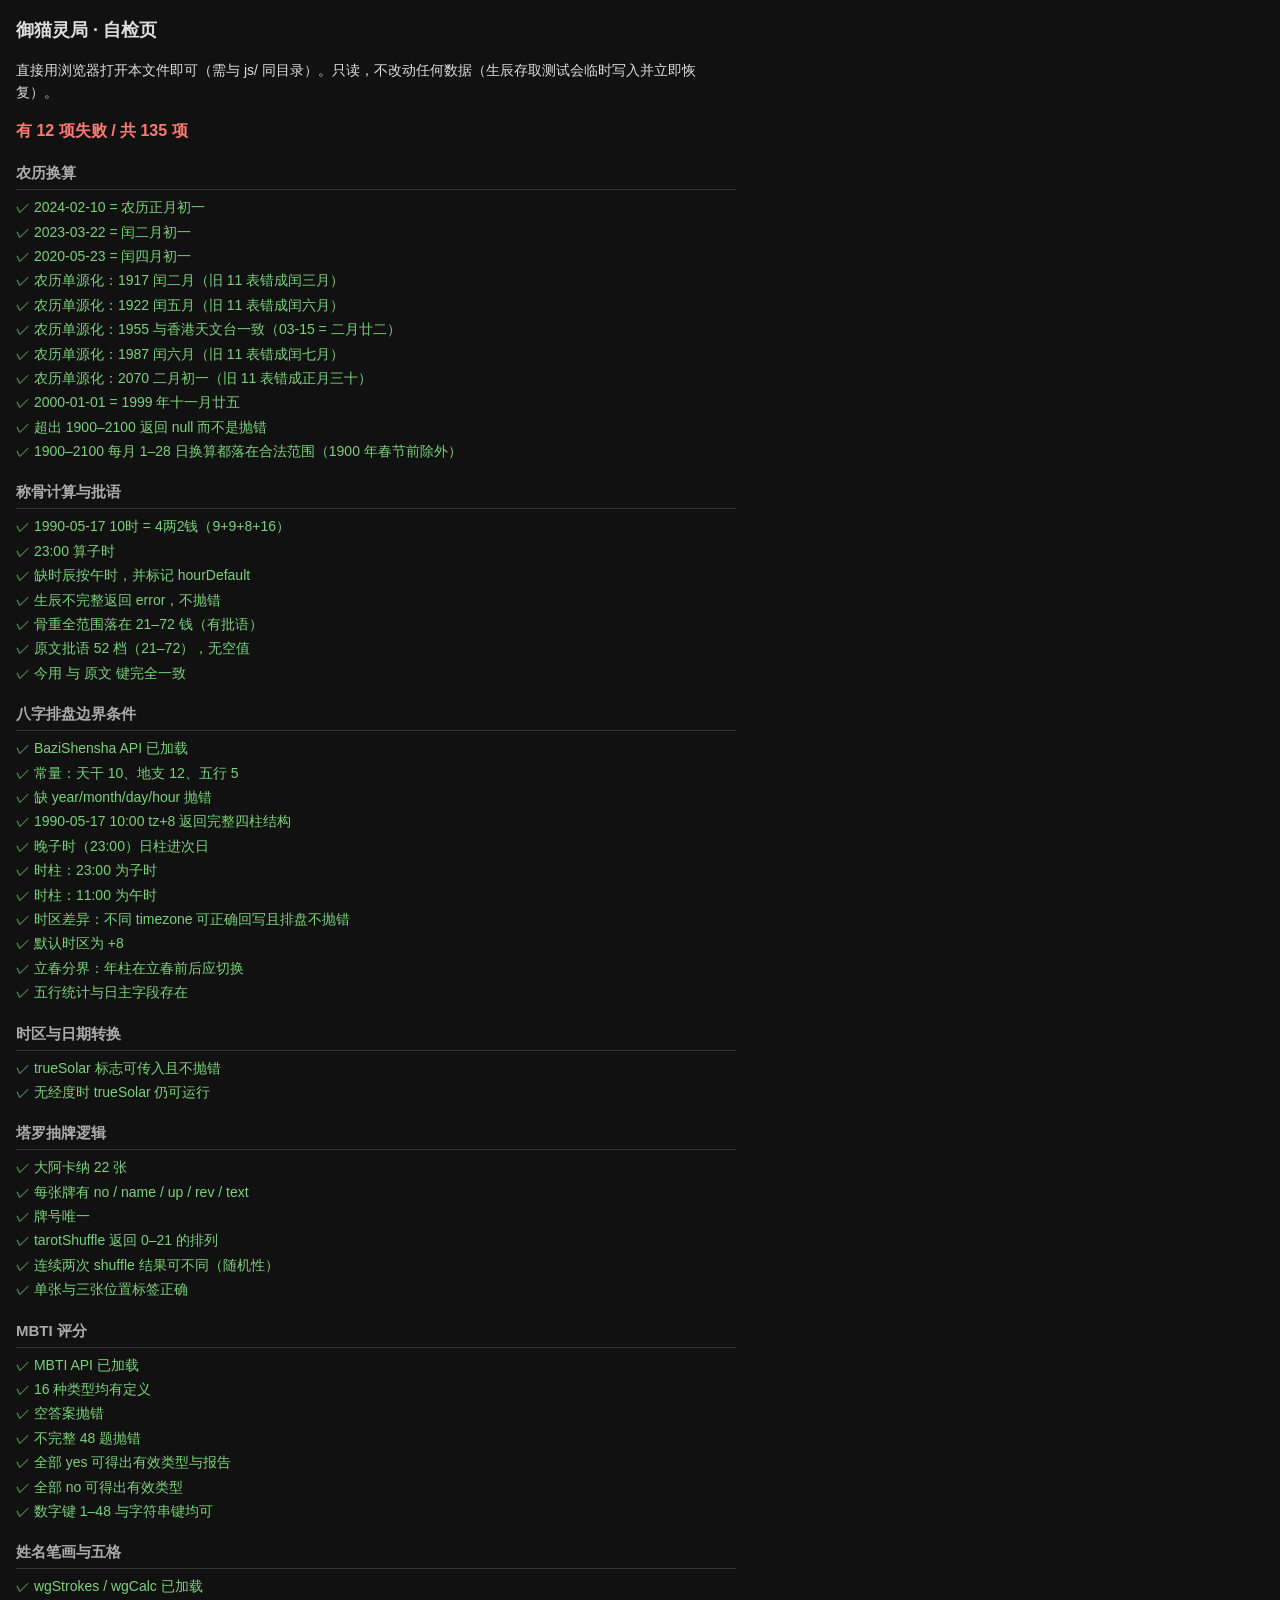
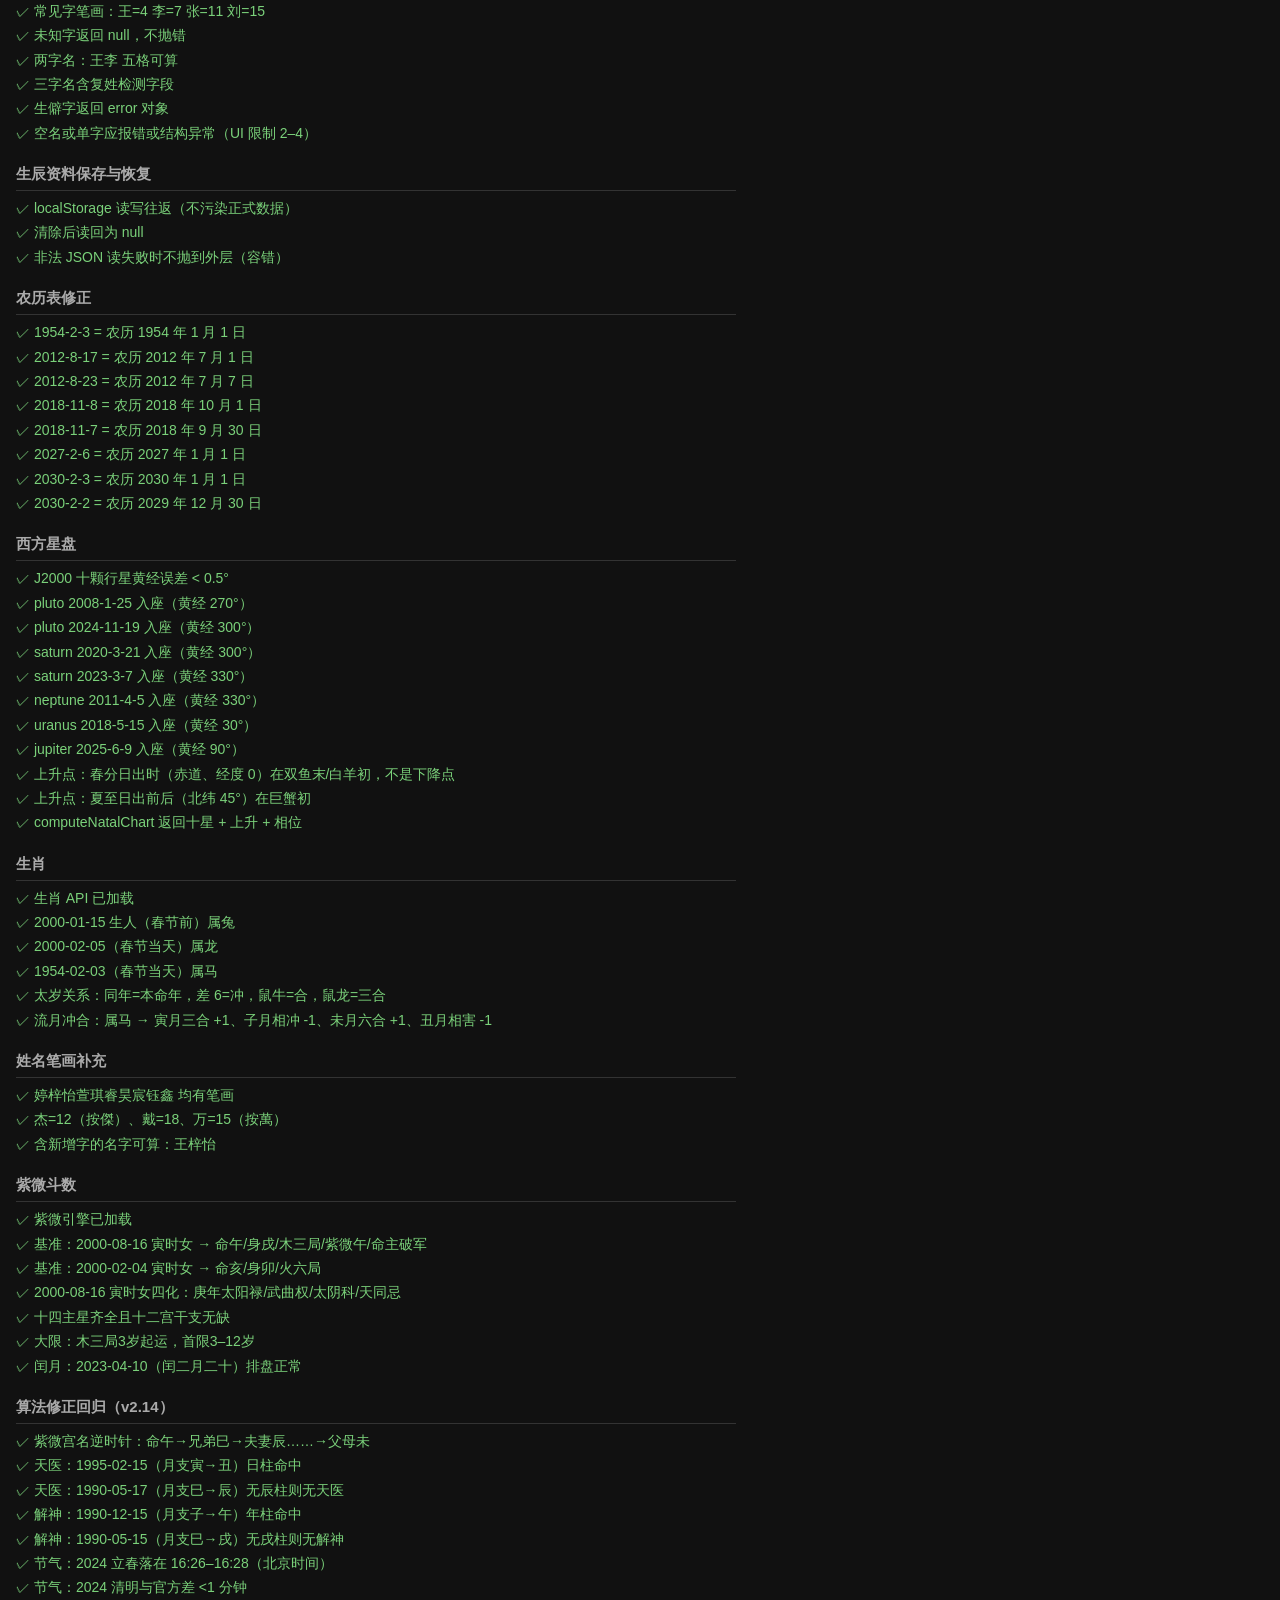
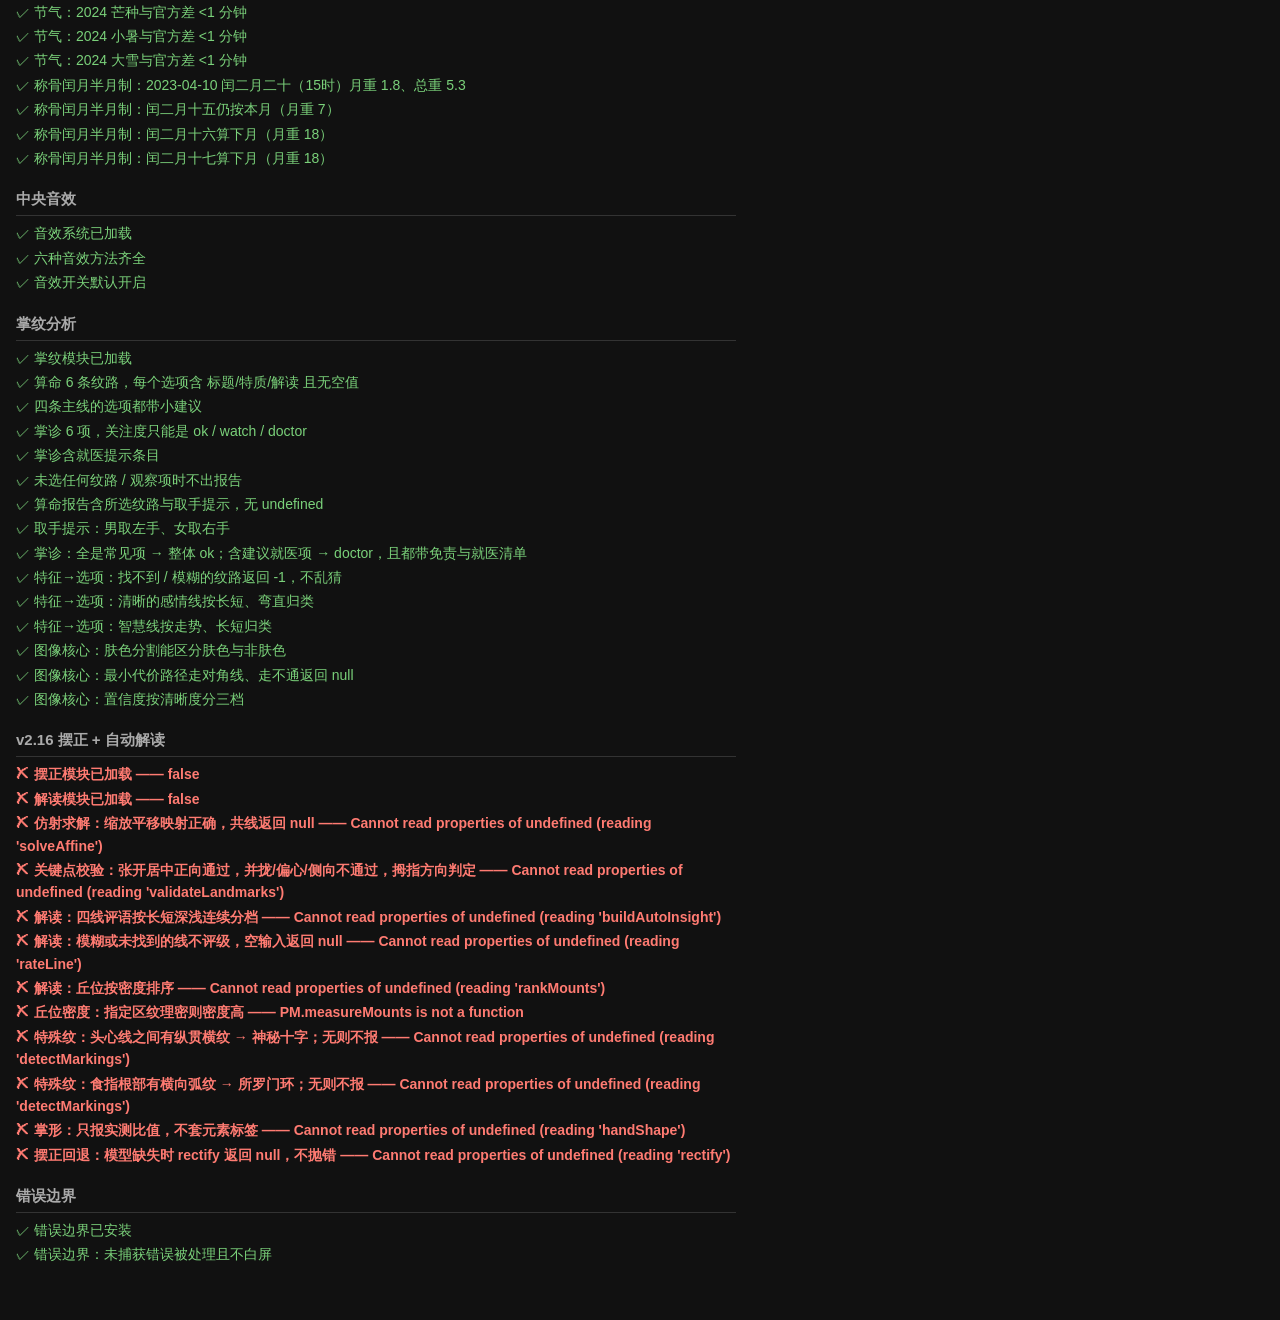
==== tests.html @ 4b08a43a "Add files via upload" ====
<!doctype html>
<html lang="zh-CN"><head><meta charset="utf-8"><meta name="viewport" content="width=device-width,initial-scale=1">
<title>御猫灵局 · 自检</title>
<style>
  body{font:14px/1.6 -apple-system,"PingFang SC",sans-serif;background:#111;color:#ddd;margin:0;padding:16px 16px 40px;max-width:720px}
  h1{font-size:18px;margin:0 0 4px} #sum{margin:0 0 14px;font-size:16px}
  .ok{color:#7ad17a}.bad{color:#ff7b72;font-weight:600}
  li{margin:2px 0;list-style:none} ul{padding:0}
  h2{font-size:15px;margin:18px 0 6px;color:#aaa;font-weight:600;border-bottom:1px solid #333;padding-bottom:4px}
</style></head><body>
<h1>御猫灵局 · 自检页</h1>
<p>直接用浏览器打开本文件即可（需与 js/ 同目录）。只读，不改动任何数据（生辰存取测试会临时写入并立即恢复）。</p>
<p id="sum">运行中…</p><ul id="out"></ul>
<script src="js/00-error-guard.js"></script>
<script src="js/00a-lunar.js"></script>
<script src="js/00b-core.js"></script>
<script src="js/11a-chenggu-verses.js"></script>
<script src="js/11b-chenggu-modern.js"></script>
<script src="js/11-chenggu.js"></script>
<script src="js/02-mbti-engine.js"></script>
<script src="js/03-bazi-engine.js"></script>
<script src="js/12-tarot.js"></script>
<script src="js/13-wuge.js"></script>
<script src="js/08-western-astrology.js"></script>
<script src="js/14-shengxiao.js"></script>
<script src="js/15-ziwei.js"></script>
<script src="js/16-sound.js"></script>
<script src="js/17-palm.js"></script>
<script src="js/17a-palm-rectify.js"></script>
<script src="js/17b-palm-insight.js"></script>
<script>
(function () {
  var out = document.getElementById('out'), pass = 0, fail = 0;
  function section(title) {
    var h = document.createElement('h2');
    h.textContent = title;
    out.appendChild(h);
  }
  function t(name, fn) {
    var ok = false, msg = '';
    try { var r = fn(); ok = (r === undefined || r === true); if (!ok) msg = String(r); } catch (e) { msg = e && e.message || String(e); }
    ok ? pass++ : fail++;
    var li = document.createElement('li'); li.className = ok ? 'ok' : 'bad';
    li.textContent = (ok ? '✓ ' : '✗ ') + name + (msg ? ' —— ' + msg : '');
    out.appendChild(li);
  }
  /* v2.16：异步用例（摆正回退）。汇总在全部异步用例落定后才写，避免提前读数。 */
  var pendingAsync = 0;
  function finish() {
    var s = document.getElementById('sum');
    s.className = fail ? 'bad' : 'ok';
    s.textContent = fail ? ('有 ' + fail + ' 项失败 / 共 ' + (pass + fail) + ' 项') : ('全部通过：' + pass + ' / ' + pass);
    document.title = (fail ? '✗ ' : '✓ ') + s.textContent;
  }
  function tAsync(name, fn) {
    pendingAsync++;
    var li = document.createElement('li');
    li.textContent = '… ' + name;
    out.appendChild(li);
    Promise.resolve().then(fn).then(function (r) {
      var ok = (r === undefined || r === true), msg = ok ? '' : String(r);
      li.className = ok ? 'ok' : 'bad';
      li.textContent = (ok ? '✓ ' : '✗ ') + name + (msg ? ' —— ' + msg : '');
      ok ? pass++ : fail++;
      if (--pendingAsync === 0) finish();
    }).catch(function (e) {
      li.className = 'bad';
      li.textContent = '✗ ' + name + ' —— ' + (e && e.message || String(e));
      fail++;
      if (--pendingAsync === 0) finish();
    });
  }
  function eq(a, b) { return JSON.stringify(a) === JSON.stringify(b) || ('期望 ' + JSON.stringify(b) + ' 实得 ' + JSON.stringify(a)); }
  function has(obj, keys) {
    for (var i = 0; i < keys.length; i++) if (!(keys[i] in obj)) return '缺字段 ' + keys[i];
    return true;
  }

  var L = window.__solarToLunar, C = window.__chengguCalc;

  /* ────────── 农历换算 ────────── */
  section('农历换算');
  t('2024-02-10 = 农历正月初一', function () { var r = L(2024, 2, 10); return eq([r.year, r.month, r.day, r.isLeap], [2024, 1, 1, false]); });
  t('2023-03-22 = 闰二月初一', function () { var r = L(2023, 3, 22); return eq([r.year, r.month, r.day, r.isLeap], [2023, 2, 1, true]); });
  t('2020-05-23 = 闰四月初一', function () { var r = L(2020, 5, 23); return eq([r.year, r.month, r.day, r.isLeap], [2020, 4, 1, true]); });
  t('农历单源化：1917 闰二月（旧 11 表错成闰三月）', function () { var r = L(1917, 3, 23); return eq([r.year, r.month, r.day, r.isLeap], [1917, 2, 1, true]); });
  t('农历单源化：1922 闰五月（旧 11 表错成闰六月）', function () { var r = L(1922, 6, 25); return eq([r.year, r.month, r.day, r.isLeap], [1922, 5, 1, true]); });
  t('农历单源化：1955 与香港天文台一致（03-15 = 二月廿二）', function () { var r = L(1955, 3, 15); return eq([r.year, r.month, r.day, r.isLeap], [1955, 2, 22, false]); });
  t('农历单源化：1987 闰六月（旧 11 表错成闰七月）', function () { var r = L(1987, 8, 1); return eq([r.year, r.month, r.day, r.isLeap], [1987, 6, 7, true]); });
  t('农历单源化：2070 二月初一（旧 11 表错成正月三十）', function () { var r = L(2070, 3, 12); return eq([r.year, r.month, r.day, r.isLeap], [2070, 2, 1, false]); });
  t('2000-01-01 = 1999 年十一月廿五', function () { var r = L(2000, 1, 1); return eq([r.year, r.month, r.day], [1999, 11, 25]); });
  t('超出 1900–2100 返回 null 而不是抛错', function () { return eq([L(1899, 1, 1), L(2101, 1, 1)], [null, null]); });
  t('1900–2100 每月 1–28 日换算都落在合法范围（1900 年春节前除外）', function () {
    var bad = 0;
    for (var y = 1900; y <= 2100; y++) for (var m = 1; m <= 12; m++) for (var d = 1; d <= 28; d++) {
      if (y === 1900 && m === 1) continue;
      var r = L(y, m, d); if (!r || r.day < 1 || r.day > 30 || r.month < 1 || r.month > 12) bad++;
    }
    return bad === 0 || ('异常 ' + bad + ' 个');
  });

  /* ────────── 称骨 ────────── */
  section('称骨计算与批语');
  t('1990-05-17 10时 = 4两2钱（9+9+8+16）', function () { var r = C({ year: 1990, month: 5, day: 17, hour: 10 }); return eq([r.yw, r.mw, r.dw, r.hw, r.total], [9, 9, 8, 16, 42]); });
  t('23:00 算子时', function () { return eq(C({ year: 1990, month: 5, day: 17, hour: 23 }).hourName, '子'); });
  t('缺时辰按午时，并标记 hourDefault', function () { var r = C({ year: 1990, month: 5, day: 17 }); return eq([r.hourName, r.hourDefault], ['午', true]); });
  t('生辰不完整返回 error，不抛错', function () { return !!C({ year: 'x', month: 1, day: 1 }).error; });
  t('骨重全范围落在 21–72 钱（有批语）', function () {
    var lo = 99, hi = 0, miss = [];
    for (var y = 1900; y <= 2100; y += 3) for (var m = 1; m <= 12; m++) for (var d = 1; d <= 28; d += 3) for (var h = 0; h < 24; h += 2) {
      var r = C({ year: y, month: m, day: d, hour: h }); if (!r.total) continue;
      lo = Math.min(lo, r.total); hi = Math.max(hi, r.total);
      if (!window.CHENGGU_VERSES[r.total]) miss.push(r.total);
    }
    return (lo >= 21 && hi <= 72 && !miss.length) || ('范围 ' + lo + '–' + hi + ' 缺批语 ' + miss.slice(0, 5));
  });
  t('原文批语 52 档（21–72），无空值', function () {
    for (var k = 21; k <= 72; k++) if (!window.CHENGGU_VERSES[k] || !String(window.CHENGGU_VERSES[k]).trim()) return '缺 ' + k;
  });
  t('今用 与 原文 键完全一致', function () {
    var a = Object.keys(window.CHENGGU_VERSES).sort().join(), b = Object.keys(window.CHENGGU_MODERN).sort().join();
    return a === b || '键不一致';
  });

  /* ────────── 八字排盘边界 ────────── */
  section('八字排盘边界条件');
  t('BaziShensha API 已加载', function () {
    return !!(window.BaziShensha && typeof window.BaziShensha.calculate === 'function');
  });
  t('常量：天干 10、地支 12、五行 5', function () {
    var c = window.BaziShensha.constants;
    return eq([c.stems.length, c.branches.length, c.elements.length], [10, 12, 5]);
  });
  t('缺 year/month/day/hour 抛错', function () {
    var threw = false;
    try { window.BaziShensha.calculate({ year: 1990, month: 5, day: 17 }); } catch (e) { threw = true; }
    return threw || '未抛错';
  });
  t('1990-05-17 10:00 tz+8 返回完整四柱结构', function () {
    var r = window.BaziShensha.calculate({ year: 1990, month: 5, day: 17, hour: 10, timezone: 8 });
    if (!r.pillars || !r.bazi) return '无 pillars/bazi';
    var keys = ['year', 'month', 'day', 'hour'];
    for (var i = 0; i < keys.length; i++) {
      var p = r.pillars[keys[i]];
      if (!p || !p.stem || !p.branch || !p.text) return keys[i] + ' 柱不完整';
    }
    return r.bazi.split(' ').length === 4 || ('bazi 非四柱: ' + r.bazi);
  });
  t('晚子时（23:00）日柱进次日', function () {
    // 同一日历日 22:00 与 23:00，日柱应不同（23 点归次日）
    var a = window.BaziShensha.calculate({ year: 1990, month: 5, day: 17, hour: 22, timezone: 8 });
    var b = window.BaziShensha.calculate({ year: 1990, month: 5, day: 17, hour: 23, timezone: 8 });
    return a.pillars.day.text !== b.pillars.day.text || ('日柱未变: ' + a.pillars.day.text);
  });
  t('时柱：23:00 为子时', function () {
    var r = window.BaziShensha.calculate({ year: 1990, month: 5, day: 17, hour: 23, timezone: 8 });
    return r.pillars.hour.branch === '子' || ('时支=' + r.pillars.hour.branch);
  });
  t('时柱：11:00 为午时', function () {
    var r = window.BaziShensha.calculate({ year: 1990, month: 5, day: 17, hour: 11, timezone: 8 });
    return r.pillars.hour.branch === '午' || ('时支=' + r.pillars.hour.branch);
  });
  t('时区差异：不同 timezone 可正确回写且排盘不抛错', function () {
    var east = window.BaziShensha.calculate({ year: 2000, month: 1, day: 1, hour: 1, timezone: 8 });
    var west = window.BaziShensha.calculate({ year: 2000, month: 1, day: 1, hour: 1, timezone: -5 });
    if (east.input.timezone !== 8 || west.input.timezone !== -5) return 'timezone 回写错误';
    if (!east.pillars.day.text || !west.pillars.day.text) return '日柱缺失';
    return true;
  });
  t('默认时区为 +8', function () {
    var r = window.BaziShensha.calculate({ year: 1990, month: 5, day: 17, hour: 10 });
    return r.input.timezone === 8;
  });
  t('立春分界：年柱在立春前后应切换', function () {
    // 2024 立春约 2/4；取 2/3 与 2/5 对比年柱
    var before = window.BaziShensha.calculate({ year: 2024, month: 2, day: 3, hour: 12, timezone: 8 });
    var after = window.BaziShensha.calculate({ year: 2024, month: 2, day: 5, hour: 12, timezone: 8 });
    return before.pillars.year.text !== after.pillars.year.text ||
      ('年柱未变: ' + before.pillars.year.text + ' / ' + after.pillars.year.text);
  });
  t('五行统计与日主字段存在', function () {
    var r = window.BaziShensha.calculate({ year: 1990, month: 5, day: 17, hour: 10, timezone: 8 });
    return has(r, ['fiveElements', 'dayMaster', 'tenGods', 'shensha', 'relations']) === true &&
      has(r.dayMaster, ['stem', 'element', 'level']) === true;
  });

  /* ────────── 时区与日期转换（Bazi 内部路径） ────────── */
  section('时区与日期转换');
  t('trueSolar 标志可传入且不抛错', function () {
    var r = window.BaziShensha.calculate({
      year: 1990, month: 5, day: 17, hour: 10, minute: 30,
      timezone: 8, trueSolar: true, longitude: 116.4
    });
    return r.input.trueSolar === true && r.input.longitude === 116.4 && !!r.bazi;
  });
  t('无经度时 trueSolar 仍可运行', function () {
    var r = window.BaziShensha.calculate({
      year: 1990, month: 5, day: 17, hour: 10, timezone: 8, trueSolar: true
    });
    return !!r.bazi;
  });

  /* ────────── 塔罗抽牌逻辑 ────────── */
  section('塔罗抽牌逻辑');
  t('大阿卡纳 22 张', function () {
    return Array.isArray(TAROT_MAJOR) && TAROT_MAJOR.length === 22;
  });
  t('每张牌有 no / name / up / rev / text', function () {
    for (var i = 0; i < TAROT_MAJOR.length; i++) {
      var c = TAROT_MAJOR[i];
      if (!c.no || !c.name || !c.up || !c.rev || !c.text) return '第' + i + '张缺字段';
    }
  });
  t('牌号唯一', function () {
    var seen = {};
    for (var i = 0; i < TAROT_MAJOR.length; i++) {
      if (seen[TAROT_MAJOR[i].no]) return '重复 ' + TAROT_MAJOR[i].no;
      seen[TAROT_MAJOR[i].no] = 1;
    }
  });
  t('tarotShuffle 返回 0–21 的排列', function () {
    if (typeof tarotShuffle !== 'function') return '无 tarotShuffle';
    var idx = tarotShuffle();
    if (!Array.isArray(idx) || idx.length !== 22) return '长度 ' + (idx && idx.length);
    var sorted = idx.slice().sort(function (a, b) { return a - b; });
    for (var i = 0; i < 22; i++) if (sorted[i] !== i) return '非完整排列';
  });
  t('连续两次 shuffle 结果可不同（随机性）', function () {
    var a = tarotShuffle().join(','), b = tarotShuffle().join(',');
    // 极小概率相同，允许一次重试
    if (a === b) { a = tarotShuffle().join(','); b = tarotShuffle().join(','); }
    return a !== b || '两次洗牌相同（可再跑一次）';
  });
  t('单张与三张位置标签正确', function () {
    _tarotSpread = 'single';
    var s = tarotPosLabels();
    _tarotSpread = 'three';
    var t3 = tarotPosLabels();
    return eq(s, ['指引']) && eq(t3, ['过去', '现在', '未来']);
  });

  /* ────────── MBTI 评分 ────────── */
  section('MBTI 评分');
  t('MBTI API 已加载', function () {
    return !!(window.MBTI && typeof window.MBTI.test === 'function');
  });
  t('16 种类型均有定义', function () {
    var types = ['ISTJ','ISFJ','INFJ','INTJ','ISTP','ISFP','INFP','INTP','ESTP','ESFP','ENFP','ENTP','ESTJ','ESFJ','ENFJ','ENTJ'];
    for (var i = 0; i < types.length; i++) {
      if (!window.MBTI.types[types[i]]) return '缺 ' + types[i];
    }
  });
  t('空答案抛错', function () {
    var threw = false;
    try { window.MBTI.test(null); } catch (e) { threw = true; }
    return threw;
  });
  t('不完整 48 题抛错', function () {
    var threw = false;
    try { window.MBTI.test({ '01': 'yes' }); } catch (e) { threw = /未回答|基础题/.test(e.message); }
    return threw || '未正确报缺题';
  });
  t('全部 yes 可得出有效类型与报告', function () {
    var ans = {};
    for (var i = 1; i <= 48; i++) ans[String(i).padStart(2, '0')] = 'yes';
    var r = window.MBTI.test(ans);
    if (!r.type || !window.MBTI.types[r.type]) return '无效 type: ' + r.type;
    if (!r.report || !r.report.name) return '无 report';
    if (!r.dimensions || !r.score) return '缺 dimensions/score';
    return true;
  });
  t('全部 no 可得出有效类型', function () {
    var ans = {};
    for (var i = 1; i <= 48; i++) ans[String(i).padStart(2, '0')] = 'no';
    var r = window.MBTI.test(ans);
    return !!(r.type && window.MBTI.types[r.type]);
  });
  t('数字键 1–48 与字符串键均可', function () {
    var ans = {};
    for (var i = 1; i <= 48; i++) ans[i] = true;
    var r = window.MBTI.test(ans);
    return !!(r.type && r.answers);
  });

  /* ────────── 姓名笔画（五格） ────────── */
  section('姓名笔画与五格');
  t('wgStrokes / wgCalc 已加载', function () {
    return typeof wgStrokes === 'function' && typeof wgCalc === 'function';
  });
  t('常见字笔画：王=4 李=7 张=11 刘=15', function () {
    return eq([wgStrokes('王'), wgStrokes('李'), wgStrokes('张'), wgStrokes('刘')], [4, 7, 11, 15]);
  });
  t('未知字返回 null，不抛错', function () {
    return wgStrokes('\uFFFF') === null;
  });
  t('两字名：王李 五格可算', function () {
    var r = wgCalc('王李');
    if (r.error) return r.error;
    // 天格 = 王4 +1 =5；人格 = 王4 + 李7 =11；地格 = 李7 +1 =8；总格 =4+7=11
    return eq([r.tiange, r.renge, r.dige, r.zongge, r.isFuxing], [5, 11, 8, 11, false]);
  });
  t('三字名含复姓检测字段', function () {
    var r = wgCalc('欧阳修');
    if (r.error) return r.error;
    return typeof r.isFuxing === 'boolean' && r.xingLen >= 1 && r.sancai && r.sancai.length === 3;
  });
  t('生僻字返回 error 对象', function () {
    var r = wgCalc('王\uFFFF');
    return !!r.error;
  });
  t('空名或单字应报错或结构异常（UI 限制 2–4）', function () {
    var r = wgCalc('王');
    // 单字时 ming 空，地格逻辑可能异常；允许 error 或算出结构
    return r.error || (r.tiange != null);
  });

  /* ────────── 生辰资料保存与恢复 ────────── */
  section('生辰资料保存与恢复');
  t('localStorage 读写往返（不污染正式数据）', function () {
    var KEY = 'yumiao_shared_birth_v1';
    var prev = null;
    try { prev = localStorage.getItem(KEY); } catch (e) { return '无法读 localStorage'; }
    try {
      var sample = {
        year: 1990, month: 5, day: 17, hour: 10, minute: 0,
        sex: 'M', city: 'toronto', tzOffset: -5
      };
      localStorage.setItem(KEY, JSON.stringify(sample));
      var got = JSON.parse(localStorage.getItem(KEY));
      var ok = eq(
        [got.year, got.month, got.day, got.hour, got.sex, got.city, got.tzOffset],
        [1990, 5, 17, 10, 'M', 'toronto', -5]
      );
      if (prev === null) localStorage.removeItem(KEY);
      else localStorage.setItem(KEY, prev);
      return ok;
    } catch (e) {
      try { if (prev === null) localStorage.removeItem(KEY); else localStorage.setItem(KEY, prev); } catch (_) {}
      return e.message || String(e);
    }
  });
  t('清除后读回为 null', function () {
    var KEY = 'yumiao_shared_birth_v1';
    var prev = null;
    try { prev = localStorage.getItem(KEY); } catch (e) { return '无法读'; }
    try {
      localStorage.removeItem(KEY);
      var got = localStorage.getItem(KEY);
      if (prev === null) localStorage.removeItem(KEY);
      else localStorage.setItem(KEY, prev);
      return got === null;
    } catch (e) {
      try { if (prev !== null) localStorage.setItem(KEY, prev); } catch (_) {}
      return e.message || String(e);
    }
  });
  t('非法 JSON 读失败时不抛到外层（容错）', function () {
    var KEY = 'yumiao_shared_birth_v1';
    var prev = null;
    try { prev = localStorage.getItem(KEY); } catch (e) { return '无法读'; }
    try {
      localStorage.setItem(KEY, '{broken');
      var parsed = null;
      try { parsed = JSON.parse(localStorage.getItem(KEY)); } catch (_) { parsed = null; }
      if (prev === null) localStorage.removeItem(KEY);
      else localStorage.setItem(KEY, prev);
      return parsed === null;
    } catch (e) {
      try { if (prev !== null) localStorage.setItem(KEY, prev); } catch (_) {}
      return e.message || String(e);
    }
  });


  /* ────────── 农历表修正（与天文新月核对过的日期） ────────── */
  section('农历表修正');
  [[1954,2,3,1954,1,1],[2012,8,17,2012,7,1],[2012,8,23,2012,7,7],[2018,11,8,2018,10,1],[2018,11,7,2018,9,30],[2027,2,6,2027,1,1],[2030,2,3,2030,1,1],[2030,2,2,2029,12,30]].forEach(function (c) {
    t(c[0] + '-' + c[1] + '-' + c[2] + ' = 农历 ' + c[3] + ' 年 ' + c[4] + ' 月 ' + c[5] + ' 日', function () { var r = L(c[0], c[1], c[2]); return eq([r.year, r.month, r.day], [c[3], c[4], c[5]]); });
  });

  /* ────────── 西方星盘：行星地心位置与上升点 ────────── */
  section('西方星盘');
  function dd(a, b) { return Math.abs(((a - b + 540) % 360) - 180); }
  var J2000 = { sun: 280.37, moon: 223.32, mercury: 271.89, venus: 241.57, mars: 327.96, jupiter: 25.25, saturn: 40.40, uranus: 314.81, neptune: 303.19, pluto: 251.45 };
  t('J2000 十颗行星黄经误差 < 0.5°', function () {
    var L0 = wPlanetLons(wJd(2000, 1, 1, 12)), bad = [];
    for (var k in J2000) if (dd(L0[k], J2000[k]) > 0.5) bad.push(k + ' ' + L0[k].toFixed(2));
    return bad.length === 0 || bad.join('; ');
  });
  [['pluto', 2008, 1, 25, 270], ['pluto', 2024, 11, 19, 300], ['saturn', 2020, 3, 21, 300], ['saturn', 2023, 3, 7, 330], ['neptune', 2011, 4, 5, 330], ['uranus', 2018, 5, 15, 30], ['jupiter', 2025, 6, 9, 90]].forEach(function (c) {
    t(c[0] + ' ' + c[1] + '-' + c[2] + '-' + c[3] + ' 入座（黄经 ' + c[4] + '°）', function () { var v = wPlanetLons(wJd(c[1], c[2], c[3], 12))[c[0]]; return dd(v, c[4]) < 0.3 || ('实得 ' + v.toFixed(2)); });
  });
  t('上升点：春分日出时（赤道、经度 0）在双鱼末/白羊初，不是下降点', function () {
    var a = wAscendant(wJd(2024, 3, 20, 6), 0, 0); return dd(a, 358.1) < 1 || ('实得 ' + a.toFixed(1));
  });
  t('上升点：夏至日出前后（北纬 45°）在巨蟹初', function () {
    var a = wAscendant(wJd(2024, 6, 21, 4.5), 45, 0); return dd(a, 92.8) < 1 || ('实得 ' + a.toFixed(1));
  });
  t('computeNatalChart 返回十星 + 上升 + 相位', function () {
    var r = computeNatalChart({ year: 1990, month: 5, day: 17, hour: 10, minute: 0, lat: 41.8, lng: 123.4, tz: 'Asia/Shanghai' });
    return Object.keys(r.planets).length === 10 && r.asc && r.asc.sign && Array.isArray(r.aspects) || '结构不完整';
  });

  /* ────────── 生肖（按春节换年） ────────── */
  section('生肖');
  var SXM = window.__shengxiao;
  t('生肖 API 已加载', function () { return !!SXM; });
  t('2000-01-15 生人（春节前）属兔', function () { return SXM.getShengxiao(SXM.lunarYearOf(2000, 1, 15)) === '兔'; });
  t('2000-02-05（春节当天）属龙', function () { return SXM.getShengxiao(SXM.lunarYearOf(2000, 2, 5)) === '龙'; });
  t('1954-02-03（春节当天）属马', function () { return SXM.getShengxiao(SXM.lunarYearOf(1954, 2, 3)) === '马'; });
  t('太岁关系：同年=本命年，差 6=冲，鼠牛=合，鼠龙=三合', function () {
    return eq([SXM.relation(0, 0).name, SXM.relation(0, 6).name, SXM.relation(0, 1).name, SXM.relation(0, 4).name], ['本命年', '冲太岁', '合太岁', '三合']);
  });

  t('流月冲合：属马 → 寅月三合 +1、子月相冲 -1、未月六合 +1、丑月相害 -1', function () {
    return eq([SXM.monthRel(6, 2), SXM.monthRel(6, 0), SXM.monthRel(6, 7), SXM.monthRel(6, 1)], [1, -1, 1, -1]);
  });

  /* ────────── 姓名笔画字典补充 ────────── */
  section('姓名笔画补充');
  t('婷梓怡萱琪睿昊宸钰鑫 均有笔画', function () { var m = '婷梓怡萱琪睿昊宸钰鑫'.split('').filter(function (c) { return wgStrokes(c) == null; }); return m.length === 0 || ('缺 ' + m.join('')); });
  t('杰=12（按傑）、戴=18、万=15（按萬）', function () { return eq([wgStrokes('杰'), wgStrokes('戴'), wgStrokes('万')], [12, 18, 15]); });
  t('含新增字的名字可算：王梓怡', function () { var r = wgCalc('王梓怡'); return !r.error && r.zongge === 24 || JSON.stringify(r); });

  /* ────────── 紫微斗数 ────────── */
  section('紫微斗数');
  var ZWC = window.ZiweiChart;
  t('紫微引擎已加载', function () { return typeof ZWC === 'function'; });
  t('基准：2000-08-16 寅时女 → 命午/身戌/木三局/紫微午/命主破军', function () {
    var c = ZWC({ year: 2000, month: 8, day: 16, hour: 3, gender: '女' });
    return eq([c.mingGanzhi.slice(1), c.shenBranch, c.ju.name, c.ziweiBranch, c.mingzhu], ['午', '戌', '木三局', '午', '破军']);
  });
  t('基准：2000-02-04 寅时女 → 命亥/身卯/火六局', function () {
    var c = ZWC({ year: 2000, month: 2, day: 4, hour: 3, gender: '女' });
    return eq([c.mingGanzhi.slice(1), c.shenBranch, c.ju.name], ['亥', '卯', '火六局']);
  });
  t('2000-08-16 寅时女四化：庚年太阳禄/武曲权/太阴科/天同忌', function () {
    var c = ZWC({ year: 2000, month: 8, day: 16, hour: 3, gender: '女' });
    return eq([c.sihua['太阳'], c.sihua['武曲'], c.sihua['太阴'], c.sihua['天同']], ['禄', '权', '科', '忌']);
  });
  t('十四主星齐全且十二宫干支无缺', function () {
    var c = ZWC({ year: 1990, month: 5, day: 20, hour: 14, gender: '男' });
    return Object.keys(c.majorStars).length === 14 && c.palaces.length === 12 && c.palaces.every(function (p) { return p.ganzhi.length === 2; }) || '星/宫缺失';
  });
  t('大限：木三局3岁起运，首限3–12岁', function () {
    var c = ZWC({ year: 2000, month: 8, day: 16, hour: 3, gender: '女' });
    return eq([c.daxian[0].from, c.daxian[0].to], [3, 12]);
  });
  t('闰月：2023-04-10（闰二月二十）排盘正常', function () {
    var c = ZWC({ year: 2023, month: 4, day: 10, hour: 15, gender: '女' });
    return c.lunar.isLeap === true && c.lunar.month === 2 || JSON.stringify(c.lunar);
  });

  /* ────────── 算法修正回归（v2.14） ────────── */
  section('算法修正回归（v2.14）');
  function shenshaItem(r, name) { for (var i = 0; i < r.shensha.items.length; i++) if (r.shensha.items[i].name === name) return r.shensha.items[i]; return null; }
  t('紫微宫名逆时针：命午→兄弟巳→夫妻辰……→父母未', function () {
    var c = ZWC({ year: 2000, month: 8, day: 16, hour: 3, gender: '女' });
    return eq(c.palaces.map(function (p) { return p.name + p.branch; }),
      ['命宫午', '兄弟巳', '夫妻辰', '子女卯', '财帛寅', '疾厄丑', '迁移子', '交友亥', '官禄戌', '田宅酉', '福德申', '父母未']);
  });
  t('天医：1995-02-15（月支寅→丑）日柱命中', function () {
    var it = shenshaItem(window.BaziShensha.calculate({ year: 1995, month: 2, day: 15, hour: 10, timezone: 8 }), '天医');
    return (it && eq(it.positions, ['day'])) || ('实得 ' + JSON.stringify(it && it.positions));
  });
  t('天医：1990-05-17（月支巳→辰）无辰柱则无天医', function () {
    var it = shenshaItem(window.BaziShensha.calculate({ year: 1990, month: 5, day: 17, hour: 10, timezone: 8 }), '天医');
    return it === null || ('不应出现天医 ' + JSON.stringify(it.positions));
  });
  t('解神：1990-12-15（月支子→午）年柱命中', function () {
    var it = shenshaItem(window.BaziShensha.calculate({ year: 1990, month: 12, day: 15, hour: 10, timezone: 8 }), '解神');
    return (it && eq(it.positions, ['year'])) || ('实得 ' + JSON.stringify(it && it.positions));
  });
  t('解神：1990-05-15（月支巳→戌）无戌柱则无解神', function () {
    var it = shenshaItem(window.BaziShensha.calculate({ year: 1990, month: 5, day: 15, hour: 10, timezone: 8 }), '解神');
    return it === null || ('不应出现解神 ' + JSON.stringify(it.positions));
  });
  function jieqiDiffMin(name, y, m, d, cstISO) {
    var r = window.BaziShensha.calculate({ year: y, month: m, day: d, hour: 12, timezone: 8 });
    if (r.jieqi.name !== name) return '节气名不对 ' + r.jieqi.name;
    var diff = (Date.parse(r.jieqi.date) - Date.parse(cstISO)) / 60000;
    return Math.abs(diff) < 1 || ('差 ' + diff.toFixed(2) + ' 分钟');
  }
  t('节气：2024 立春落在 16:26–16:28（北京时间）', function () {
    var r = window.BaziShensha.calculate({ year: 2024, month: 2, day: 5, hour: 12, timezone: 8 });
    var d = new Date(new Date(r.jieqi.date).getTime() + 8 * 3600000);
    return (r.jieqi.name === '立春' && d.getUTCHours() === 16 && d.getUTCMinutes() >= 26 && d.getUTCMinutes() <= 28) || ('实得 ' + r.jieqi.date);
  });
  t('节气：2024 清明与官方差 <1 分钟', function () { return jieqiDiffMin('清明', 2024, 4, 5, '2024-04-04T15:02:03+08:00'); });
  t('节气：2024 芒种与官方差 <1 分钟', function () { return jieqiDiffMin('芒种', 2024, 6, 6, '2024-06-05T12:09:40+08:00'); });
  t('节气：2024 小暑与官方差 <1 分钟', function () { return jieqiDiffMin('小暑', 2024, 7, 7, '2024-07-06T22:19:49+08:00'); });
  t('节气：2024 大雪与官方差 <1 分钟', function () { return jieqiDiffMin('大雪', 2024, 12, 7, '2024-12-06T23:16:47+08:00'); });
  t('称骨闰月半月制：2023-04-10 闰二月二十（15时）月重 1.8、总重 5.3', function () {
    var r = C({ year: 2023, month: 4, day: 10, hour: 15 });
    return eq([r.mw, r.total], [18, 53]);
  });
  t('称骨闰月半月制：闰二月十五仍按本月（月重 7）', function () {
    var r = C({ year: 2023, month: 4, day: 5, hour: 10 });
    return eq([r.mw, r.total], [7, 45]);
  });
  t('称骨闰月半月制：闰二月十六算下月（月重 18）', function () {
    var r = C({ year: 2023, month: 4, day: 6, hour: 10 });
    return eq([r.mw, r.total], [18, 54]);
  });
  t('称骨闰月半月制：闰二月十七算下月（月重 18）', function () {
    var r = C({ year: 2023, month: 4, day: 7, hour: 10 });
    return eq([r.mw, r.total], [18, 55]);
  });

  /* ────────── 中央音效 ────────── */
  section('中央音效');
  var YS = window.YumiaoSound;
  t('音效系统已加载', function () { return !!YS; });
  t('六种音效方法齐全', function () { return ['tap', 'open', 'close', 'yi', 'select', 'pop'].every(function (m) { return typeof YS[m] === 'function'; }) || '方法缺失'; });
  t('音效开关默认开启', function () { return YS.enabled() === true; });

  /* ────────── 掌纹分析 ────────── */
  section('掌纹分析');
  var PM = window.YumiaoPalm;
  t('掌纹模块已加载', function () { return !!PM && typeof PM.analyzeImage === 'function' && typeof window.openPalmPanel === 'function'; });
  t('算命 6 条纹路，每个选项含 标题/特质/解读 且无空值', function () {
    if (PM.LINES.length !== 6) return '纹路数 ' + PM.LINES.length;
    for (var i = 0; i < PM.LINES.length; i++) for (var j = 0; j < PM.LINES[i].opts.length; j++) {
      var o = PM.LINES[i].opts[j];
      if (!o[0] || !o[1] || !o[2] || o[2].length < 15) return PM.LINES[i].name + '#' + j + ' 内容缺失';
    }
    return true;
  });
  t('四条主线的选项都带小建议', function () {
    return PM.LINES.slice(0, 4).every(function (l) { return l.opts.every(function (o) { return o[3] && o[3].length > 5; }); }) || '缺小建议';
  });
  t('掌诊 6 项，关注度只能是 ok / watch / doctor', function () {
    if (PM.DIAG.length !== 6) return '项数 ' + PM.DIAG.length;
    return PM.DIAG.every(function (d) { return d.opts.every(function (o) { return /^(ok|watch|doctor)$/.test(o[1]) && o[2]; }); }) || '关注度非法';
  });
  t('掌诊含就医提示条目', function () { return PM.DOCTOR_IF.length >= 4 || '条目过少'; });
  t('未选任何纹路 / 观察项时不出报告', function () { return eq([PM.buildFortune({}, '左', 'M'), PM.buildDiag({}, '左')], [null, null]); });
  t('算命报告含所选纹路与取手提示，无 undefined', function () {
    var r = PM.buildFortune({ life: 0, heart: 1, head: 1, fate: -1 }, '左', 'M');
    if (!r) return '无报告';
    if (/undefined|NaN/.test(r.html + r.text)) return '含 undefined/NaN';
    return (r.html.indexOf('生命线 · 长而深') >= 0 && r.html.indexOf('感情线 · 长而直') >= 0 && r.html.indexOf('事业线') < 0 && r.text.indexOf('男看左手') >= 0) || '内容不符';
  });
  t('取手提示：男取左手、女取右手', function () {
    var m = PM.buildFortune({ life: 0 }, '右', 'M').text, f = PM.buildFortune({ life: 0 }, '左', 'F').text;
    return (m.indexOf('宜以左手为主') >= 0 && f.indexOf('宜以右手为主') >= 0) || '取手提示不对';
  });
  t('掌诊：全是常见项 → 整体 ok；含建议就医项 → doctor，且都带免责与就医清单', function () {
    var a = PM.buildDiag({ color: 0, temp: 0 }, '左'), b = PM.buildDiag({ color: 0, nails: 4 }, '右');
    if (a.worst !== 'ok' || b.worst !== 'doctor') return '关注度汇总不对 ' + a.worst + '/' + b.worst;
    return (b.html.indexOf('建议就医检查') >= 0 && b.html.indexOf('请看医生') >= 0 && b.text.indexOf('不能替代医学诊断') >= 0 && !/undefined|NaN/.test(b.html)) || '免责或就医清单缺失';
  });
  t('特征→选项：找不到 / 模糊的纹路返回 -1，不乱猜', function () {
    var weak = { found: true, conf: 1, lenRel: 0.7, cont: 0.9, bulge: 0.1, chordDeg: 20, end: { u: 0.3, v: 0.4 } };
    return eq([PM.autoPick('life', { found: false }), PM.autoPick('life', weak), PM.autoPick('heart', weak), PM.autoPick('fate', weak)], [-1, -1, -1, -1]);
  });
  t('特征→选项：清晰的感情线按长短、弯直归类', function () {
    function h(endU, bulge) { return { found: true, conf: 3, lenRel: 0.45, cont: 1, bulge: bulge, chordDeg: -150, end: { u: endU, v: 0.2 } }; }
    return eq([PM.autoPick('heart', h(0.4, 0.12)), PM.autoPick('heart', h(0.4, 0.05)), PM.autoPick('heart', h(0.7, 0.12)), PM.autoPick('heart', h(0.7, 0.05))], [0, 1, 2, 3]);
  });
  t('特征→选项：智慧线按走势、长短归类', function () {
    function g(len, deg) { return { found: true, conf: 3, lenRel: len, cont: 1, bulge: 0.05, chordDeg: deg, end: { u: 0.7, v: 0.5 } }; }
    return eq([PM.autoPick('head', g(0.6, 15)), PM.autoPick('head', g(0.6, 35)), PM.autoPick('head', g(0.4, 15))], [0, 1, 2]);
  });
  t('图像核心：肤色分割能区分肤色与非肤色', function () {
    var d = new Uint8ClampedArray([200, 150, 120, 255, 0, 0, 255, 255, 0, 255, 0, 255, 200, 150, 120, 255]);
    return eq(Array.prototype.slice.call(PM.skinMask(d, 2, 2)), [1, 0, 0, 1]);
  });
  t('图像核心：最小代价路径走对角线、走不通返回 null', function () {
    var c = new Float32Array(9), tg = new Uint8Array(9), i, p;
    for (i = 0; i < 9; i++) c[i] = 1;
    tg[8] = 1;
    p = PM.minPath(c, 3, 3, [0], tg);
    if (!p || p[0] !== 0 || p[p.length - 1] !== 8) return '路径不对 ' + JSON.stringify(p);
    for (i = 0; i < 9; i++) c[i] = Infinity;
    return PM.minPath(c, 3, 3, [0], tg) === null || '阻塞应返回 null';
  });
  t('图像核心：置信度按清晰度分三档', function () {
    return eq([PM.confOf({ meanR: 0.7, cont: 0.9 }), PM.confOf({ meanR: 0.5, cont: 0.75 }), PM.confOf({ meanR: 0.3, cont: 0.5 })], [3, 2, 1]);
  });

  /* ────────── v2.16 摆正 + 自动解读 ────────── */
  section('v2.16 摆正 + 自动解读');
  var PR = window.YumiaoPalmRectify, PI = window.YumiaoPalmInsight;
  t('摆正模块已加载', function () { return !!PR && typeof PR.rectify === 'function' && typeof PR.init === 'function'; });
  t('解读模块已加载', function () { return !!PI && typeof PI.buildAutoInsight === 'function'; });
  t('仿射求解：缩放平移映射正确，共线返回 null', function () {
    var m = PR.solveAffine([[0, 0], [10, 0], [0, 10]], [[0, 0], [20, 0], [0, 20]]);
    if (!m) return '无解';
    var px = m[0] * 5 + m[2] * 5 + m[4], py = m[1] * 5 + m[3] * 5 + m[5];
    if (Math.abs(px - 10) > 1e-6 || Math.abs(py - 10) > 1e-6) return '映射不对 ' + px + ',' + py;
    if (PR.solveAffine([[0, 0], [1, 1], [2, 2]], [[0, 0], [1, 1], [2, 2]]) !== null) return '共线应返回 null';
    return true;
  });
  t('关键点校验：张开居中正向通过，并拢/偏心/侧向不通过，拇指方向判定', function () {
    function lm(o) {
      var base = [];
      for (var i = 0; i < 21; i++) base.push({ x: 0.5, y: 0.5 });
      for (var k in o) base[k] = o[k];
      return base;
    }
    var open = lm({ 0: { x: 0.5, y: 0.9 }, 4: { x: 0.3, y: 0.65 }, 5: { x: 0.38, y: 0.55 }, 8: { x: 0.32, y: 0.25 }, 9: { x: 0.5, y: 0.55 }, 12: { x: 0.5, y: 0.2 }, 17: { x: 0.62, y: 0.55 }, 20: { x: 0.68, y: 0.3 } });
    if (!PR.validateLandmarks(open).ok) return '张开正位应通过';
    if (PR.thumbSide(open) !== 'L') return '拇指在左应判左手';
    var openR = lm({ 0: { x: 0.5, y: 0.9 }, 4: { x: 0.7, y: 0.65 }, 5: { x: 0.62, y: 0.55 }, 8: { x: 0.68, y: 0.25 }, 9: { x: 0.5, y: 0.55 }, 12: { x: 0.5, y: 0.2 }, 17: { x: 0.38, y: 0.55 }, 20: { x: 0.32, y: 0.3 } });
    if (PR.thumbSide(openR) !== 'R') return '拇指在右应判右手';
    var closed = lm({ 0: { x: 0.5, y: 0.9 }, 4: { x: 0.45, y: 0.7 }, 5: { x: 0.38, y: 0.55 }, 8: { x: 0.4, y: 0.45 }, 9: { x: 0.5, y: 0.55 }, 12: { x: 0.5, y: 0.5 }, 17: { x: 0.62, y: 0.55 }, 20: { x: 0.6, y: 0.5 } });
    if (PR.validateLandmarks(closed).reason !== 'closed') return '并拢应判 closed';
    var off = lm({ 0: { x: 0.02, y: 0.9 }, 4: { x: -0.18, y: 0.65 }, 5: { x: -0.1, y: 0.55 }, 8: { x: -0.16, y: 0.25 }, 9: { x: 0.02, y: 0.55 }, 12: { x: 0.02, y: 0.2 }, 17: { x: 0.14, y: 0.55 }, 20: { x: 0.2, y: 0.3 } });
    if (PR.validateLandmarks(off).reason !== 'offcenter') return '偏心应判 offcenter';
    var side = lm({ 0: { x: 0.3, y: 0.5 }, 4: { x: 0.35, y: 0.3 }, 5: { x: 0.5, y: 0.35 }, 8: { x: 0.55, y: 0.3 }, 9: { x: 0.6, y: 0.5 }, 12: { x: 0.85, y: 0.5 }, 17: { x: 0.5, y: 0.65 }, 20: { x: 0.55, y: 0.7 } });
    if (PR.validateLandmarks(side).reason !== 'notupright') return '侧向应判 notupright';
    return true;
  });
  t('解读：四线评语按长短深浅连续分档', function () {
    var lines = {
      life: { found: true, conf: 3, lenRel: 0.9, meanR: 0.7, cont: 0.95, sinu: 1.08, bulge: 0.05, chordDeg: 10 },
      heart: { found: true, conf: 2, lenRel: 0.4, meanR: 0.5, cont: 0.8, sinu: 1.2, bulge: 0.12, chordDeg: -150 },
      head: { found: true, conf: 3, lenRel: 0.8, meanR: 0.65, cont: 0.9, sinu: 1.03, bulge: 0.04, chordDeg: 35 },
      fate: { found: false }
    };
    var r = PI.buildAutoInsight(lines, null, null);
    if (!r) return '无解读';
    if (r.lines.life.label.indexOf('深长连贯') < 0) return '生命线分档不对 ' + r.lines.life.label;
    if (r.lines.heart.label.indexOf('短') < 0) return '感情线分档不对 ' + r.lines.heart.label;
    if (r.lines.head.sentence.indexOf('下弯') < 0) return '智慧线走向不对';
    if (r.lines.fate !== null) return '未找到的事业线不应评级';
    return /undefined|NaN/.test(r.html + r.text) ? '含 undefined/NaN' : true;
  });
  t('解读：模糊或未找到的线不评级，空输入返回 null', function () {
    var weak = { found: true, conf: 1, lenRel: 0.7, meanR: 0.3, cont: 0.5, sinu: 1.1, bulge: 0.05, chordDeg: 10 };
    if (PI.rateLine('life', weak) !== null) return '模糊线应返回 null';
    if (PI.rateLine('life', { found: false }) !== null) return '未找到应返回 null';
    if (PI.buildAutoInsight({}, null, null) !== null) return '空输入应返回 null';
    return true;
  });
  t('解读：丘位按密度排序', function () {
    var mounts = { venus: 0.8, jupiter: 0.6, saturn: 0.1, sun: 0.5, mercury: 0.05, luna: 0.02, mars: 0.3 };
    var ranked = PI.rankMounts(mounts);
    if (ranked[0].id !== 'venus' || ranked[1].id !== 'jupiter' || ranked[ranked.length - 1].id !== 'luna') return '排序不对 ' + ranked.map(function (m) { return m.id; }).join(',');
    var r = PI.buildAutoInsight({}, null, mounts);
    if (!r || r.text.indexOf('金星丘') < 0 || r.text.indexOf('月丘') < 0) return '丘位文本缺失';
    return true;
  });
  t('丘位密度：指定区纹理密则密度高', function () {
    var w = 100, h = 100, R = new Float32Array(w * h), mask = new Uint8Array(w * h), i, x, y;
    for (i = 0; i < w * h; i++) mask[i] = 1;
    for (y = 0; y <= 28; y++) for (x = 5; x <= 30; x++) R[y * w + x] = 0.9;
    var F = { xL: 0, Wp: 100, y0: 0, box: { x0: 0, x1: 99, y0: 0, y1: 99 } };
    var m = PM.measureMounts(R, w, h, F, mask);
    if (!(m.jupiter > 0.8)) return '木星丘密度应高 ' + m.jupiter;
    if (!(m.venus < 0.2)) return '金星丘密度应低 ' + m.venus;
    return true;
  });
  t('特殊纹：头心线之间有纵贯横纹 → 神秘十字；无则不报', function () {
    var w = 100, h = 100, x, y;
    function blankR() { return new Float32Array(w * h); }
    var F = { xL: 10, Wp: 80, y0: 20, box: { x0: 10, x1: 90, y0: 0, y1: 99 } };
    var heart = { found: true, pts: [] }, head = { found: true, pts: [] };
    for (x = 10; x <= 90; x++) { heart.pts.push({ x: x, y: 30 }); head.pts.push({ x: x, y: 60 }); }
    var R0 = blankR();
    if (PI.detectMarkings({ heart: heart, head: head }, F, { R: R0, w: w, h: h }).length !== 0) return '无纹时不应报特殊纹';
    var R1 = blankR();
    for (y = 30; y <= 60; y++) R1[y * w + 50] = 0.9;
    var mk = PI.detectMarkings({ heart: heart, head: head }, F, { R: R1, w: w, h: h });
    if (!mk.some(function (m) { return m.id === 'cross'; })) return '竖纹纵贯应报神秘十字';
    return true;
  });
  t('特殊纹：食指根部有横向弧纹 → 所罗门环；无则不报', function () {
    var w = 100, h = 100, x;
    function blankR() { return new Float32Array(w * h); }
    var F = { xL: 10, Wp: 80, y0: 20, box: { x0: 10, x1: 90, y0: 0, y1: 99 } };
    var heart = { found: true, pts: [] };
    for (x = 10; x <= 90; x++) heart.pts.push({ x: x, y: 30 });
    var R0 = blankR();
    if (PI.detectMarkings({ heart: heart }, F, { R: R0, w: w, h: h }).length !== 0) return '无纹时不应报特殊纹';
    var R1 = blankR();
    for (x = 15; x <= 35; x++) R1[15 * w + x] = 0.9;
    var mk = PI.detectMarkings({ heart: heart }, F, { R: R1, w: w, h: h });
    if (!mk.some(function (m) { return m.id === 'solomon'; })) return '弧纹应报所罗门环';
    return true;
  });
  t('掌形：只报实测比值，不套元素标签', function () {
    var F = { Wp: 80, y0: 30, box: { x0: 10, x1: 90, y0: 0, y1: 130 } };
    var s = PI.handShape(F);
    if (!s || s.shape !== '偏长') return '掌形应为偏长 ' + JSON.stringify(s);
    if (/土形|金形|水形|火形|木形|元素/.test(s.text)) return '不应套元素标签';
    var r = PI.buildAutoInsight({}, F, null);
    if (!r || r.text.indexOf('掌形偏长') < 0) return '解读应含掌形';
    return true;
  });
  tAsync('摆正回退：模型缺失时 rectify 返回 null，不抛错', async function () {
    var d = new Uint8ClampedArray(4 * 4 * 4);
    var r = await PR.rectify({ data: d, width: 4, height: 4 }, { timeoutMs: 10000 });
    return r === null || '应返回 null，实得 ' + JSON.stringify(r);
  });

  /* ────────── 错误边界 ────────── */
  section('错误边界');
  t('错误边界已安装', function () { return window.__yumiaoGuardInstalled === true; });
  t('错误边界：未捕获错误被处理且不白屏', function () {
    return typeof window.onerror === 'function' && window.onerror('测试错误', '', 0, 0, new Error('x')) === true;
  });

  if (pendingAsync === 0) finish();
})();
</script></body></html>
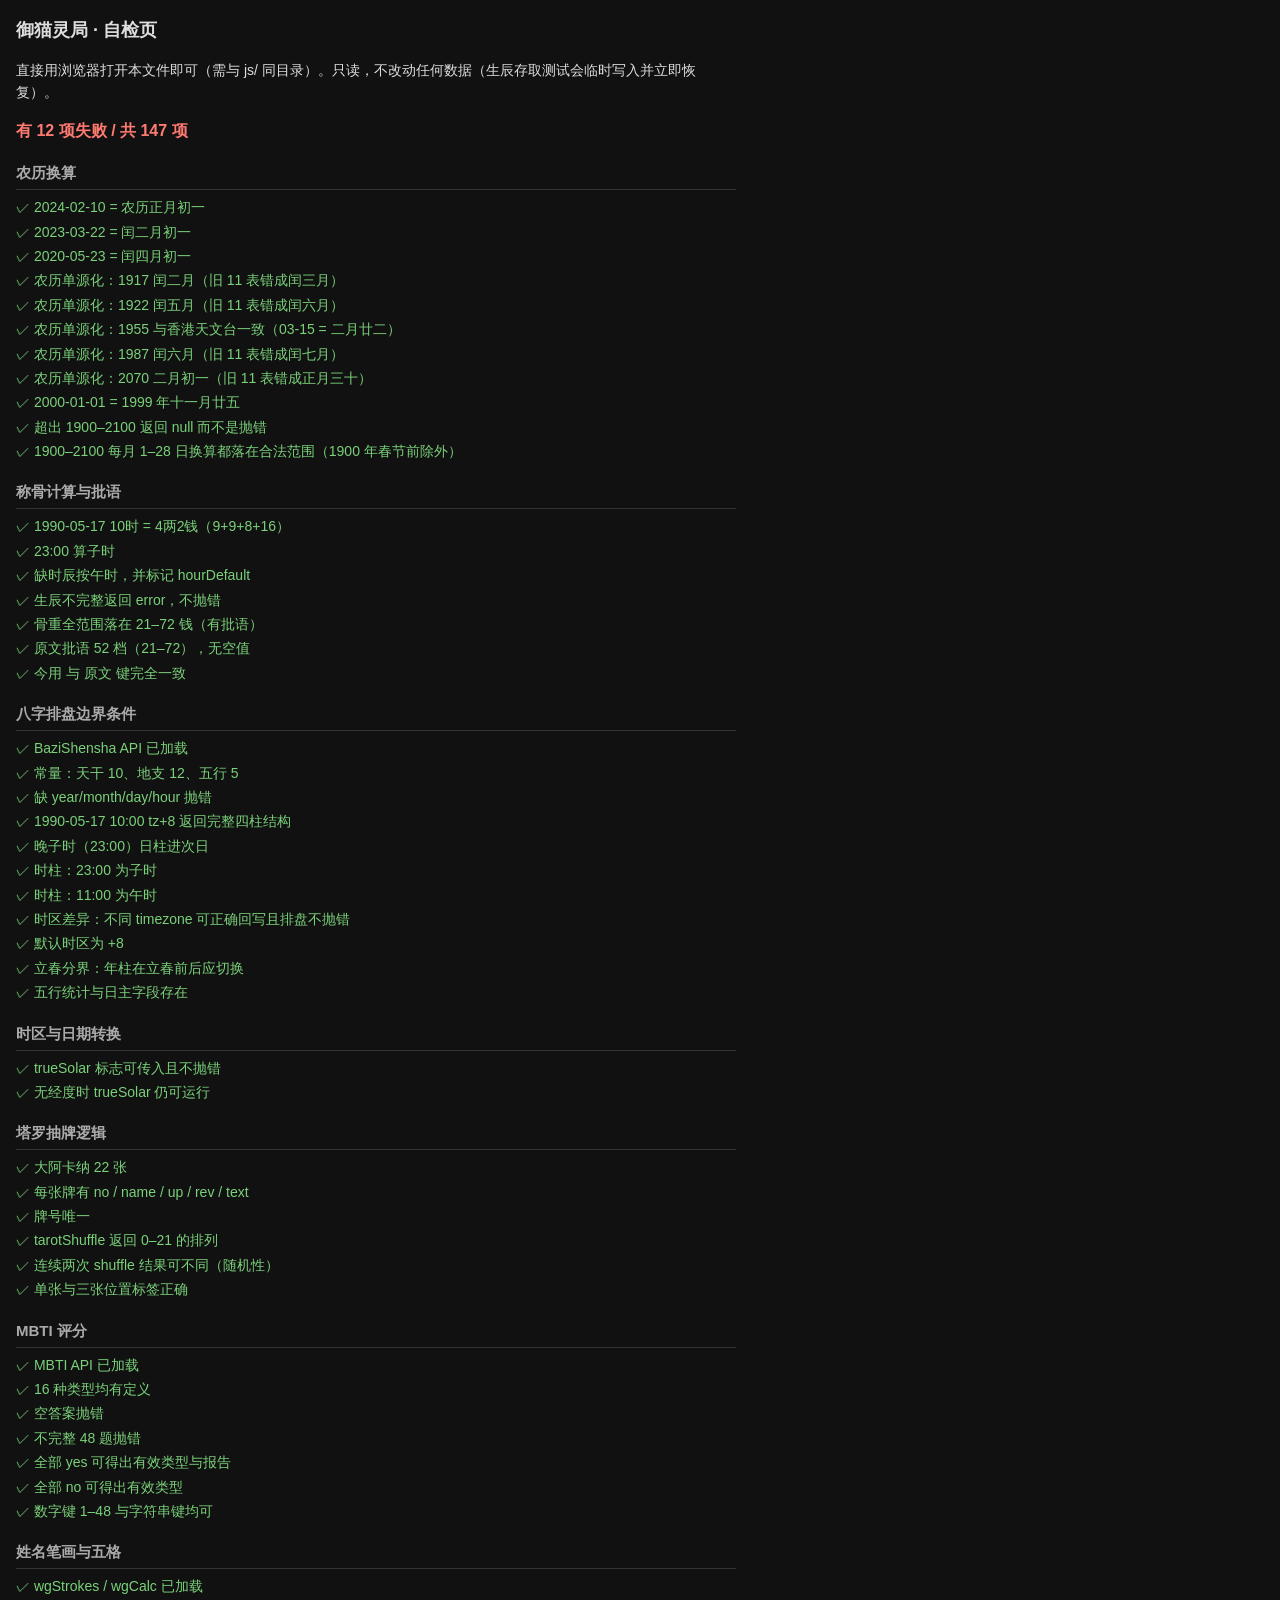
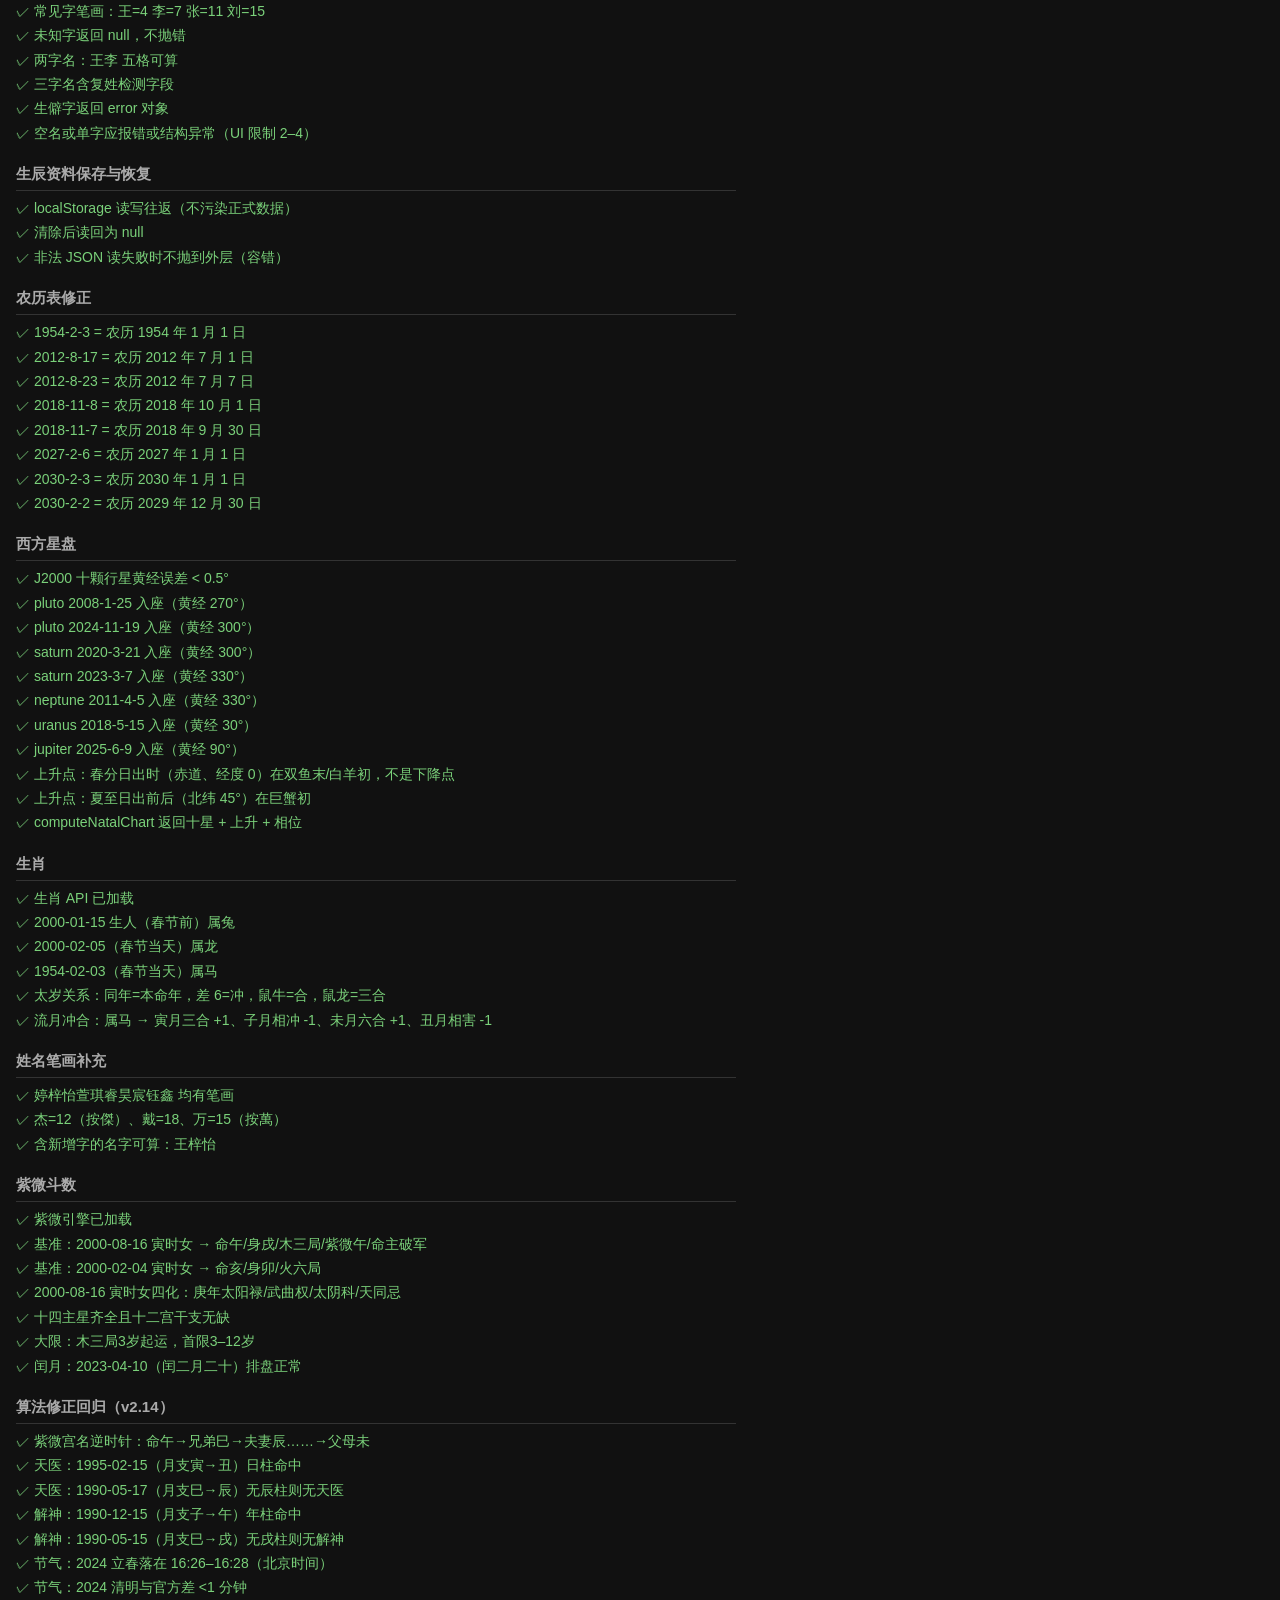
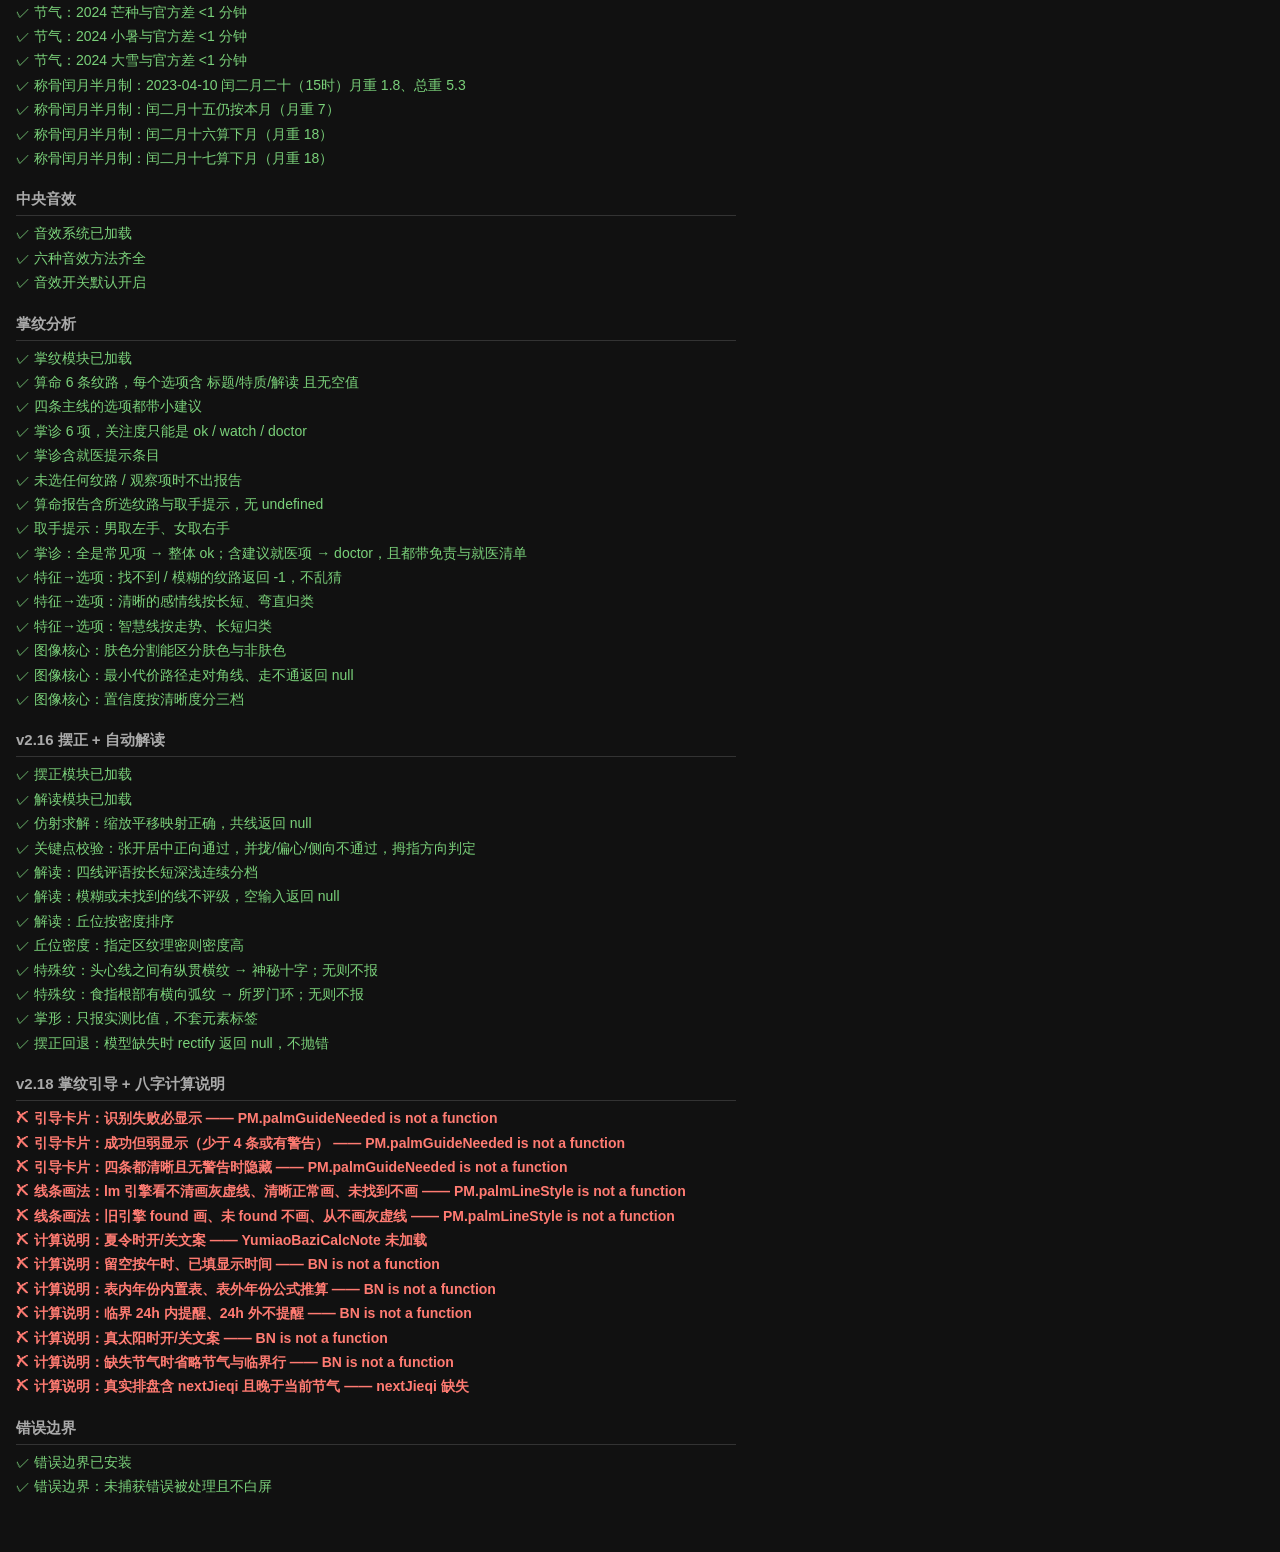
==== commit 2c048229: "Add files via upload" ====
--- a/tests.html
+++ b/tests.html
@@ -19,6 +19,7 @@
 <script src="js/11-chenggu.js"></script>
 <script src="js/02-mbti-engine.js"></script>
 <script src="js/03-bazi-engine.js"></script>
+<script src="js/05-bazi-ui.js"></script>
 <script src="js/12-tarot.js"></script>
 <script src="js/13-wuge.js"></script>
 <script src="js/08-western-astrology.js"></script>
@@ -695,6 +696,112 @@
     return r === null || '应返回 null，实得 ' + JSON.stringify(r);
   });
 
+  /* ────────── v2.18 掌纹引导 + 八字计算说明 ────────── */
+  section('v2.18 掌纹引导 + 八字计算说明');
+  t('引导卡片：识别失败必显示', function () {
+    return eq([PM.palmGuideNeeded(false, 0, 0), PM.palmGuideNeeded(false, 4, 0)], [true, true]);
+  });
+  t('引导卡片：成功但弱显示（少于 4 条或有警告）', function () {
+    return eq([PM.palmGuideNeeded(true, 3, 0), PM.palmGuideNeeded(true, 4, 2), PM.palmGuideNeeded(true, 0, 0)], [true, true, true]);
+  });
+  t('引导卡片：四条都清晰且无警告时隐藏', function () {
+    return PM.palmGuideNeeded(true, 4, 0) === false || '应隐藏';
+  });
+  t('线条画法：lm 引擎看不清画灰虚线、清晰正常画、未找到不画', function () {
+    return eq([
+      PM.palmLineStyle('lm', { found: true, conf: 1 }),
+      PM.palmLineStyle('lm', { found: true, conf: 2 }),
+      PM.palmLineStyle('lm', { found: true, conf: 3 }),
+      PM.palmLineStyle('lm', { found: false })
+    ], [
+      { draw: true, greyDash: true }, { draw: true, greyDash: false },
+      { draw: true, greyDash: false }, { draw: false, greyDash: false }
+    ]);
+  });
+  t('线条画法：旧引擎 found 画、未 found 不画、从不画灰虚线', function () {
+    return eq([
+      PM.palmLineStyle(undefined, { found: true, conf: 1 }),
+      PM.palmLineStyle(undefined, { found: false }),
+      PM.palmLineStyle('skin', { found: true, conf: 3 })
+    ], [
+      { draw: true, greyDash: false }, { draw: false, greyDash: false }, { draw: true, greyDash: false }
+    ]);
+  });
+  var BN = window.YumiaoBaziCalcNote;
+  function fakeBaziR(o) {
+    var r = {
+      input: { year: 2024, month: 2, day: 4, hour: 12, minute: 0, timezone: 8, trueSolar: false, longitude: null },
+      pillars: { jieqi: { name: '立春', date: '2024-02-04T08:27:00.000Z' }, nextJieqi: { name: '惊蛰', date: '2024-03-05T02:23:00.000Z' } },
+      _calcMeta: {}
+    };
+    if (o) for (var k in o) r[k] = o[k];
+    return r;
+  }
+  t('计算说明：夏令时开/关文案', function () {
+    if (!BN) return 'YumiaoBaziCalcNote 未加载';
+    var a = BN(fakeBaziR({ _calcMeta: { dstAdjusted: true } }));
+    var b = BN(fakeBaziR({ _calcMeta: { dstAdjusted: false } }));
+    if (a.indexOf('已回拨到标准时') < 0) return '开应写已回拨 ' + a;
+    if (b.indexOf('未做夏令时回拨') < 0) return '关应写未回拨 ' + b;
+    return true;
+  });
+  t('计算说明：留空按午时、已填显示时间', function () {
+    var a = BN(fakeBaziR({ _calcMeta: { hourDefaulted: true } }));
+    var r2 = fakeBaziR({ _calcMeta: { hourDefaulted: false } });
+    r2.input.hour = 10; r2.input.minute = 30;
+    var b = BN(r2);
+    if (a.indexOf('按午时（12:00）计算') < 0) return '留空应写午时 ' + a;
+    if (b.indexOf('出生时间 10:30') < 0) return '已填应显示 10:30 ' + b;
+    return true;
+  });
+  t('计算说明：表内年份内置表、表外年份公式推算', function () {
+    var a = BN(fakeBaziR());
+    var r2 = fakeBaziR(); r2.input.year = 1850;
+    var b = BN(r2);
+    if (a.indexOf('内置节气表') < 0) return '表内应写内置表 ' + a;
+    if (b.indexOf('天文公式推算') < 0) return '表外应写公式推算 ' + b;
+    return true;
+  });
+  t('计算说明：临界 24h 内提醒、24h 外不提醒', function () {
+    var near = fakeBaziR(); near.input.hour = 18; near.input.minute = 0; /* 立春后约 2 小时 */
+    var a = BN(near);
+    if (a.indexOf('临界提醒') < 0 || a.indexOf('立春') < 0 || a.indexOf('约 2 小时') < 0) return '临界内应提醒 ' + a;
+    var far = fakeBaziR(); far.input.day = 10; far.input.hour = 12; /* 距立春 6 天 */
+    var b = BN(far);
+    if (b.indexOf('临界提醒') >= 0) return '临界外不应提醒 ' + b;
+    var nextNear = fakeBaziR(); /* 距下一个节气惊蛰约 22 小时 */
+    nextNear.input.month = 3; nextNear.input.day = 4; nextNear.input.hour = 12;
+    nextNear.pillars = { jieqi: { name: '雨水', date: '2024-02-19T08:00:00.000Z' }, nextJieqi: { name: '惊蛰', date: '2024-03-05T02:23:00.000Z' } };
+    var c = BN(nextNear);
+    if (c.indexOf('临界提醒') < 0 || c.indexOf('惊蛰') < 0) return '近下一节气应提醒 ' + c;
+    return true;
+  });
+  t('计算说明：真太阳时开/关文案', function () {
+    var r1 = fakeBaziR(); r1.input.trueSolar = true; r1.input.longitude = 121;
+    var a = BN(r1);
+    var b = BN(fakeBaziR());
+    if (a.indexOf('已用真太阳时（经度 121°）') < 0) return '开应写已用真太阳时 ' + a;
+    if (b.indexOf('未用真太阳时') < 0) return '关应写未用 ' + b;
+    return true;
+  });
+  t('计算说明：缺失节气时省略节气与临界行', function () {
+    var r = fakeBaziR();
+    r.pillars = { jieqi: { name: null, date: null }, nextJieqi: null };
+    var h = BN(r);
+    if (h.indexOf('当前节气') >= 0) return '无节气不应写节气行 ' + h;
+    if (h.indexOf('临界提醒') >= 0) return '无节气不应写临界行 ' + h;
+    if (h.indexOf('神煞仅供参考') < 0) return '神煞行不应省略 ' + h;
+    return true;
+  });
+  t('计算说明：真实排盘含 nextJieqi 且晚于当前节气', function () {
+    var r = window.BaziShensha.calculate({ year: 2024, month: 2, day: 10, hour: 12, timezone: 8 });
+    if (!r.pillars.nextJieqi || !r.pillars.nextJieqi.date) return 'nextJieqi 缺失';
+    if (new Date(r.pillars.nextJieqi.date).getTime() <= new Date(r.pillars.jieqi.date).getTime()) return 'nextJieqi 应晚于当前节气';
+    var h = BN(r);
+    if (h.indexOf('立春') < 0 || h.indexOf('内置节气表') < 0) return '说明应含节气名与来源 ' + h;
+    return true;
+  });
+
   /* ────────── 错误边界 ────────── */
   section('错误边界');
   t('错误边界已安装', function () { return window.__yumiaoGuardInstalled === true; });
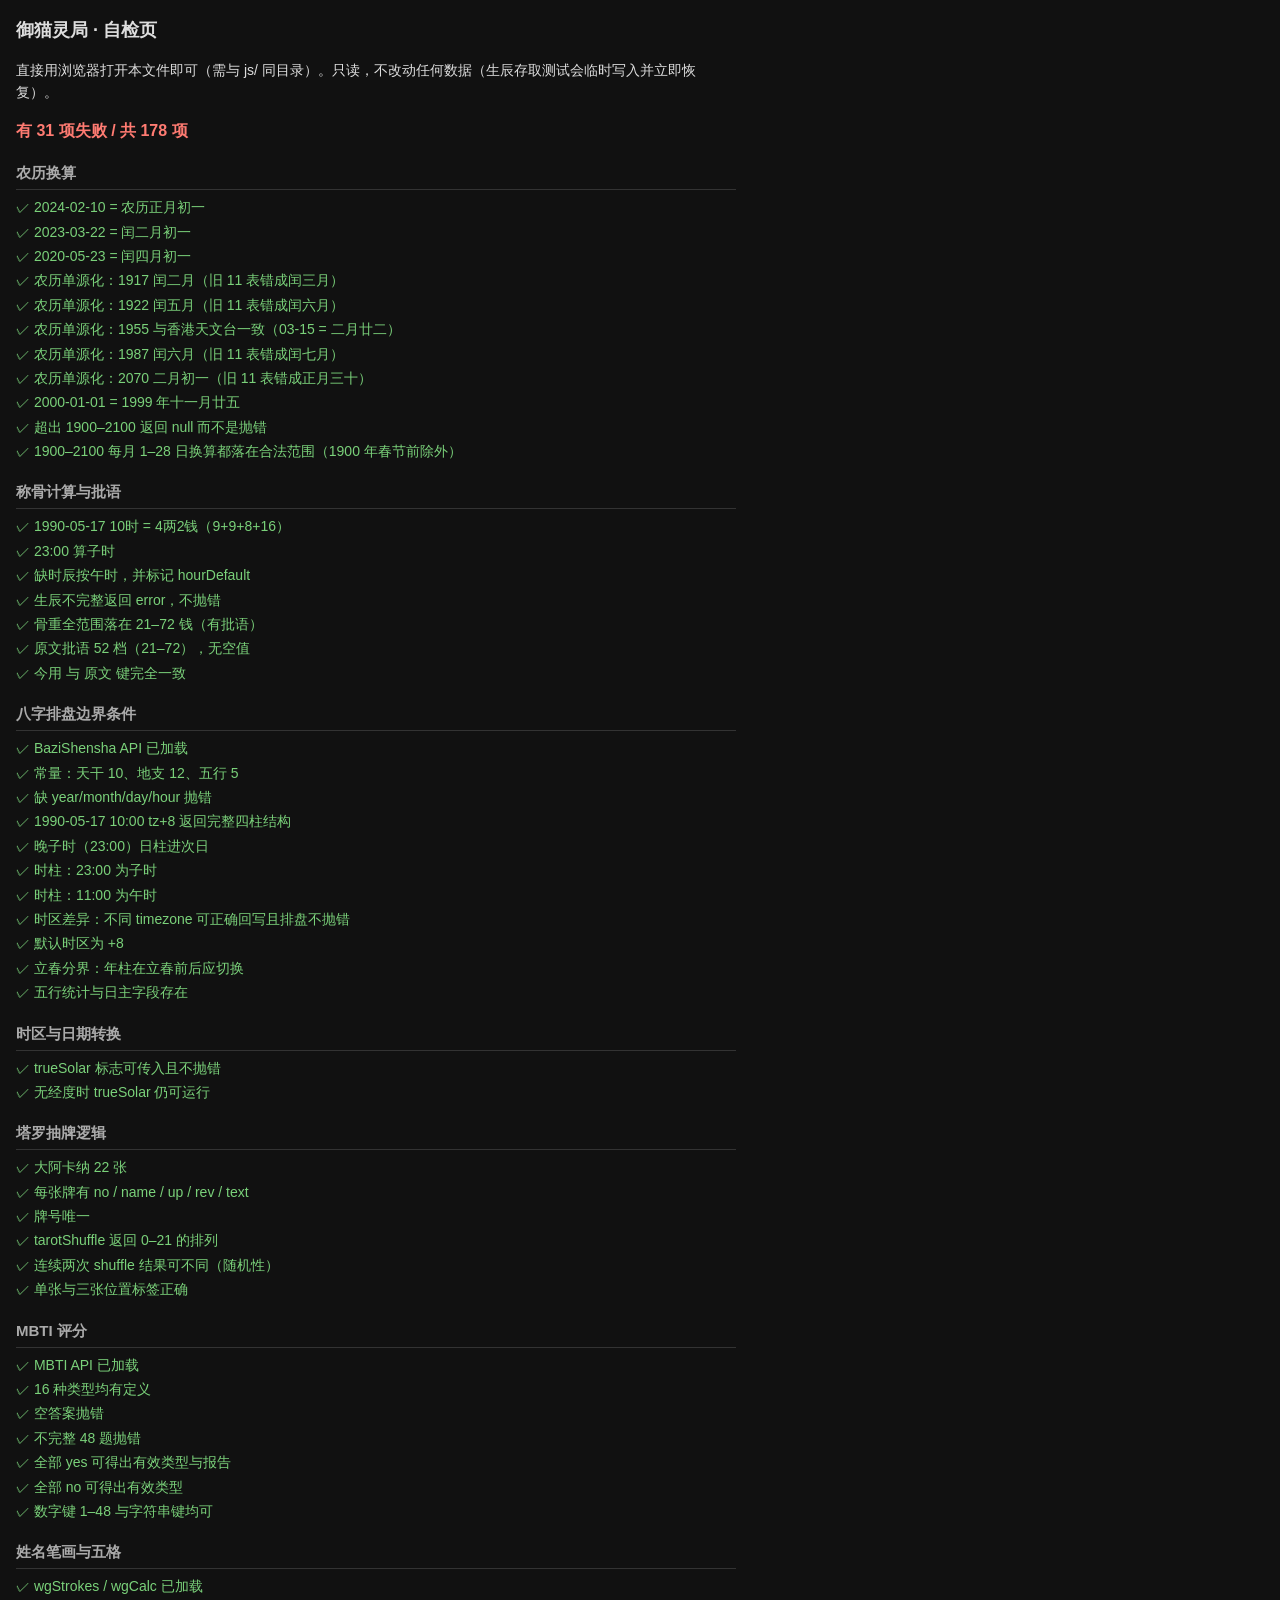
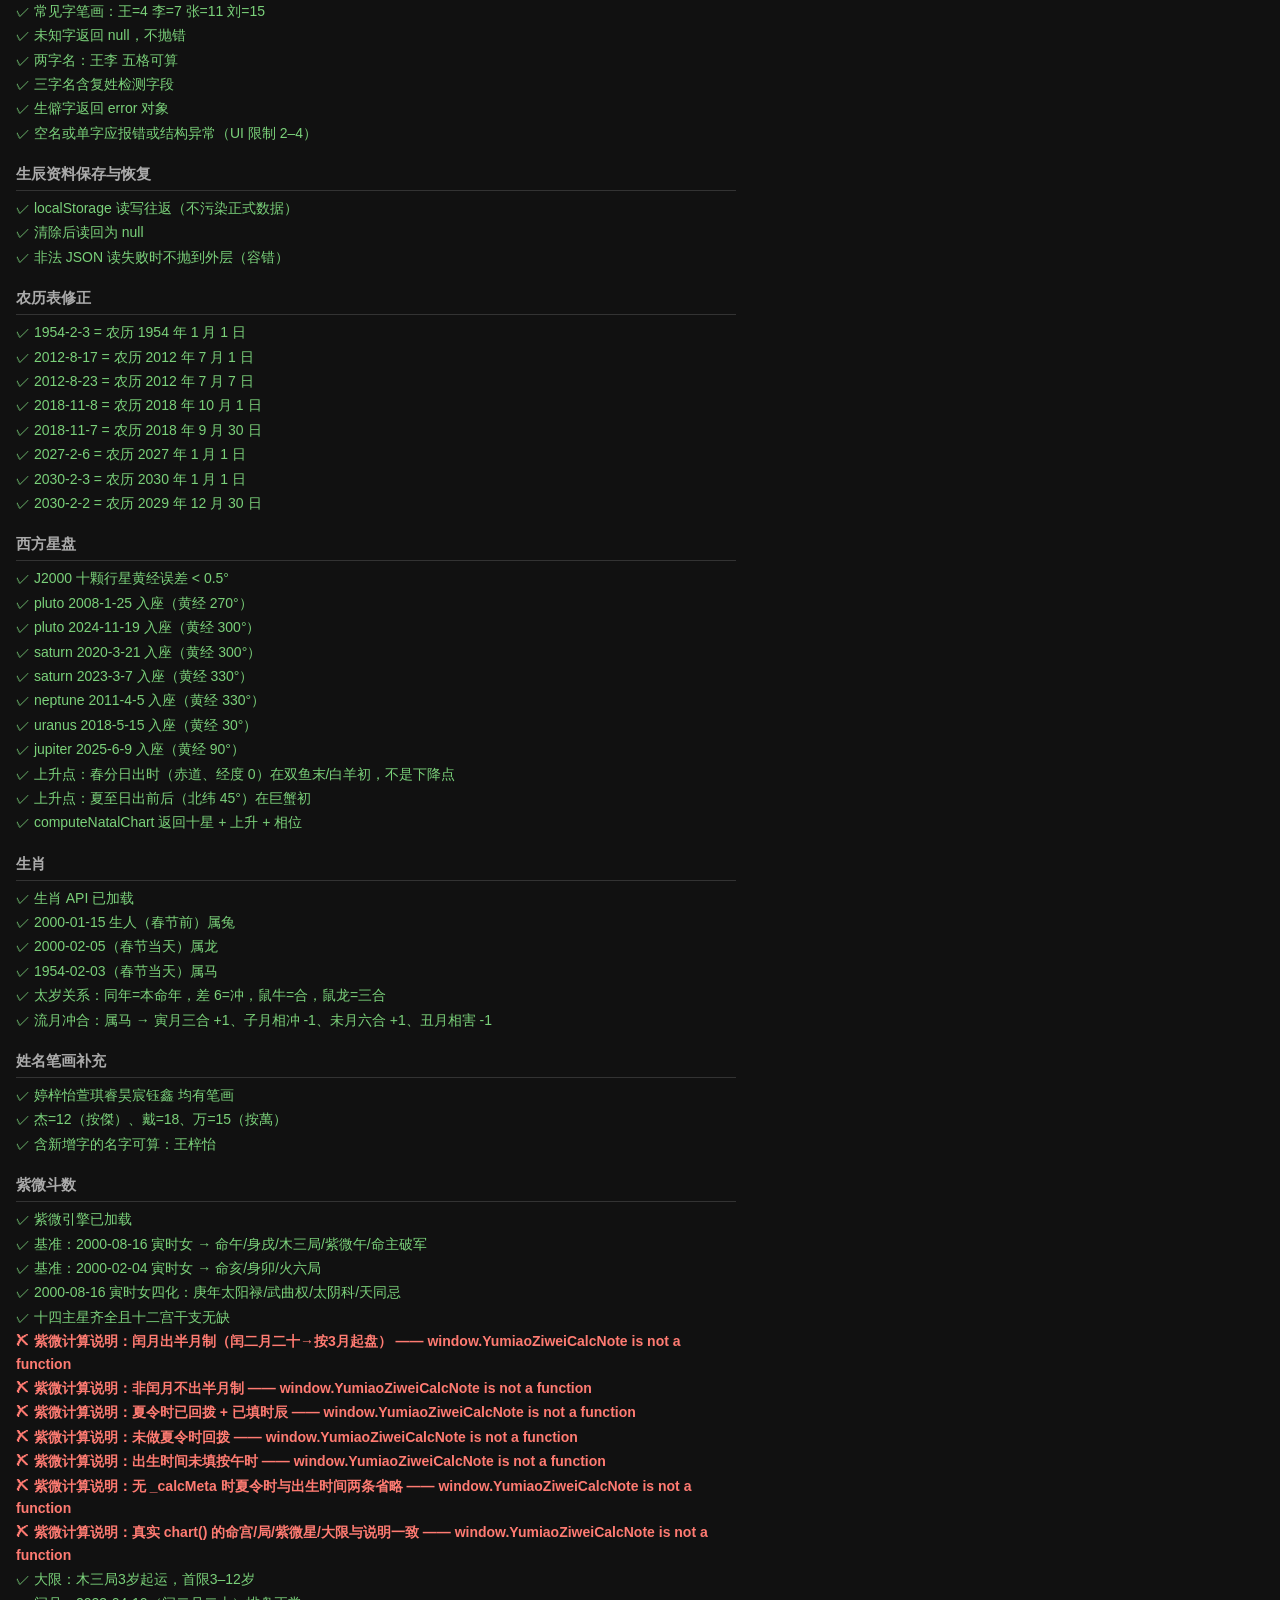
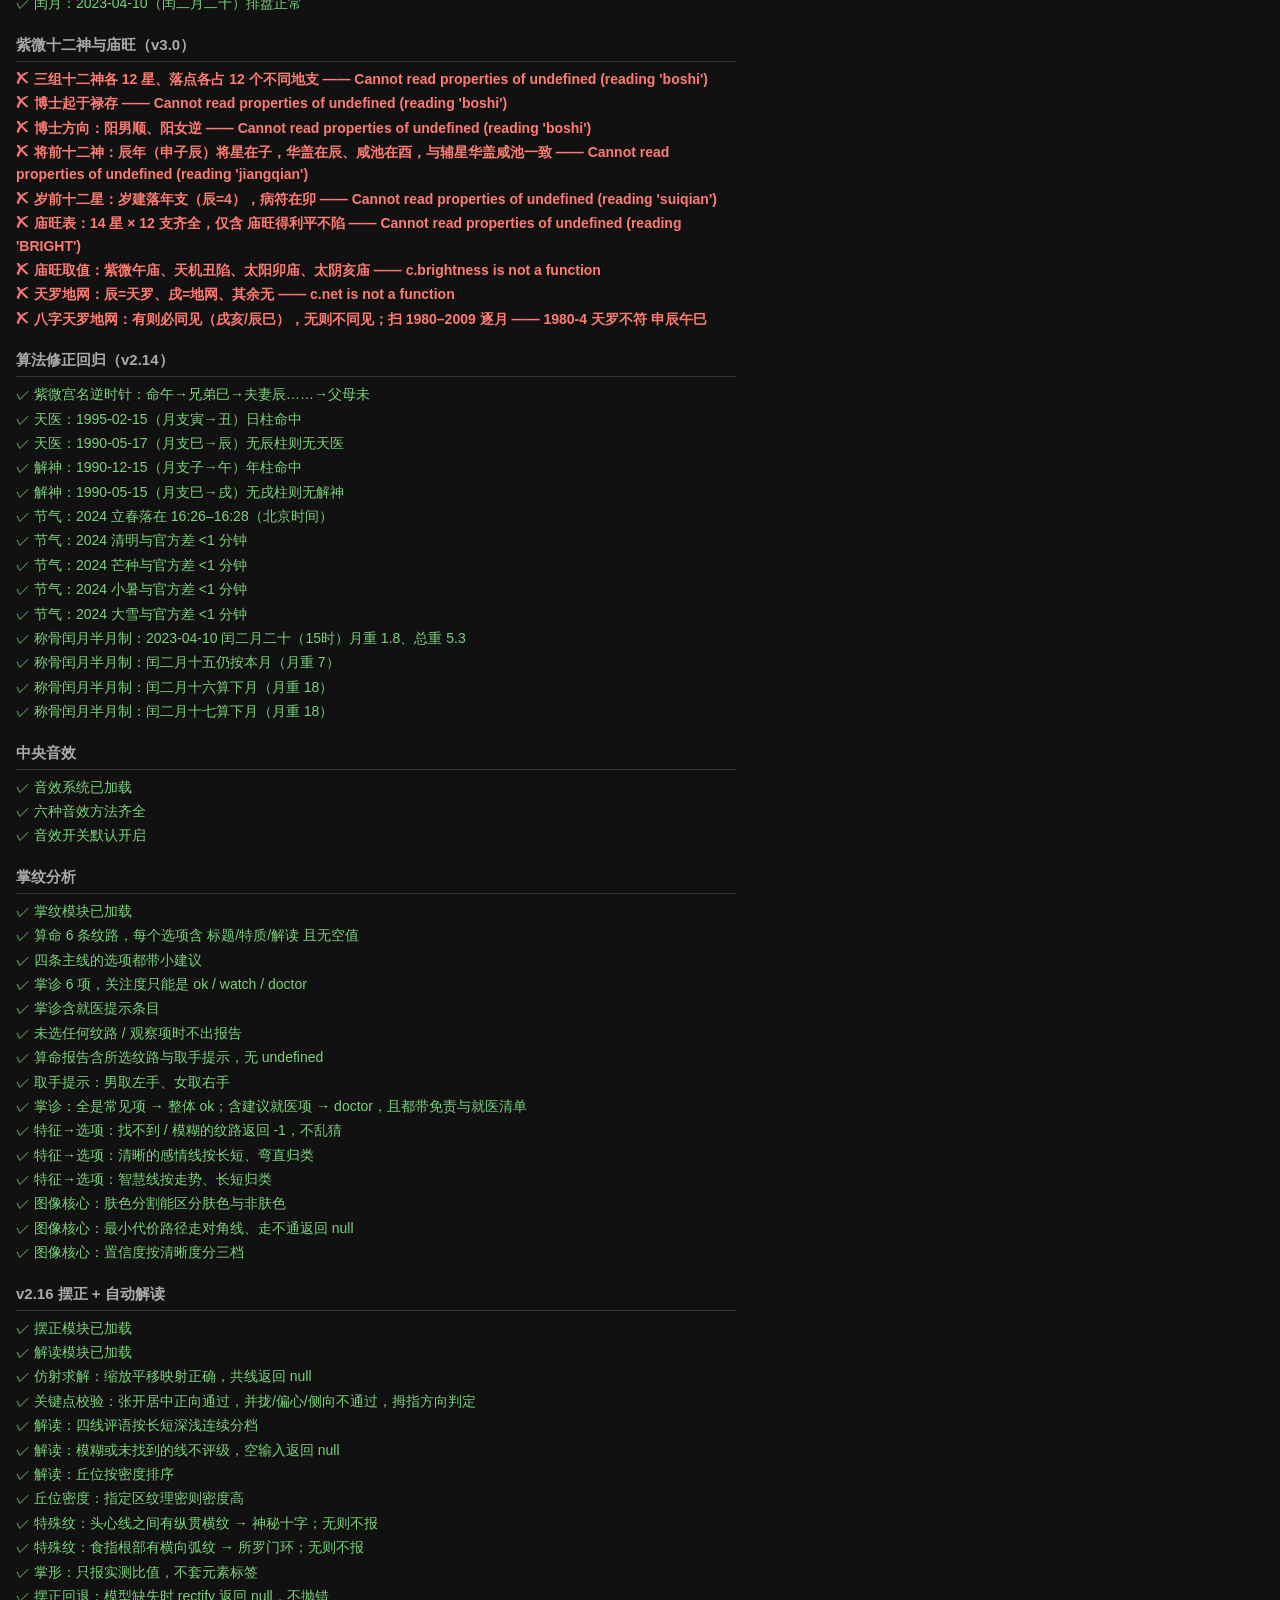
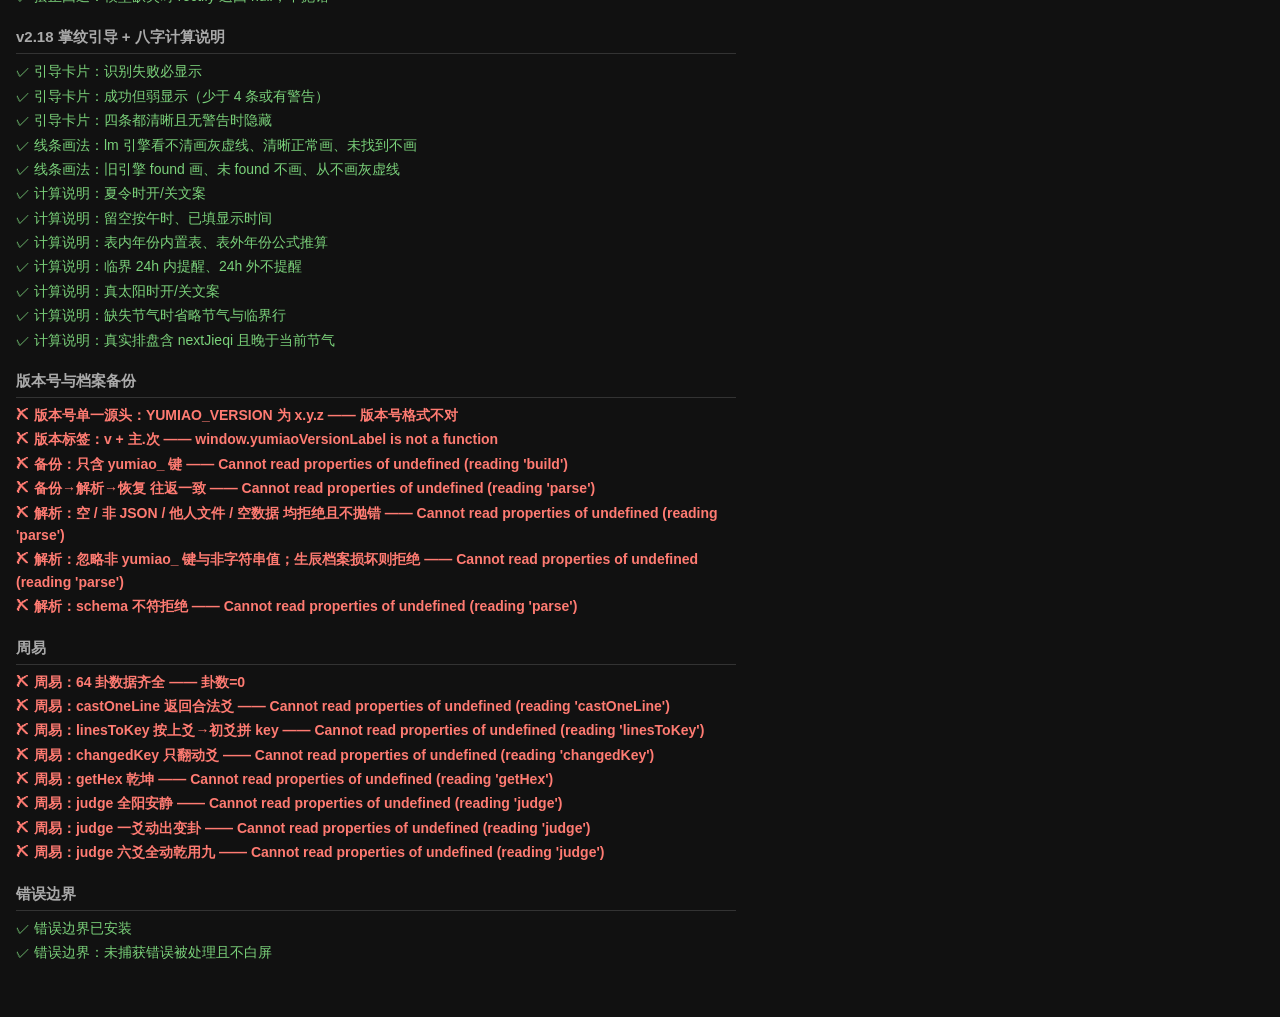
==== commit 1466e5b7: "Add files via upload" ====
--- a/tests.html
+++ b/tests.html
@@ -14,6 +14,8 @@
 <script src="js/00-error-guard.js"></script>
 <script src="js/00a-lunar.js"></script>
 <script src="js/00b-core.js"></script>
+<script src="js/00c-version.js"></script>
+<script src="js/24-backup.js"></script>
 <script src="js/11a-chenggu-verses.js"></script>
 <script src="js/11b-chenggu-modern.js"></script>
 <script src="js/11-chenggu.js"></script>
@@ -29,6 +31,11 @@
 <script src="js/17-palm.js"></script>
 <script src="js/17a-palm-rectify.js"></script>
 <script src="js/17b-palm-insight.js"></script>
+<script src="js/18-yijing-data-1.js"></script>
+<script src="js/19-yijing-data-2.js"></script>
+<script src="js/20-yijing-data-3.js"></script>
+<script src="js/21-yijing-data-4.js"></script>
+<script src="js/22-yijing-core.js"></script>
 <script>
 (function () {
   var out = document.getElementById('out'), pass = 0, fail = 0;
@@ -443,6 +450,41 @@
     var c = ZWC({ year: 1990, month: 5, day: 20, hour: 14, gender: '男' });
     return Object.keys(c.majorStars).length === 14 && c.palaces.length === 12 && c.palaces.every(function (p) { return p.ganzhi.length === 2; }) || '星/宫缺失';
   });
+  /* v2.20：紫微计算说明 */
+  function zwFakeC(o) {
+    var base = { input: { year: 2023, month: 4, day: 10 }, lunar: { year: 2023, month: 2, day: 20, isLeap: true }, yearGanZhi: '癸卯', hourZhi: '午', mingGanzhi: '乙巳', shenBranch: '申', ju: { num: 3, name: '木三局' }, ziweiBranch: '午', daxian: [{ from: 3, to: 12 }] };
+    for (var k in o) base[k] = o[k];
+    return base;
+  }
+  t('紫微计算说明：闰月出半月制（闰二月二十→按3月起盘）', function () {
+    var h = window.YumiaoZiweiCalcNote(zwFakeC({}));
+    return h.indexOf('农历 2023年闰2月20日（公历 2023-4-10 换算）') >= 0 && h.indexOf('闰月按半月制') >= 0 && h.indexOf('按 3 月起盘') >= 0 || h;
+  });
+  t('紫微计算说明：非闰月不出半月制', function () {
+    var h = window.YumiaoZiweiCalcNote(zwFakeC({ lunar: { year: 2023, month: 2, day: 10, isLeap: false } }));
+    return h.indexOf('闰月按半月制') < 0 && h.indexOf('农历 2023年2月10日') >= 0 || h;
+  });
+  t('紫微计算说明：夏令时已回拨 + 已填时辰', function () {
+    var h = window.YumiaoZiweiCalcNote(zwFakeC({ _calcMeta: { dstAdjusted: true, hourDefaulted: false } }));
+    return h.indexOf('已回拨到标准时') >= 0 && h.indexOf('出生时辰 午时（以档案为准）') >= 0 || h;
+  });
+  t('紫微计算说明：未做夏令时回拨', function () {
+    var h = window.YumiaoZiweiCalcNote(zwFakeC({ _calcMeta: { dstAdjusted: false, hourDefaulted: false } }));
+    return h.indexOf('未做夏令时回拨') >= 0 || h;
+  });
+  t('紫微计算说明：出生时间未填按午时', function () {
+    var h = window.YumiaoZiweiCalcNote(zwFakeC({ _calcMeta: { dstAdjusted: false, hourDefaulted: true } }));
+    return h.indexOf('出生时间未填，按午时（12:00）计算') >= 0 || h;
+  });
+  t('紫微计算说明：无 _calcMeta 时夏令时与出生时间两条省略', function () {
+    var h = window.YumiaoZiweiCalcNote(zwFakeC({}));
+    return h.indexOf('夏令时') < 0 && h.indexOf('出生时间') < 0 && h.indexOf('出生时辰') < 0 || h;
+  });
+  t('紫微计算说明：真实 chart() 的命宫/局/紫微星/大限与说明一致', function () {
+    var c = ZWC({ year: 1990, month: 5, day: 17, hour: 12, gender: '女' });
+    var h = window.YumiaoZiweiCalcNote(c);
+    return h.indexOf('命宫 ' + c.mingGanzhi) >= 0 && h.indexOf(c.ju.name) >= 0 && h.indexOf('紫微星在 ' + c.ziweiBranch + '宫') >= 0 && h.indexOf('大限自 ' + c.daxian[0].from + ' 岁起运') >= 0 || h;
+  });
   t('大限：木三局3岁起运，首限3–12岁', function () {
     var c = ZWC({ year: 2000, month: 8, day: 16, hour: 3, gender: '女' });
     return eq([c.daxian[0].from, c.daxian[0].to], [3, 12]);
@@ -450,6 +492,60 @@
   t('闰月：2023-04-10（闰二月二十）排盘正常', function () {
     var c = ZWC({ year: 2023, month: 4, day: 10, hour: 15, gender: '女' });
     return c.lunar.isLeap === true && c.lunar.month === 2 || JSON.stringify(c.lunar);
+  });
+
+  /* ────────── 紫微补缺口（v3.0） ────────── */
+  section('紫微十二神与庙旺（v3.0）');
+  t('三组十二神各 12 星、落点各占 12 个不同地支', function () {
+    var c = ZWC({ year: 2000, month: 8, day: 16, hour: 3, gender: '女' });
+    return ['boshi', 'jiangqian', 'suiqian'].every(function (k) {
+      var v = Object.keys(c.gods[k]).map(function (n) { return c.gods[k][n]; });
+      return v.length === 12 && new Set(v).size === 12;
+    }) || '数量或落点重复';
+  });
+  t('博士起于禄存', function () {
+    var c = ZWC({ year: 2000, month: 8, day: 16, hour: 3, gender: '女' });
+    var lu = c.auxStars['禄存'];
+    return c.gods.boshi['博士'] === lu || '博士未落禄存';
+  });
+  t('博士方向：阳男顺、阳女逆', function () {
+    var m = ZWC({ year: 2000, month: 8, day: 16, hour: 3, gender: '男' }), f = ZWC({ year: 2000, month: 8, day: 16, hour: 3, gender: '女' });
+    var lu = m.auxStars['禄存'];
+    return (m.gods.boshi['力士'] === (lu + 1) % 12 && f.gods.boshi['力士'] === (lu + 11) % 12) || '方向不对';
+  });
+  t('将前十二神：辰年（申子辰）将星在子，华盖在辰、咸池在酉，与辅星华盖咸池一致', function () {
+    var c = ZWC({ year: 2000, month: 8, day: 16, hour: 3, gender: '女' }); /* 庚辰 */
+    return (c.gods.jiangqian['将星'] === 0 && c.gods.jiangqian['华盖'] === c.auxStars['华盖'] && c.gods.jiangqian['咸池'] === c.auxStars['咸池']) || JSON.stringify(c.gods.jiangqian);
+  });
+  t('岁前十二星：岁建落年支（辰=4），病符在卯', function () {
+    var c = ZWC({ year: 2000, month: 8, day: 16, hour: 3, gender: '女' });
+    return (c.gods.suiqian['岁建'] === 4 && c.gods.suiqian['病符'] === 3) || JSON.stringify(c.gods.suiqian);
+  });
+  t('庙旺表：14 星 × 12 支齐全，仅含 庙旺得利平不陷', function () {
+    var B = window.ZiweiTables.BRIGHT, ks = Object.keys(B);
+    return (ks.length === 14 && ks.every(function (k) { return /^[庙旺得利平不陷]{12}$/.test(B[k]); })) || '表不完整';
+  });
+  t('庙旺取值：紫微午庙、天机丑陷、太阳卯庙、太阴亥庙', function () {
+    var c = ZWC({ year: 2000, month: 8, day: 16, hour: 3, gender: '女' });
+    return eq([c.brightness('紫微', '午'), c.brightness('天机', '丑'), c.brightness('太阳', '卯'), c.brightness('太阴', '亥')], ['庙', '陷', '庙', '庙']);
+  });
+  t('天罗地网：辰=天罗、戌=地网、其余无', function () {
+    var c = ZWC({ year: 2000, month: 8, day: 16, hour: 3, gender: '女' });
+    return eq([c.net('辰'), c.net('戌'), c.net('子')], ['天罗', '地网', '']);
+  });
+  t('八字天罗地网：有则必同见（戌亥/辰巳），无则不同见；扫 1980–2009 逐月', function () {
+    var hit = 0;
+    for (var y = 1980; y < 2010; y++) for (var m = 1; m <= 12; m++) {
+      var r = window.BaziShensha.calculate({ year: y, month: m, day: 15, hour: 10, timezone: 8 });
+      var br = ['year', 'month', 'day', 'hour'].map(function (k) { return r.pillars[k].branch; });
+      var has = function (x) { return br.indexOf(x) >= 0; };
+      var names = r.shensha.items.map(function (x) { return x.name; });
+      var wantLuo = has('戌') && has('亥'), wantWang = has('辰') && has('巳');
+      if ((names.indexOf('天罗') >= 0) !== wantLuo) return y + '-' + m + ' 天罗不符 ' + br.join('');
+      if ((names.indexOf('地网') >= 0) !== wantWang) return y + '-' + m + ' 地网不符 ' + br.join('');
+      if (wantLuo || wantWang) hit++;
+    }
+    return hit > 0 || '扫描范围内一例也没命中，测试无效';
   });
 
   /* ────────── 算法修正回归（v2.14） ────────── */
@@ -802,6 +898,106 @@
     return true;
   });
 
+  /* ────────── 版本号与档案备份（v3.0） ────────── */
+  section('版本号与档案备份');
+  t('版本号单一源头：YUMIAO_VERSION 为 x.y.z', function () { return /^\d+\.\d+\.\d+$/.test(window.YUMIAO_VERSION) || '版本号格式不对'; });
+  t('版本标签：v + 主.次', function () { return eq(window.yumiaoVersionLabel(), 'v' + window.YUMIAO_VERSION.split('.').slice(0, 2).join('.')); });
+  function memStore(init) {
+    var m = Object.assign({}, init || {});
+    return {
+      get length() { return Object.keys(m).length; },
+      key: function (i) { return Object.keys(m)[i] || null; },
+      getItem: function (k) { return k in m ? m[k] : null; },
+      setItem: function (k, v) { m[k] = String(v); },
+      removeItem: function (k) { delete m[k]; },
+      _m: m
+    };
+  }
+  t('备份：只含 yumiao_ 键', function () {
+    var st = memStore({ yumiao_shared_birth_v1: '{"year":1990}', other_key: 'x' });
+    var b = window.YumiaoBackup.build(st);
+    return eq(Object.keys(b.data), ['yumiao_shared_birth_v1']);
+  });
+  t('备份→解析→恢复 往返一致', function () {
+    var st = memStore({ yumiao_shared_birth_v1: '{"year":1990,"month":5,"day":6}', yumiao_history_v1: '[1,2]' });
+    var p = window.YumiaoBackup.parse(JSON.stringify(window.YumiaoBackup.build(st)));
+    if (!p.ok || p.count !== 2) return '解析失败 ' + JSON.stringify(p);
+    var st2 = memStore({ yumiao_old: 'stale', keep_me: 'ok' });
+    if (!window.YumiaoBackup.apply(st2, p)) return '恢复失败';
+    if (st2.getItem('yumiao_old') !== null) return '旧 yumiao_ 键应被清掉';
+    if (st2.getItem('keep_me') !== 'ok') return '非 yumiao_ 键不应被动';
+    return eq(st2.getItem('yumiao_history_v1'), '[1,2]');
+  });
+  t('解析：空 / 非 JSON / 他人文件 / 空数据 均拒绝且不抛错', function () {
+    var P = window.YumiaoBackup.parse;
+    return !P('').ok && !P('not json').ok && !P('{"app":"other","data":{}}').ok &&
+      !P('{"app":"yumiao","schema":1,"data":{}}').ok && !P(null).ok || '有一种非法输入被接受';
+  });
+  t('解析：忽略非 yumiao_ 键与非字符串值；生辰档案损坏则拒绝', function () {
+    var P = window.YumiaoBackup.parse;
+    var ok = P('{"app":"yumiao","schema":1,"data":{"yumiao_a":"1","evil":"2","yumiao_b":3}}');
+    if (!ok.ok || ok.count !== 1) return '应只留 yumiao_a ' + JSON.stringify(ok);
+    return !P('{"app":"yumiao","schema":1,"data":{"yumiao_shared_birth_v1":"{bad"}}').ok || '损坏生辰应拒绝';
+  });
+  t('解析：schema 不符拒绝', function () { return !window.YumiaoBackup.parse('{"app":"yumiao","schema":99,"data":{"yumiao_a":"1"}}').ok; });
+  /* ────────── 周易 ────────── */
+  section('周易');
+  t('周易：64 卦数据齐全', function () {
+    return Object.keys(window.YIJING_DATA || {}).length === 64 || ('卦数=' + Object.keys(window.YIJING_DATA || {}).length);
+  });
+  t('周易：castOneLine 返回合法爻', function () {
+    for (var i = 0; i < 50; i++) {
+      var L = window.YijingCore.castOneLine();
+      if ([6, 7, 8, 9].indexOf(L.v) < 0) return 'v 非法：' + L.v;
+      if (!L.coins || L.coins.length !== 3) return 'coins 非法：' + L.coins;
+      if (L.yang !== (L.v === 7 || L.v === 9)) return '阴阳与 v 不符：' + JSON.stringify(L);
+      if (L.moving !== (L.v === 6 || L.v === 9)) return '动静与 v 不符：' + JSON.stringify(L);
+    }
+    return true;
+  });
+  t('周易：linesToKey 按上爻→初爻拼 key', function () {
+    var k = window.YijingCore.linesToKey([
+      { yang: true }, { yang: false }, { yang: true }, { yang: false }, { yang: true }, { yang: false }
+    ]);
+    return k === '010101' || ('实得 ' + k);
+  });
+  t('周易：changedKey 只翻动爻', function () {
+    var k = window.YijingCore.changedKey([
+      { yang: true, moving: true }, { yang: false, moving: false }, { yang: true, moving: false },
+      { yang: false, moving: false }, { yang: true, moving: false }, { yang: false, moving: false }
+    ]);
+    return k === '010100' || ('实得 ' + k);
+  });
+  t('周易：getHex 乾坤', function () {
+    var q = window.YijingCore.getHex('111111'), k = window.YijingCore.getHex('000000');
+    if (!q || q.name !== '乾为' || q.id !== 1) return '乾不对：' + JSON.stringify(q);
+    if (!k || k.name !== '坤为' || k.id !== 2) return '坤不对：' + JSON.stringify(k);
+    return true;
+  });
+  t('周易：judge 全阳安静', function () {
+    var lines = [0, 1, 2, 3, 4, 5].map(function () { return { yang: true, moving: false }; });
+    var r = window.YijingCore.judge(lines);
+    if (!r || r.hex.name !== '乾为') return '卦不对：' + JSON.stringify(r && r.hex);
+    if (r.rule.indexOf('六爻安静') < 0) return '断法不对：' + r.rule;
+    if (!r.parts.length || r.parts[0].t !== '本卦卦辞') return '首段不对：' + JSON.stringify(r.parts);
+    return true;
+  });
+  t('周易：judge 一爻动出变卦', function () {
+    var lines = [0, 1, 2, 3, 4, 5].map(function (i) { return { yang: true, moving: i === 2 }; });
+    var r = window.YijingCore.judge(lines);
+    if (!r || r.rule.indexOf('一爻动') < 0) return '断法不对：' + (r && r.rule);
+    if (!eq(r.moving, [2])) return '动爻不对：' + JSON.stringify(r.moving);
+    if (!r.chex || r.chex.name !== '天泽') return '变卦不对：' + JSON.stringify(r.chex);
+    return true;
+  });
+  t('周易：judge 六爻全动乾用九', function () {
+    var lines = [0, 1, 2, 3, 4, 5].map(function () { return { yang: true, moving: true }; });
+    var r = window.YijingCore.judge(lines);
+    if (!r || r.rule.indexOf('用九') < 0) return '断法不对：' + (r && r.rule);
+    if (!r.parts.length || r.parts[0].t !== '用九') return '首段不对：' + JSON.stringify(r.parts);
+    return true;
+  });
+
   /* ────────── 错误边界 ────────── */
   section('错误边界');
   t('错误边界已安装', function () { return window.__yumiaoGuardInstalled === true; });
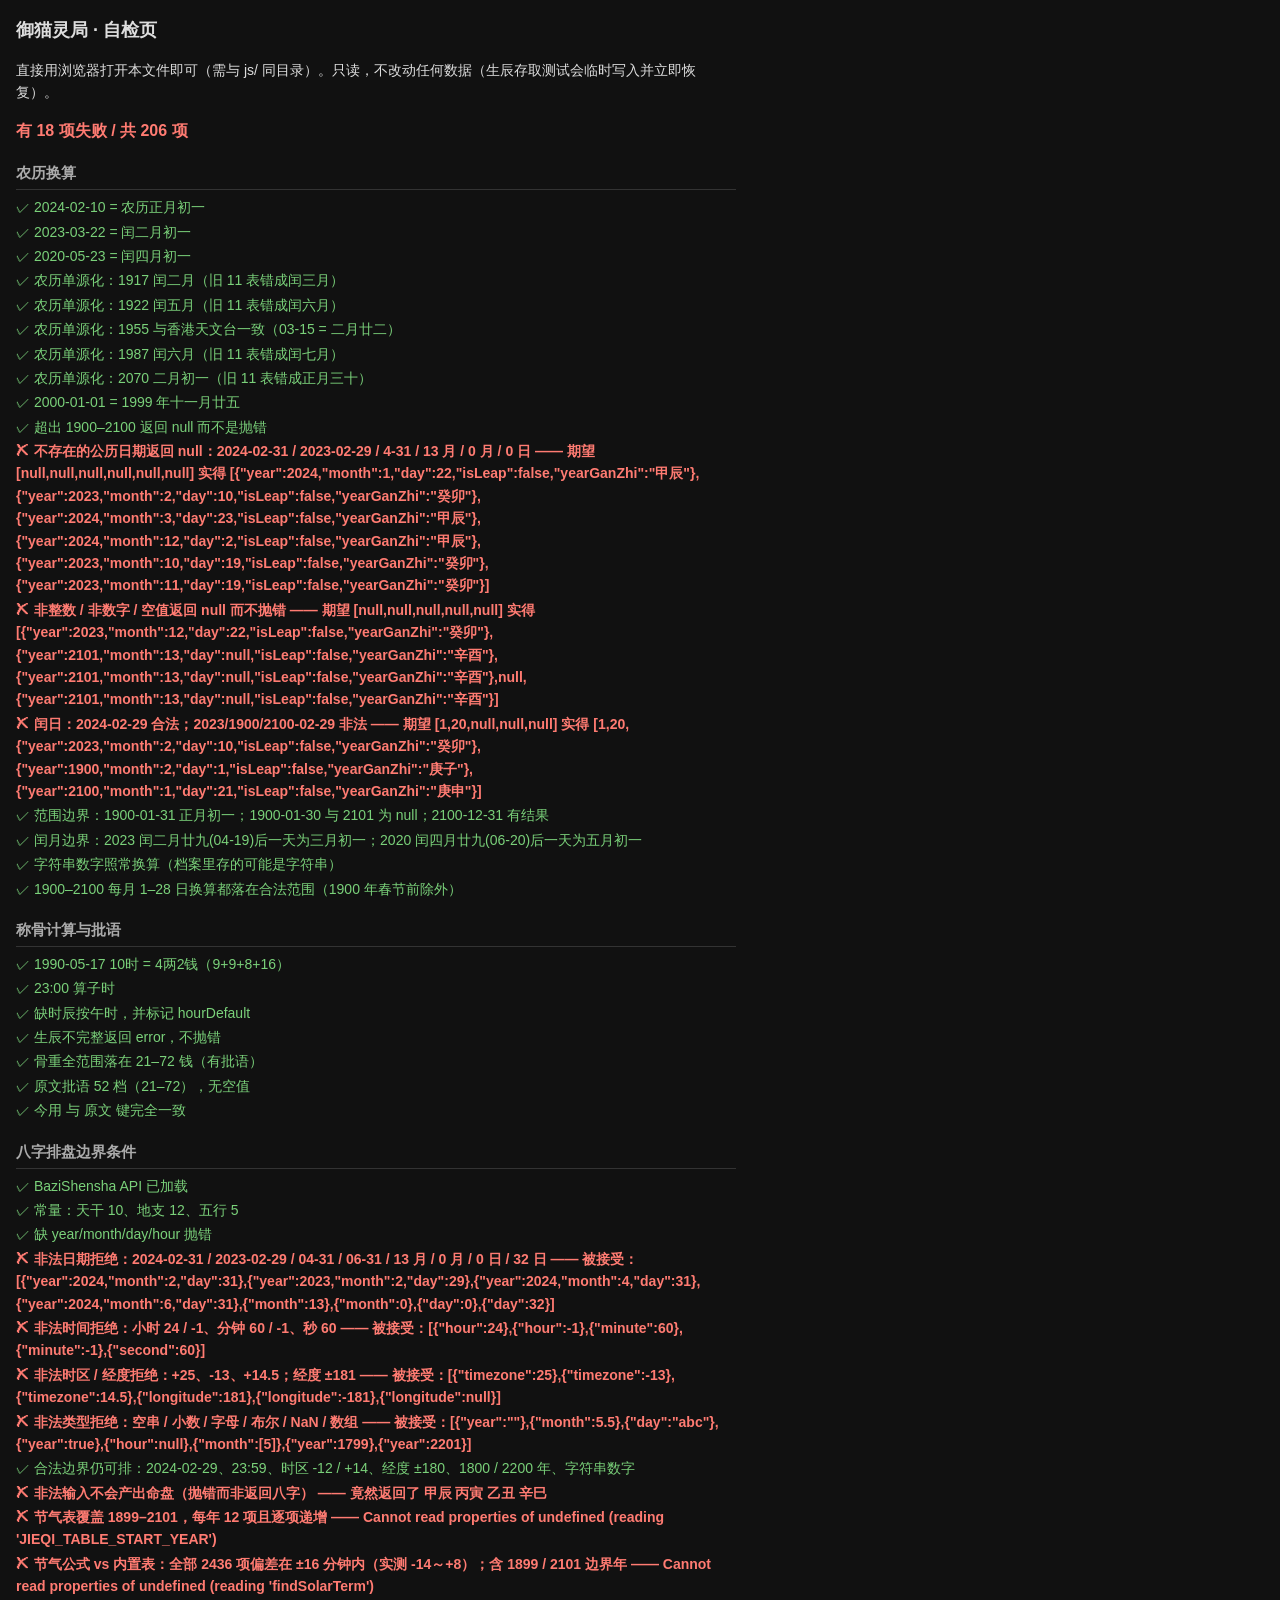
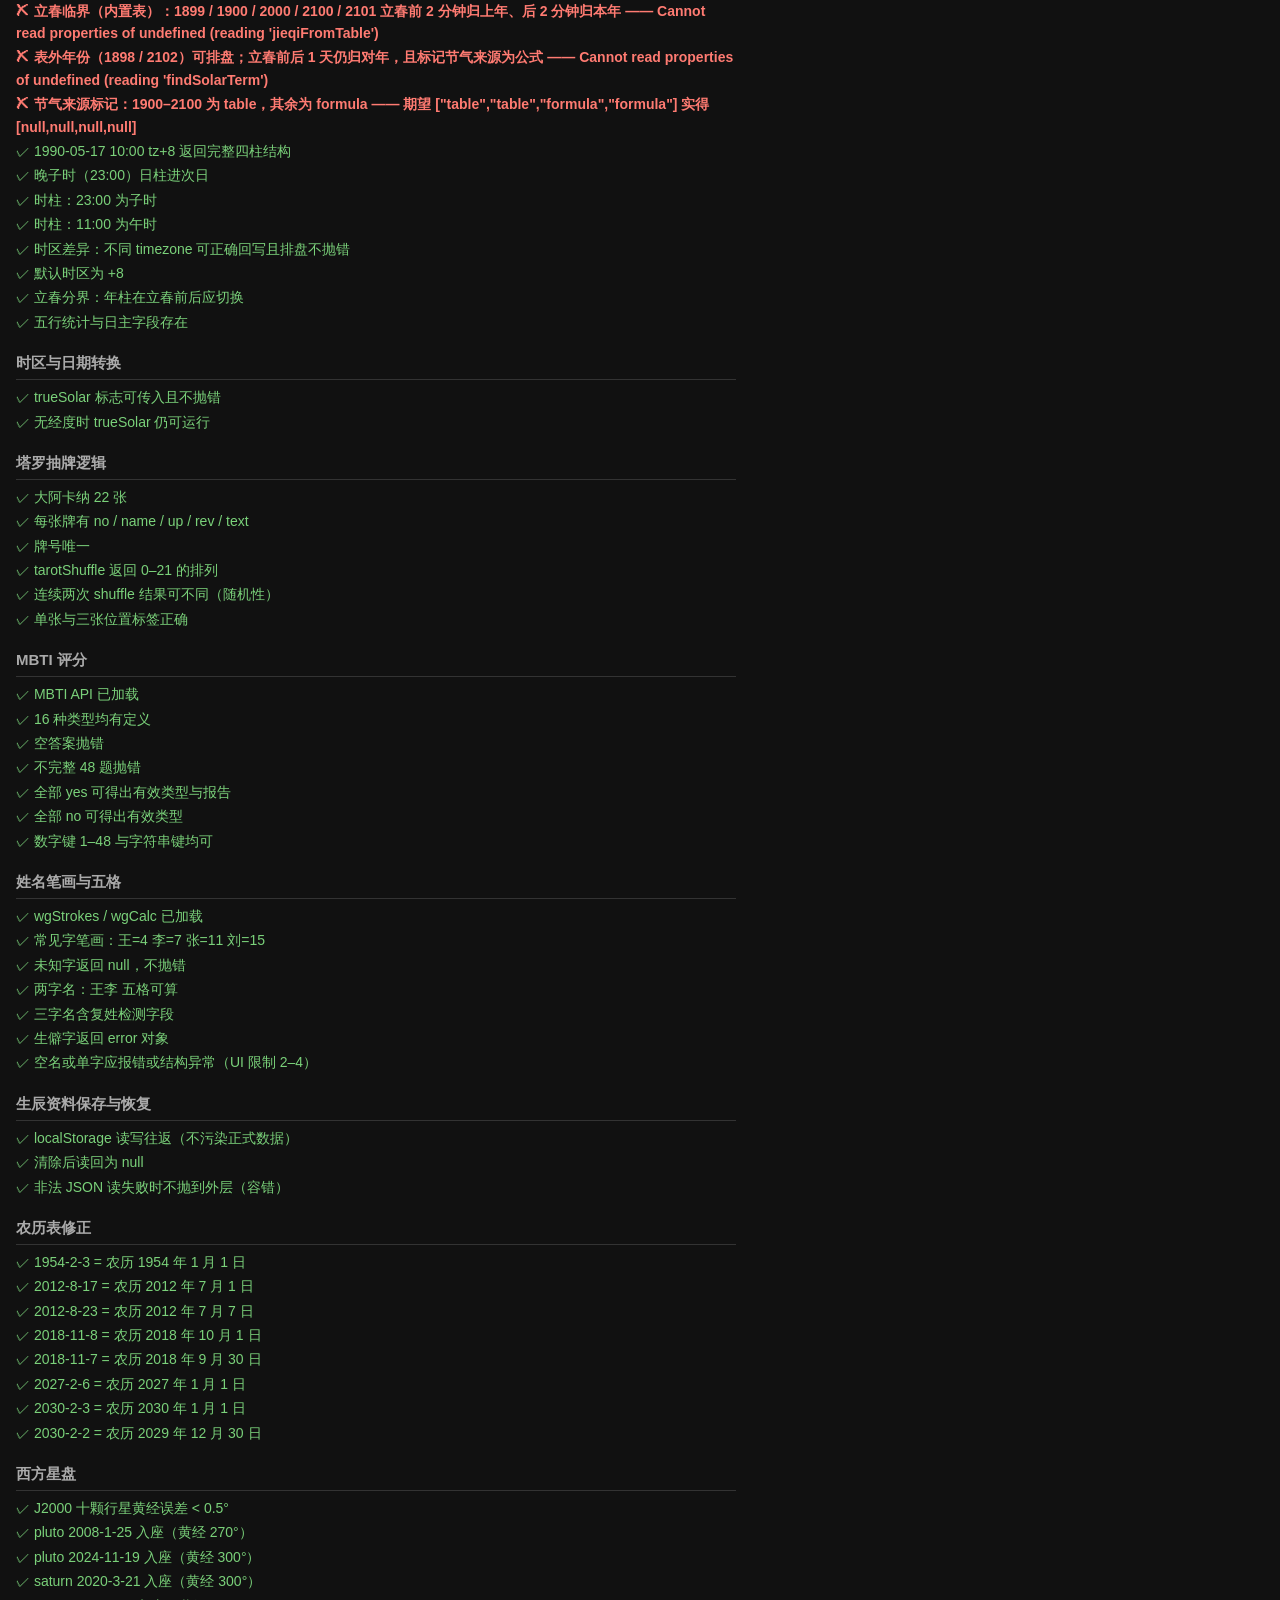
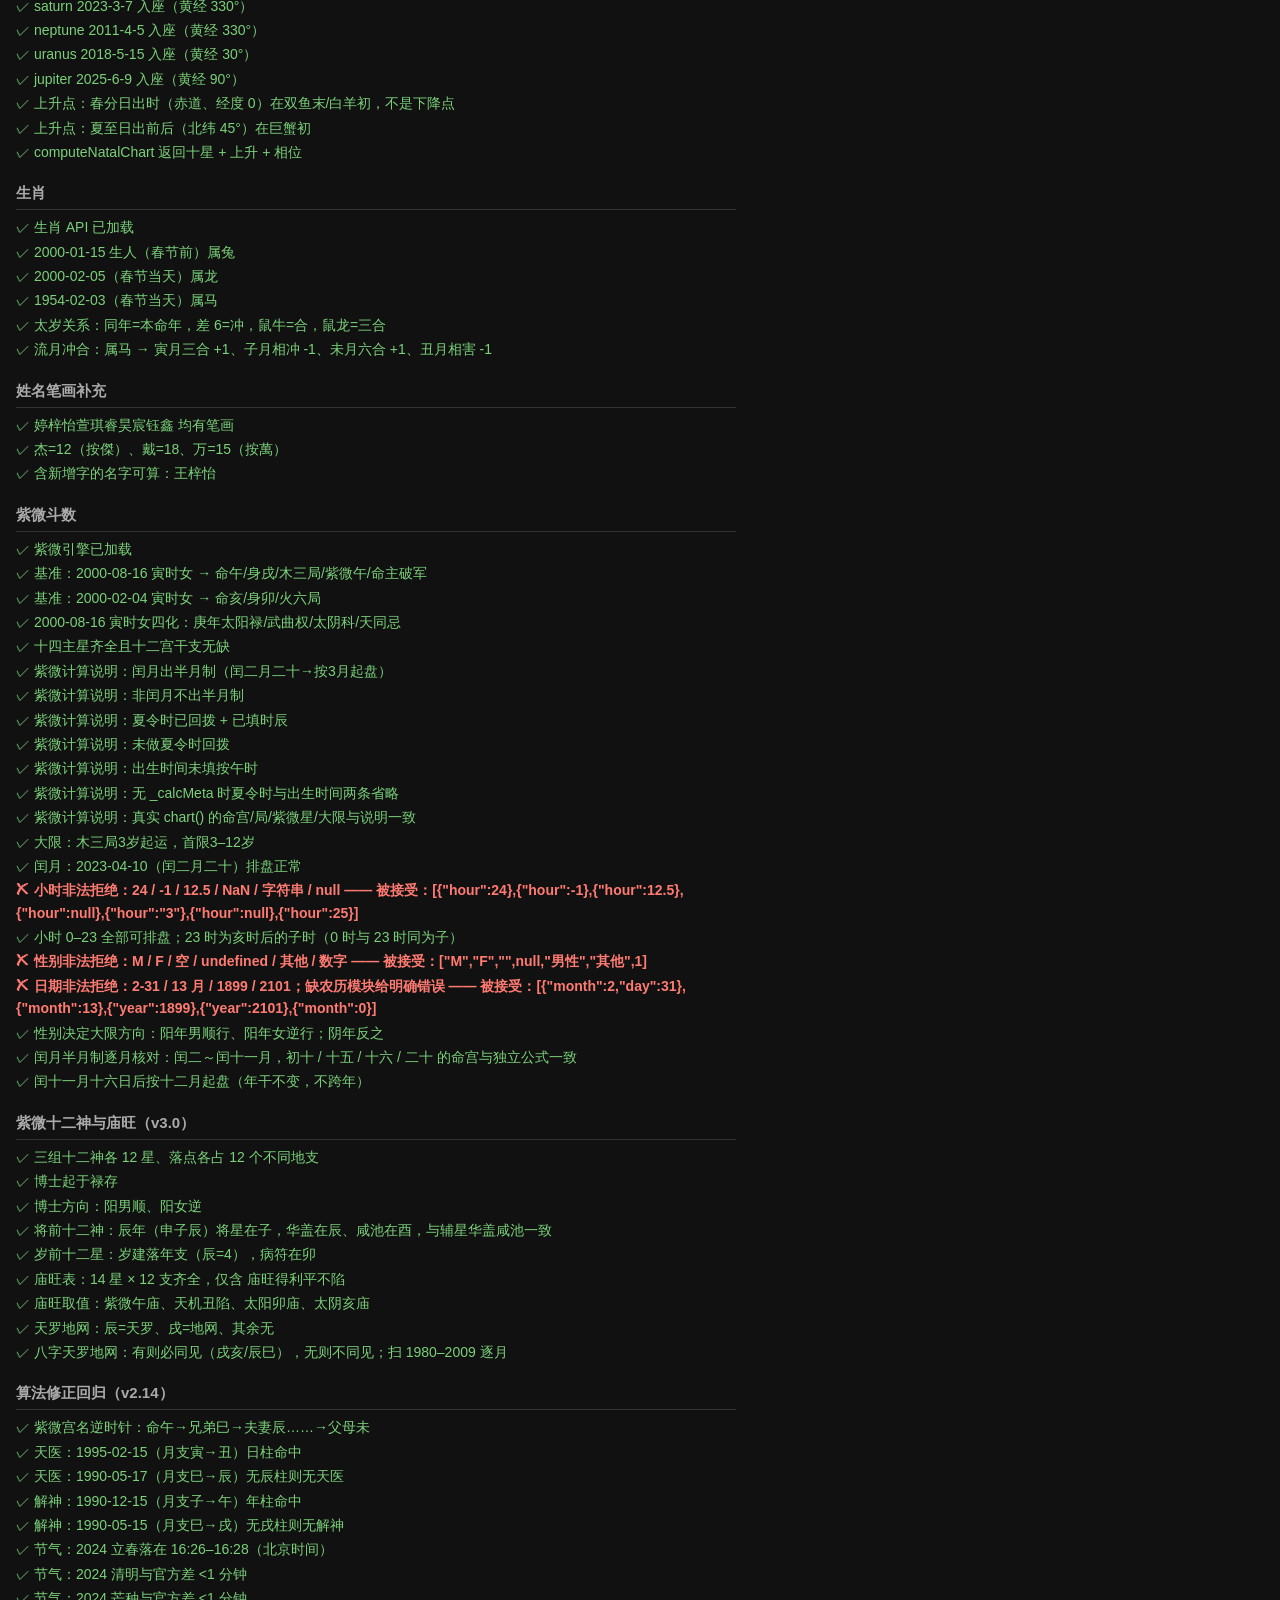
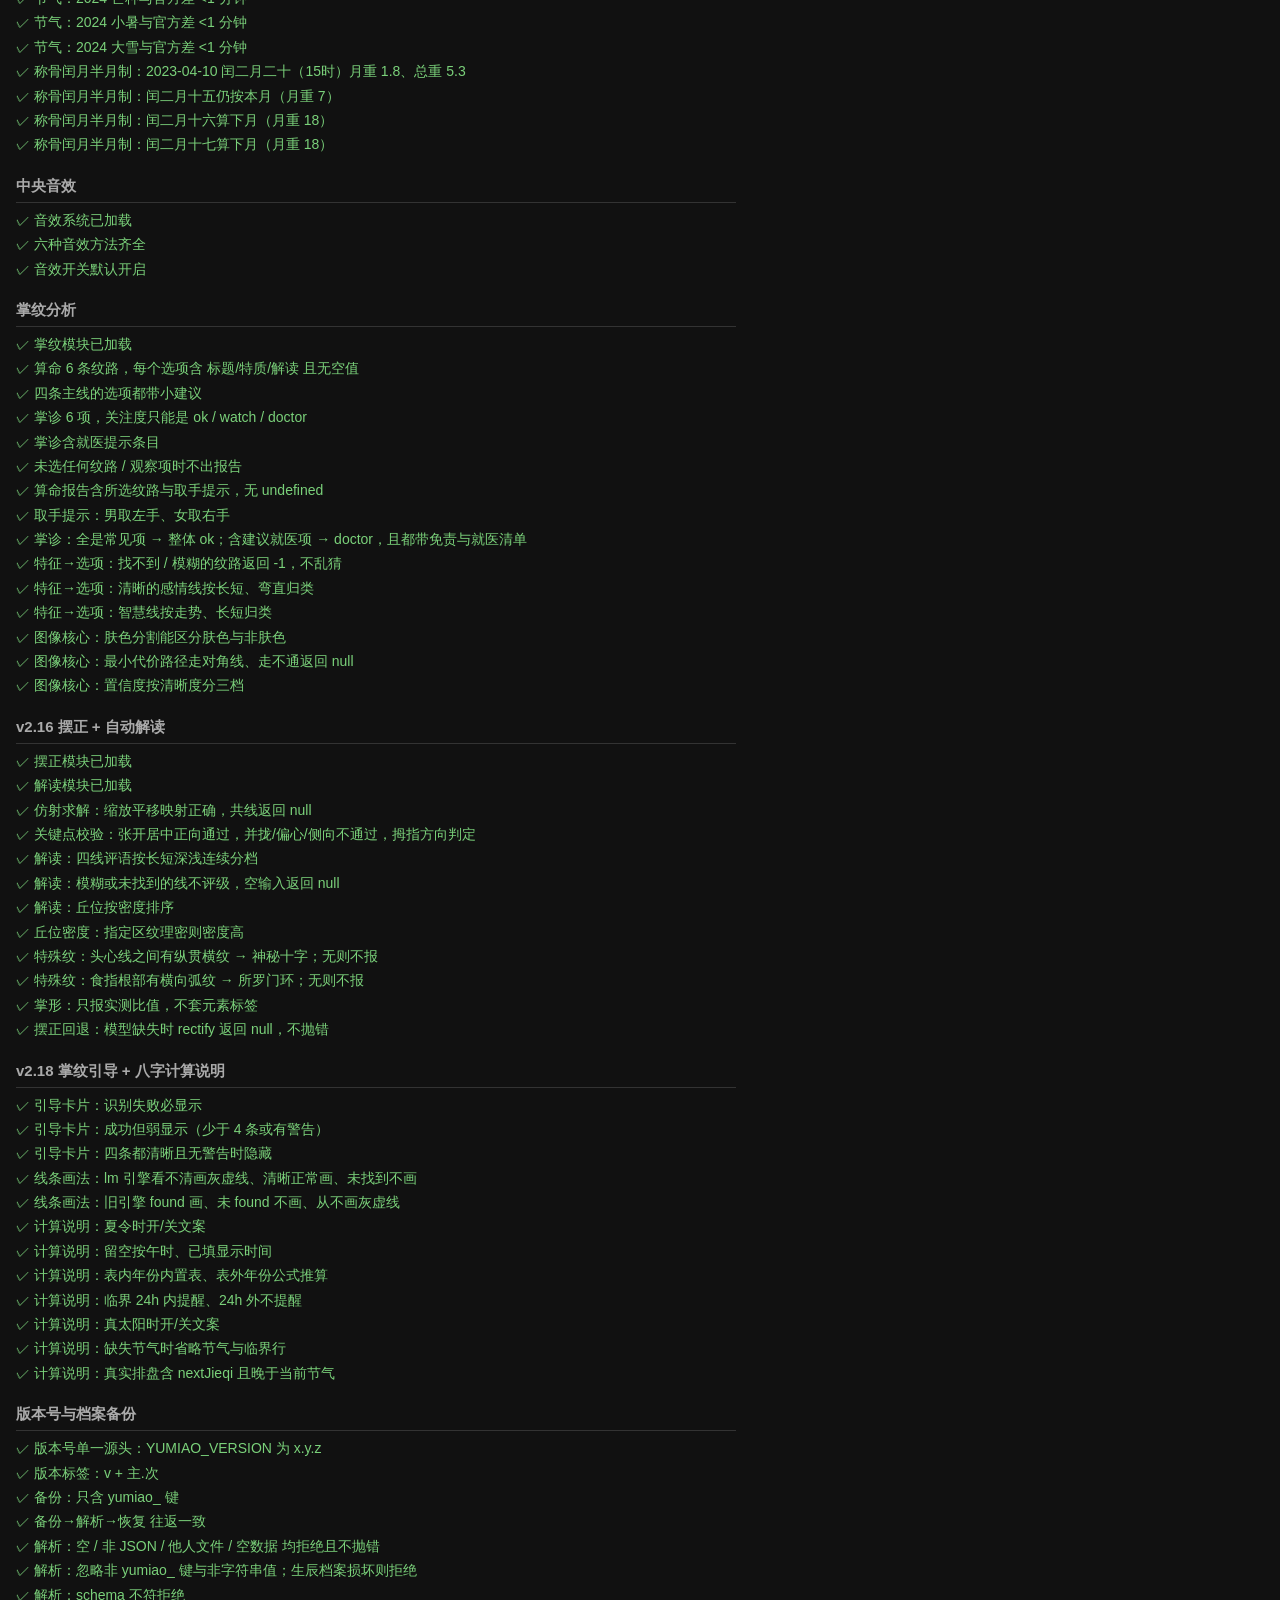
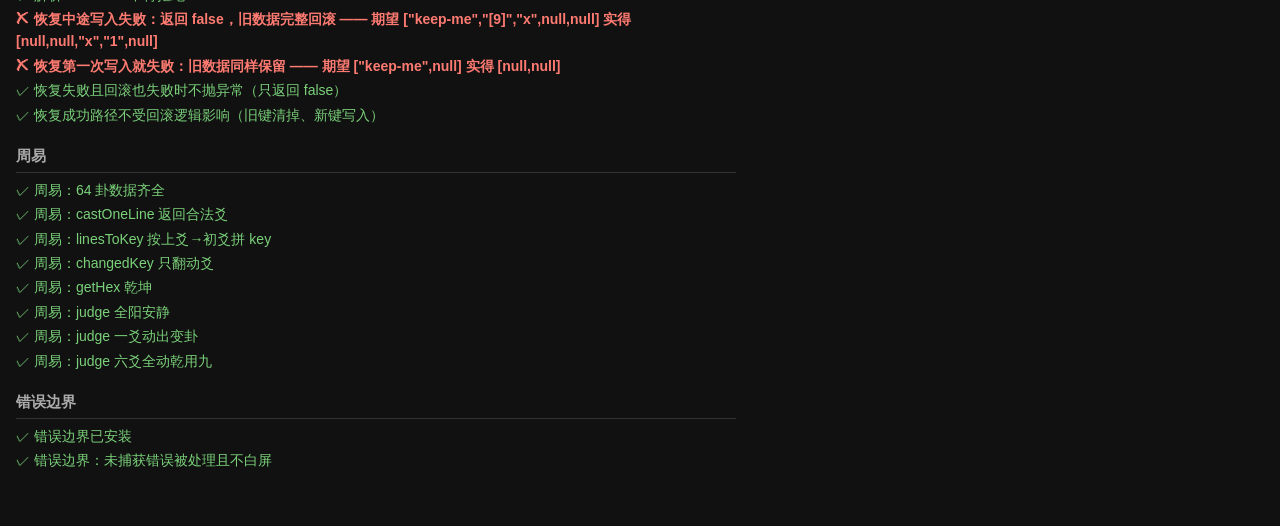
==== commit 048223fa: "Add files via upload" ====
--- a/tests.html
+++ b/tests.html
@@ -98,6 +98,26 @@
   t('农历单源化：2070 二月初一（旧 11 表错成正月三十）', function () { var r = L(2070, 3, 12); return eq([r.year, r.month, r.day, r.isLeap], [2070, 2, 1, false]); });
   t('2000-01-01 = 1999 年十一月廿五', function () { var r = L(2000, 1, 1); return eq([r.year, r.month, r.day], [1999, 11, 25]); });
   t('超出 1900–2100 返回 null 而不是抛错', function () { return eq([L(1899, 1, 1), L(2101, 1, 1)], [null, null]); });
+  t('不存在的公历日期返回 null：2024-02-31 / 2023-02-29 / 4-31 / 13 月 / 0 月 / 0 日', function () {
+    return eq([L(2024, 2, 31), L(2023, 2, 29), L(2024, 4, 31), L(2024, 13, 1), L(2024, 0, 1), L(2024, 1, 0)], [null, null, null, null, null, null]);
+  });
+  t('非整数 / 非数字 / 空值返回 null 而不抛错', function () {
+    return eq([L(2024, 2.5, 1), L(NaN, 1, 1), L(undefined, 1, 1), L(null, 1, 1), L('abc', 1, 1)], [null, null, null, null, null]);
+  });
+  t('闰日：2024-02-29 合法；2023/1900/2100-02-29 非法', function () {
+    var r = L(2024, 2, 29);
+    return eq([r && r.month, r && r.day, L(2023, 2, 29), L(1900, 2, 29), L(2100, 2, 29)], [1, 20, null, null, null]);
+  });
+  t('范围边界：1900-01-31 正月初一；1900-01-30 与 2101 为 null；2100-12-31 有结果', function () {
+    var a = L(1900, 1, 31), z = L(2100, 12, 31);
+    return eq([a && [a.year, a.month, a.day], L(1900, 1, 30), L(2101, 1, 1), !!z], [[1900, 1, 1], null, null, true]);
+  });
+  t('闰月边界：2023 闰二月廿九(04-19)后一天为三月初一；2020 闰四月廿九(06-20)后一天为五月初一', function () {
+    var a = L(2023, 4, 19), b = L(2023, 4, 20), c = L(2020, 6, 20), d = L(2020, 6, 21);
+    return eq([[a.month, a.day, a.isLeap], [b.month, b.day, b.isLeap], [c.month, c.day, c.isLeap], [d.month, d.day, d.isLeap]],
+      [[2, 29, true], [3, 1, false], [4, 29, true], [5, 1, false]]);
+  });
+  t('字符串数字照常换算（档案里存的可能是字符串）', function () { var r = L('2024', '2', '10'); return eq([r.year, r.month, r.day], [2024, 1, 1]); });
   t('1900–2100 每月 1–28 日换算都落在合法范围（1900 年春节前除外）', function () {
     var bad = 0;
     for (var y = 1900; y <= 2100; y++) for (var m = 1; m <= 12; m++) for (var d = 1; d <= 28; d++) {
@@ -143,6 +163,82 @@
     var threw = false;
     try { window.BaziShensha.calculate({ year: 1990, month: 5, day: 17 }); } catch (e) { threw = true; }
     return threw || '未抛错';
+  });
+  /* ── 严格入参校验：Date.UTC 会把非法日期静默进位，必须在入口拒绝 ── */
+  function bz(o) { var base = { year: 1990, month: 5, day: 17, hour: 10, minute: 0, timezone: 8 }; for (var k in o) base[k] = o[k]; return window.BaziShensha.calculate(base); }
+  function rejects(o) { try { bz(o); return false; } catch (e) { return !!e.isInputError; } }
+  t('非法日期拒绝：2024-02-31 / 2023-02-29 / 04-31 / 06-31 / 13 月 / 0 月 / 0 日 / 32 日', function () {
+    var cases = [{ year: 2024, month: 2, day: 31 }, { year: 2023, month: 2, day: 29 }, { year: 2024, month: 4, day: 31 }, { year: 2024, month: 6, day: 31 },
+      { month: 13 }, { month: 0 }, { day: 0 }, { day: 32 }];
+    var bad = cases.filter(function (c) { return !rejects(c); });
+    return bad.length === 0 || ('被接受：' + JSON.stringify(bad));
+  });
+  t('非法时间拒绝：小时 24 / -1、分钟 60 / -1、秒 60', function () {
+    var bad = [{ hour: 24 }, { hour: -1 }, { minute: 60 }, { minute: -1 }, { second: 60 }].filter(function (c) { return !rejects(c); });
+    return bad.length === 0 || ('被接受：' + JSON.stringify(bad));
+  });
+  t('非法时区 / 经度拒绝：+25、-13、+14.5；经度 ±181', function () {
+    var bad = [{ timezone: 25 }, { timezone: -13 }, { timezone: 14.5 }, { longitude: 181 }, { longitude: -181 }, { longitude: NaN }].filter(function (c) { return !rejects(c); });
+    return bad.length === 0 || ('被接受：' + JSON.stringify(bad));
+  });
+  t('非法类型拒绝：空串 / 小数 / 字母 / 布尔 / NaN / 数组', function () {
+    var bad = [{ year: '' }, { month: 5.5 }, { day: 'abc' }, { year: true }, { hour: NaN }, { month: [5] }, { year: 1799 }, { year: 2201 }].filter(function (c) { return !rejects(c); });
+    return bad.length === 0 || ('被接受：' + JSON.stringify(bad));
+  });
+  t('合法边界仍可排：2024-02-29、23:59、时区 -12 / +14、经度 ±180、1800 / 2200 年、字符串数字', function () {
+    var ok = [{ year: 2024, month: 2, day: 29 }, { hour: 23, minute: 59 }, { hour: 0, minute: 0 }, { timezone: -12 }, { timezone: 14 },
+      { trueSolar: true, longitude: 180 }, { trueSolar: true, longitude: -180 }, { year: 1800 }, { year: 2200 }, { year: '1990', month: '5', day: '17', hour: '10' }];
+    var bad = ok.filter(function (c) { try { return !bz(c).bazi; } catch (e) { return true; } });
+    return bad.length === 0 || ('被拒绝：' + JSON.stringify(bad));
+  });
+  t('非法输入不会产出命盘（抛错而非返回八字）', function () {
+    try { var r = bz({ year: 2024, month: 2, day: 31 }); return '竟然返回了 ' + r.bazi; } catch (e) { return e.isInputError && /没有 31 日/.test(e.message) || e.message; }
+  });
+  /* ── 节气：内置表 vs 公式交叉核对（表外年份回退公式，误差上限据此标定） ── */
+  t('节气表覆盖 1899–2101，每年 12 项且逐项递增', function () {
+    var D = window.BaziShensha._debug, prev = -Infinity;
+    if (D.JIEQI_TABLE_START_YEAR !== 1899 || D.JIEQI_TABLE_END_YEAR !== 2101) return '覆盖范围 ' + D.JIEQI_TABLE_START_YEAR + '–' + D.JIEQI_TABLE_END_YEAR;
+    for (var y = 1899; y <= 2101; y++) for (var i = 0; i < 12; i++) {
+      var t0 = D.jieqiFromTable(y, i).getTime();
+      if (!(t0 > prev)) return y + ' 年第 ' + i + ' 节不递增';
+      prev = t0;
+    }
+  });
+  t('节气公式 vs 内置表：全部 2436 项偏差在 ±16 分钟内（实测 -14～+8）；含 1899 / 2101 边界年', function () {
+    var D = window.BaziShensha._debug, worst = 0, at = '';
+    for (var y = 1899; y <= 2101; y++) for (var i = 0; i < 12; i++) {
+      var f = D.findSolarTerm(y + (i === 11 ? 1 : 0), D.JIEQI_LONGITUDES[i], i === 11 ? 1 : i + 2);
+      var dev = (f.getTime() - D.jieqiFromTable(y, i).getTime()) / 60000;
+      if (Math.abs(dev) > worst) { worst = Math.abs(dev); at = y + '/' + i; }
+    }
+    return worst <= 16 || ('最大偏差 ' + worst.toFixed(1) + ' 分钟 @' + at);
+  });
+  function yearText(y) { var c = window.BaziShensha.constants; return c.stems[((y - 4) % 10 + 10) % 10] + c.branches[((y - 4) % 12 + 12) % 12]; }
+  function pillarsAtUTC(ms) { // 以 UTC 时刻排盘（timezone 0）
+    var d = new Date(ms);
+    return window.BaziShensha.calculate({ year: d.getUTCFullYear(), month: d.getUTCMonth() + 1, day: d.getUTCDate(), hour: d.getUTCHours(), minute: d.getUTCMinutes(), timezone: 0 });
+  }
+  t('立春临界（内置表）：1899 / 1900 / 2000 / 2100 / 2101 立春前 2 分钟归上年、后 2 分钟归本年', function () {
+    var D = window.BaziShensha._debug, bad = [];
+    [1899, 1900, 2000, 2100, 2101].forEach(function (y) {
+      var lc = D.jieqiFromTable(y, 0).getTime();
+      var before = pillarsAtUTC(lc - 2 * 60000).pillars.year.text, after = pillarsAtUTC(lc + 2 * 60000).pillars.year.text;
+      if (before !== yearText(y - 1) || after !== yearText(y)) bad.push(y + ':' + before + '/' + after);
+    });
+    return bad.length === 0 || bad.join(' ');
+  });
+  t('表外年份（1898 / 2102）可排盘；立春前后 1 天仍归对年，且标记节气来源为公式', function () {
+    var D = window.BaziShensha._debug, bad = [];
+    [1898, 2102].forEach(function (y) {
+      var lc = D.findSolarTerm(y, 315, 2).getTime();
+      var b = pillarsAtUTC(lc - 86400000), a = pillarsAtUTC(lc + 86400000);
+      if (b.pillars.year.text !== yearText(y - 1) || a.pillars.year.text !== yearText(y)) bad.push(y);
+      if (a.jieqiSource !== 'formula') bad.push(y + ' source=' + a.jieqiSource);
+    });
+    return bad.length === 0 || bad.join(' ');
+  });
+  t('节气来源标记：1900–2100 为 table，其余为 formula', function () {
+    return eq([bz({ year: 1900 }).jieqiSource, bz({ year: 2100 }).jieqiSource, bz({ year: 1899 }).jieqiSource, bz({ year: 2101 }).jieqiSource], ['table', 'table', 'formula', 'formula']);
   });
   t('1990-05-17 10:00 tz+8 返回完整四柱结构', function () {
     var r = window.BaziShensha.calculate({ year: 1990, month: 5, day: 17, hour: 10, timezone: 8 });
@@ -494,6 +590,59 @@
     return c.lunar.isLeap === true && c.lunar.month === 2 || JSON.stringify(c.lunar);
   });
 
+  /* ── 紫微入参校验 ── */
+  function zwRejects(o) { var b = { year: 2000, month: 8, day: 16, hour: 3, gender: '女' }; for (var k in o) b[k] = o[k]; try { ZWC(b); return false; } catch (e) { return !!e.isInputError; } }
+  t('小时非法拒绝：24 / -1 / 12.5 / NaN / 字符串 / null', function () {
+    var bad = [{ hour: 24 }, { hour: -1 }, { hour: 12.5 }, { hour: NaN }, { hour: '3' }, { hour: null }, { hour: 25 }].filter(function (o) { return !zwRejects(o); });
+    return bad.length === 0 || ('被接受：' + JSON.stringify(bad));
+  });
+  t('小时 0–23 全部可排盘；23 时为亥时后的子时（0 时与 23 时同为子）', function () {
+    for (var h = 0; h <= 23; h++) { try { ZWC({ year: 2000, month: 8, day: 16, hour: h, gender: '女' }); } catch (e) { return h + ' 时被拒：' + e.message; } }
+    return eq([ZWC({ year: 2000, month: 8, day: 16, hour: 0, gender: '女' }).hourZhi, ZWC({ year: 2000, month: 8, day: 16, hour: 23, gender: '女' }).hourZhi], ['子', '子']);
+  });
+  t('性别非法拒绝：M / F / 空 / undefined / 其他 / 数字', function () {
+    var bad = ['M', 'F', '', undefined, '男性', '其他', 1].filter(function (g) { return !zwRejects({ gender: g }); });
+    return bad.length === 0 || ('被接受：' + JSON.stringify(bad));
+  });
+  t('日期非法拒绝：2-31 / 13 月 / 1899 / 2101；缺农历模块给明确错误', function () {
+    var bad = [{ month: 2, day: 31 }, { month: 13 }, { year: 1899 }, { year: 2101 }, { month: 0 }].filter(function (o) { return !zwRejects(o); });
+    if (bad.length) return '被接受：' + JSON.stringify(bad);
+    var keep = window.YumiaoLunar; window.YumiaoLunar = undefined;
+    try { ZWC({ year: 2000, month: 8, day: 16, hour: 3, gender: '女' }); return '应抛错'; }
+    catch (e) { return /农历换算模块未加载/.test(e.message) || e.message; }
+    finally { window.YumiaoLunar = keep; }
+  });
+  t('性别决定大限方向：阳年男顺行、阳年女逆行；阴年反之', function () {
+    function dir(o) { var c = ZWC(o); return ((c.daxian[1].branch - c.daxian[0].branch) % 12 + 12) % 12; }
+    var yangM = dir({ year: 2000, month: 8, day: 16, hour: 3, gender: '男' }), yangF = dir({ year: 2000, month: 8, day: 16, hour: 3, gender: '女' });
+    var yinM = dir({ year: 2001, month: 8, day: 16, hour: 3, gender: '男' }), yinF = dir({ year: 2001, month: 8, day: 16, hour: 3, gender: '女' });
+    return eq([yangM, yangF, yinM, yinF], [1, 11, 11, 1]);
+  });
+  /* ── 闰月半月制：闰 X 月 1–15 日按本月、16 日起按下月起盘（1900–2100 无闰正月与闰十二月，闰二月至闰十一月逐月核对） ── */
+  var ZWI = '子丑寅卯辰巳午未申酉戌亥';
+  t('闰月半月制逐月核对：闰二～闰十一月，初十 / 十五 / 十六 / 二十 的命宫与独立公式一致', function () {
+    var leapCases = { 2: [[1909, 3, 31], [1909, 4, 5], [1909, 4, 6], [1909, 4, 10]], 3: [[1936, 4, 30], [1936, 5, 5], [1936, 5, 6], [1936, 5, 10]],
+      4: [[1906, 6, 1], [1906, 6, 6], [1906, 6, 7], [1906, 6, 11]], 5: [[1903, 7, 4], [1903, 7, 9], [1903, 7, 10], [1903, 7, 14]],
+      6: [[1911, 8, 4], [1911, 8, 9], [1911, 8, 10], [1911, 8, 14]], 7: [[1919, 9, 3], [1919, 9, 8], [1919, 9, 9], [1919, 9, 13]],
+      8: [[1900, 10, 3], [1900, 10, 8], [1900, 10, 9], [1900, 10, 13]], 9: [[2014, 11, 2], [2014, 11, 7], [2014, 11, 8], [2014, 11, 12]],
+      10: [[1984, 12, 2], [1984, 12, 7], [1984, 12, 8], [1984, 12, 12]], 11: [[2033, 12, 31], [2034, 1, 5], [2034, 1, 6], [2034, 1, 10]] };
+    var lunarDays = [10, 15, 16, 20], bad = [];
+    for (var m = 2; m <= 11; m++) {
+      leapCases[m].forEach(function (d, idx) {
+        var c = ZWC({ year: d[0], month: d[1], day: d[2], hour: 3, gender: '男' });
+        if (!(c.lunar.isLeap && c.lunar.month === m && c.lunar.day === lunarDays[idx])) { bad.push('换算 ' + d.join('-') + ' → ' + JSON.stringify(c.lunar)); return; }
+        var eMonth = m + (lunarDays[idx] > 15 ? 1 : 0);
+        var expectMing = ZWI[(((2 + (eMonth - 1) - 2) % 12) + 12) % 12]; // 寅时 idx=2
+        if (c.mingBranch !== expectMing) bad.push('闰' + m + '月' + lunarDays[idx] + '日 命宫 ' + c.mingBranch + ' 应为 ' + expectMing);
+      });
+    }
+    return bad.length === 0 || bad.join('；');
+  });
+  t('闰十一月十六日后按十二月起盘（年干不变，不跨年）', function () {
+    var a = ZWC({ year: 2034, month: 1, day: 5, hour: 3, gender: '男' }), b = ZWC({ year: 2034, month: 1, day: 6, hour: 3, gender: '男' });
+    return eq([a.yearGanZhi, b.yearGanZhi, a.mingBranch, b.mingBranch], ['癸丑', '癸丑', ZWI[(2 + 10 - 2) % 12], ZWI[(2 + 11 - 2) % 12]]);
+  });
+
   /* ────────── 紫微补缺口（v3.0） ────────── */
   section('紫微十二神与庙旺（v3.0）');
   t('三组十二神各 12 星、落点各占 12 个不同地支', function () {
@@ -940,6 +1089,35 @@
     return !P('{"app":"yumiao","schema":1,"data":{"yumiao_shared_birth_v1":"{bad"}}').ok || '损坏生辰应拒绝';
   });
   t('解析：schema 不符拒绝', function () { return !window.YumiaoBackup.parse('{"app":"yumiao","schema":99,"data":{"yumiao_a":"1"}}').ok; });
+  /* 异常注入：写到第 N 次时抛 QuotaExceededError */
+  function quotaStore(init, failAt) {
+    var st = memStore(init), n = 0, orig = st.setItem;
+    st.setItem = function (k, v) { if (++n === failAt) { var e = new Error('quota'); e.name = 'QuotaExceededError'; throw e; } orig.call(st, k, v); };
+    return st;
+  }
+  function parsedOf(obj) { return window.YumiaoBackup.parse(JSON.stringify({ app: 'yumiao', schema: 1, data: obj })); }
+  t('恢复中途写入失败：返回 false，旧数据完整回滚', function () {
+    var old = { yumiao_old: 'keep-me', yumiao_history_v1: '[9]', other: 'x' };
+    var st = quotaStore(old, 2);
+    var p = parsedOf({ yumiao_a: '1', yumiao_b: '2', yumiao_c: '3' });
+    if (window.YumiaoBackup.apply(st, p) !== false) return '应返回 false';
+    return eq([st.getItem('yumiao_old'), st.getItem('yumiao_history_v1'), st.getItem('other'), st.getItem('yumiao_a'), st.getItem('yumiao_b')], ['keep-me', '[9]', 'x', null, null]);
+  });
+  t('恢复第一次写入就失败：旧数据同样保留', function () {
+    var st = quotaStore({ yumiao_old: 'keep-me' }, 1);
+    if (window.YumiaoBackup.apply(st, parsedOf({ yumiao_a: '1' })) !== false) return '应返回 false';
+    return eq([st.getItem('yumiao_old'), st.getItem('yumiao_a')], ['keep-me', null]);
+  });
+  t('恢复失败且回滚也失败时不抛异常（只返回 false）', function () {
+    var st = memStore({ yumiao_old: 'v' });
+    st.setItem = function () { throw new Error('storage dead'); };
+    return window.YumiaoBackup.apply(st, parsedOf({ yumiao_a: '1' })) === false || '应返回 false';
+  });
+  t('恢复成功路径不受回滚逻辑影响（旧键清掉、新键写入）', function () {
+    var st = memStore({ yumiao_old: 'v', other: 'x' });
+    if (!window.YumiaoBackup.apply(st, parsedOf({ yumiao_a: '1' }))) return '应成功';
+    return eq([st.getItem('yumiao_old'), st.getItem('yumiao_a'), st.getItem('other')], [null, '1', 'x']);
+  });
   /* ────────── 周易 ────────── */
   section('周易');
   t('周易：64 卦数据齐全', function () {
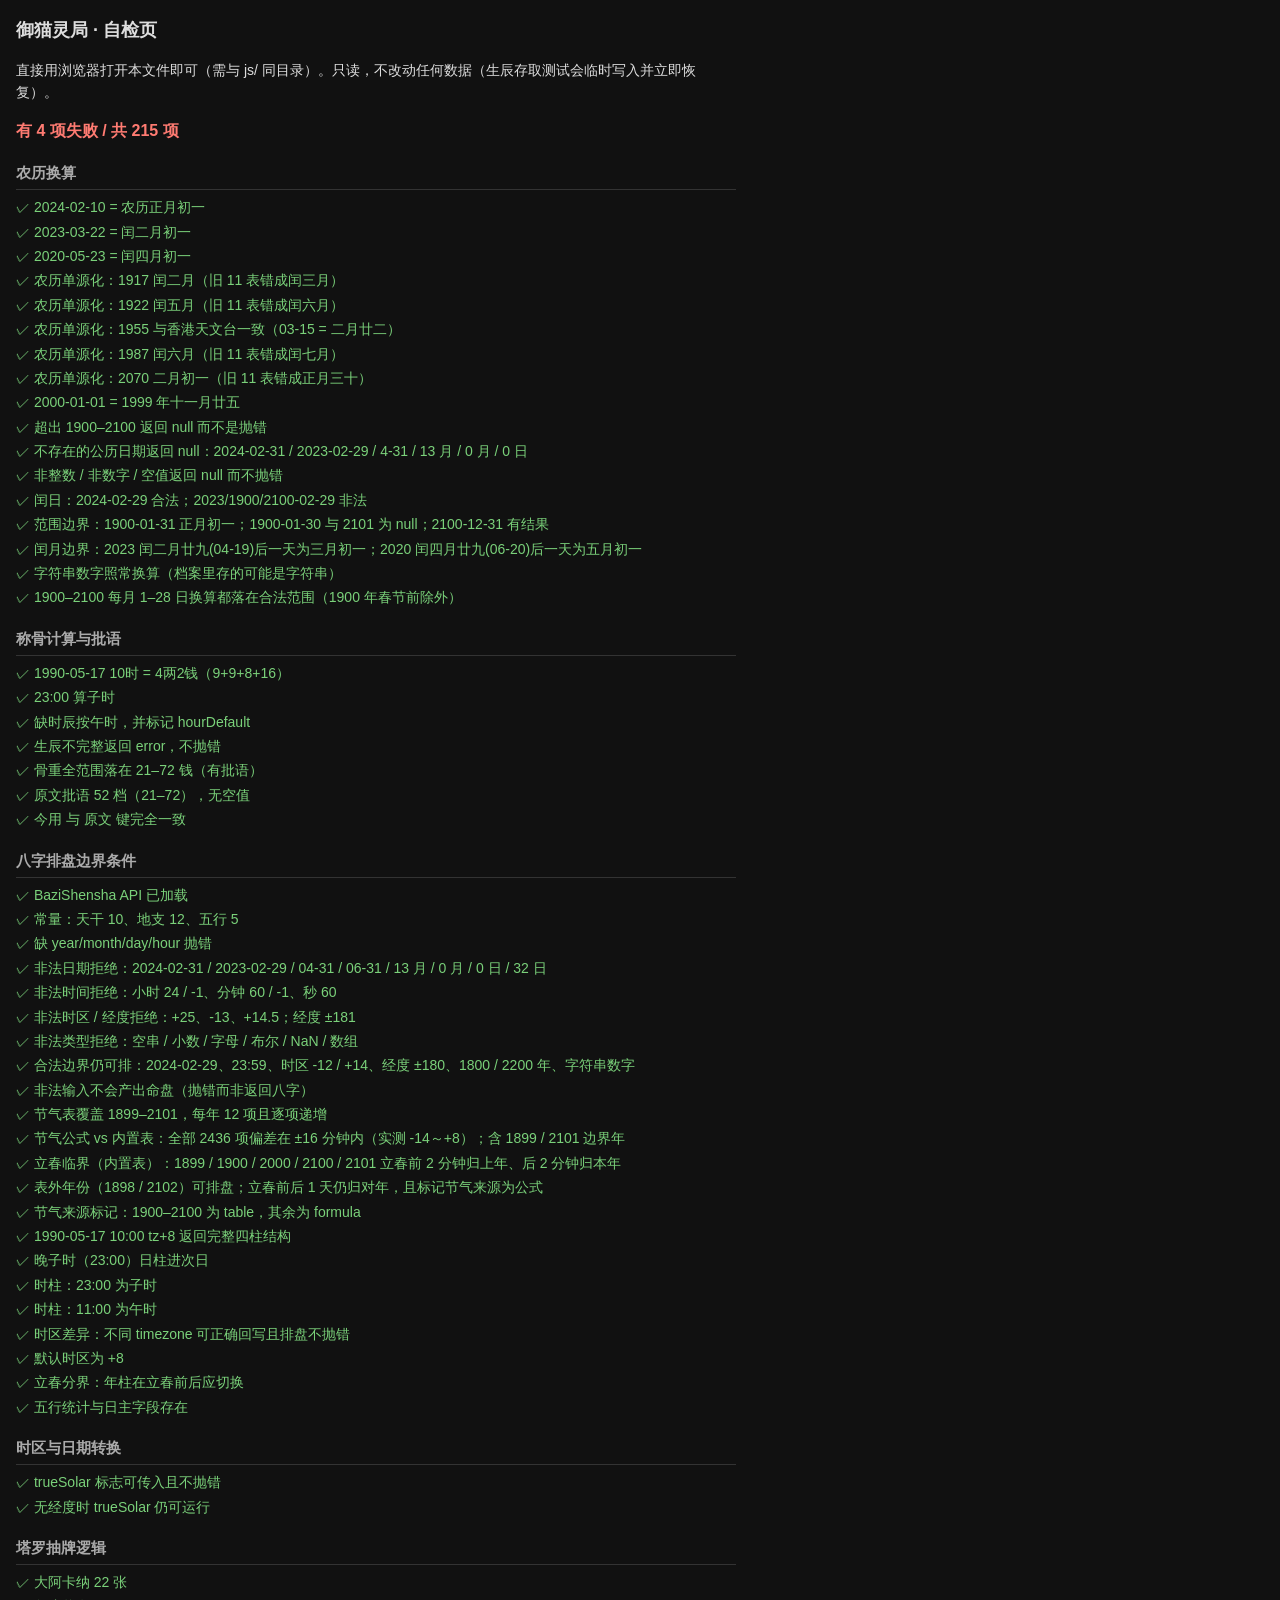
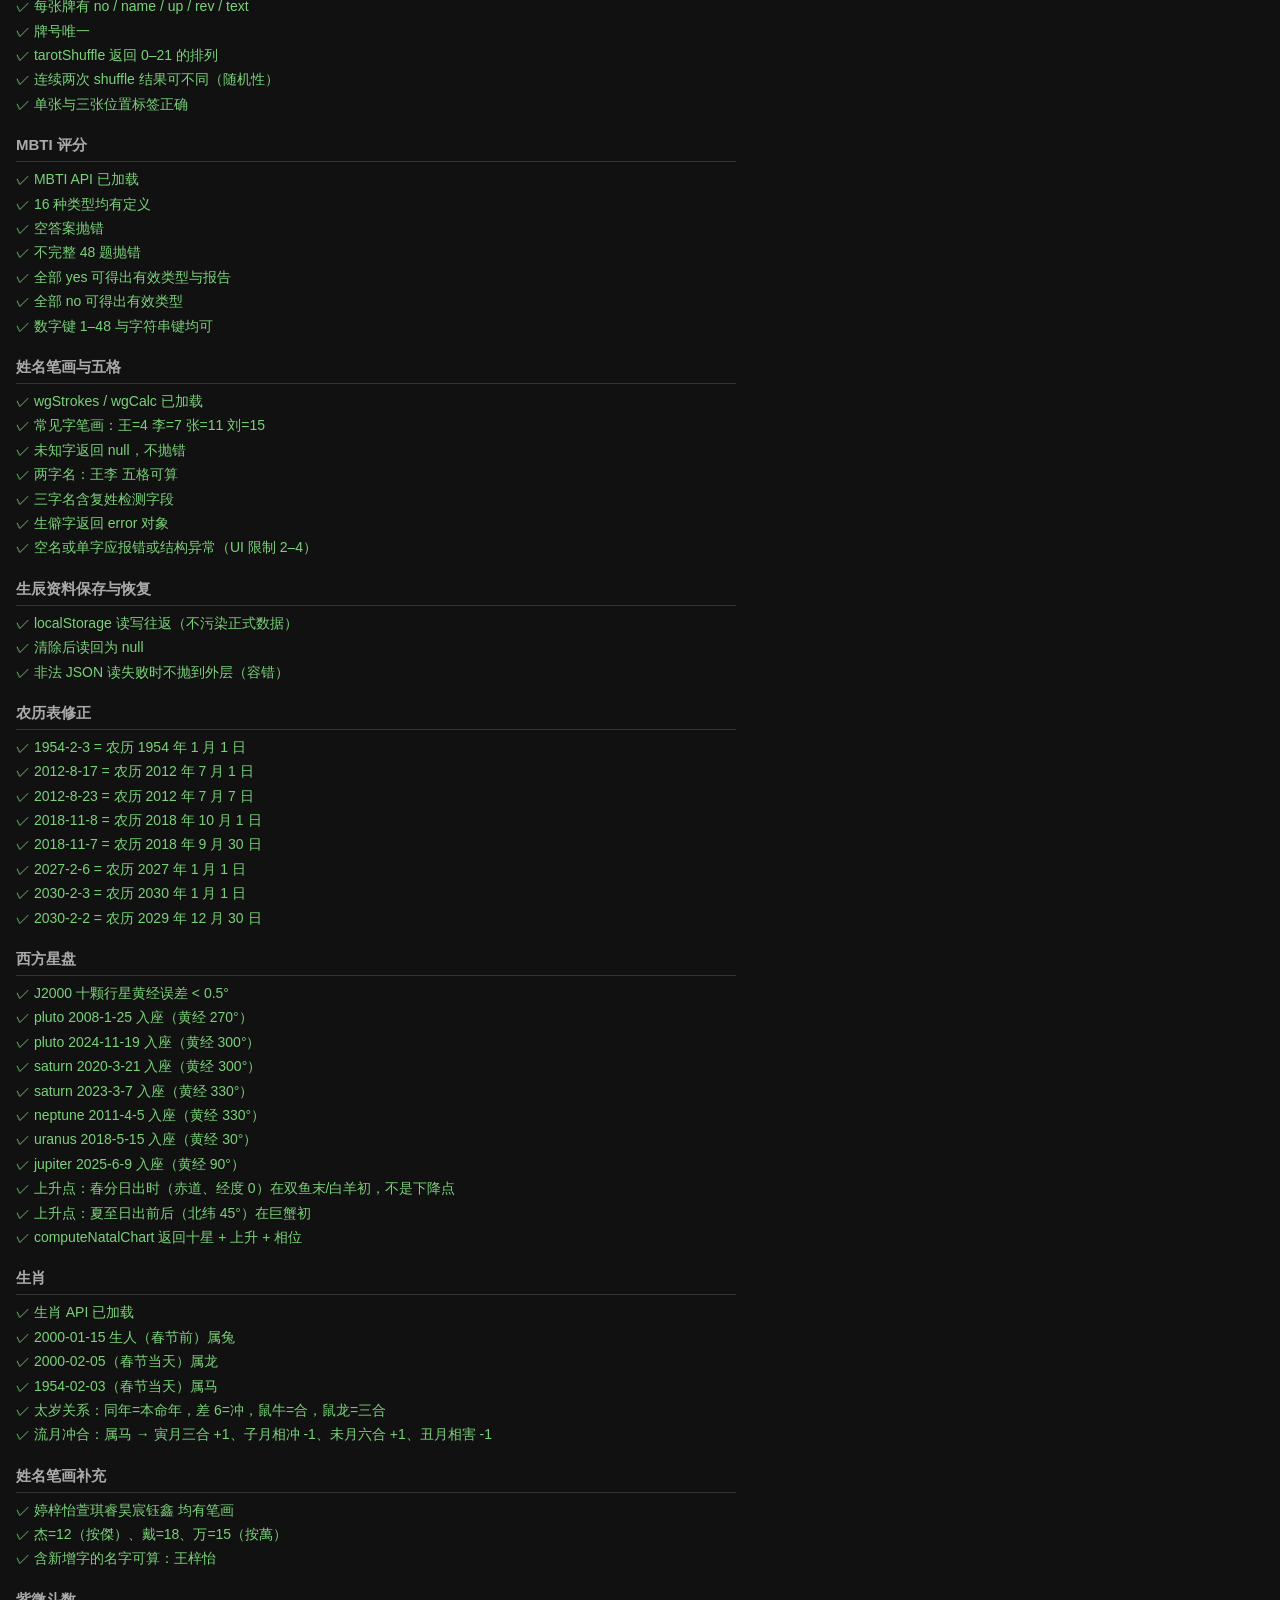
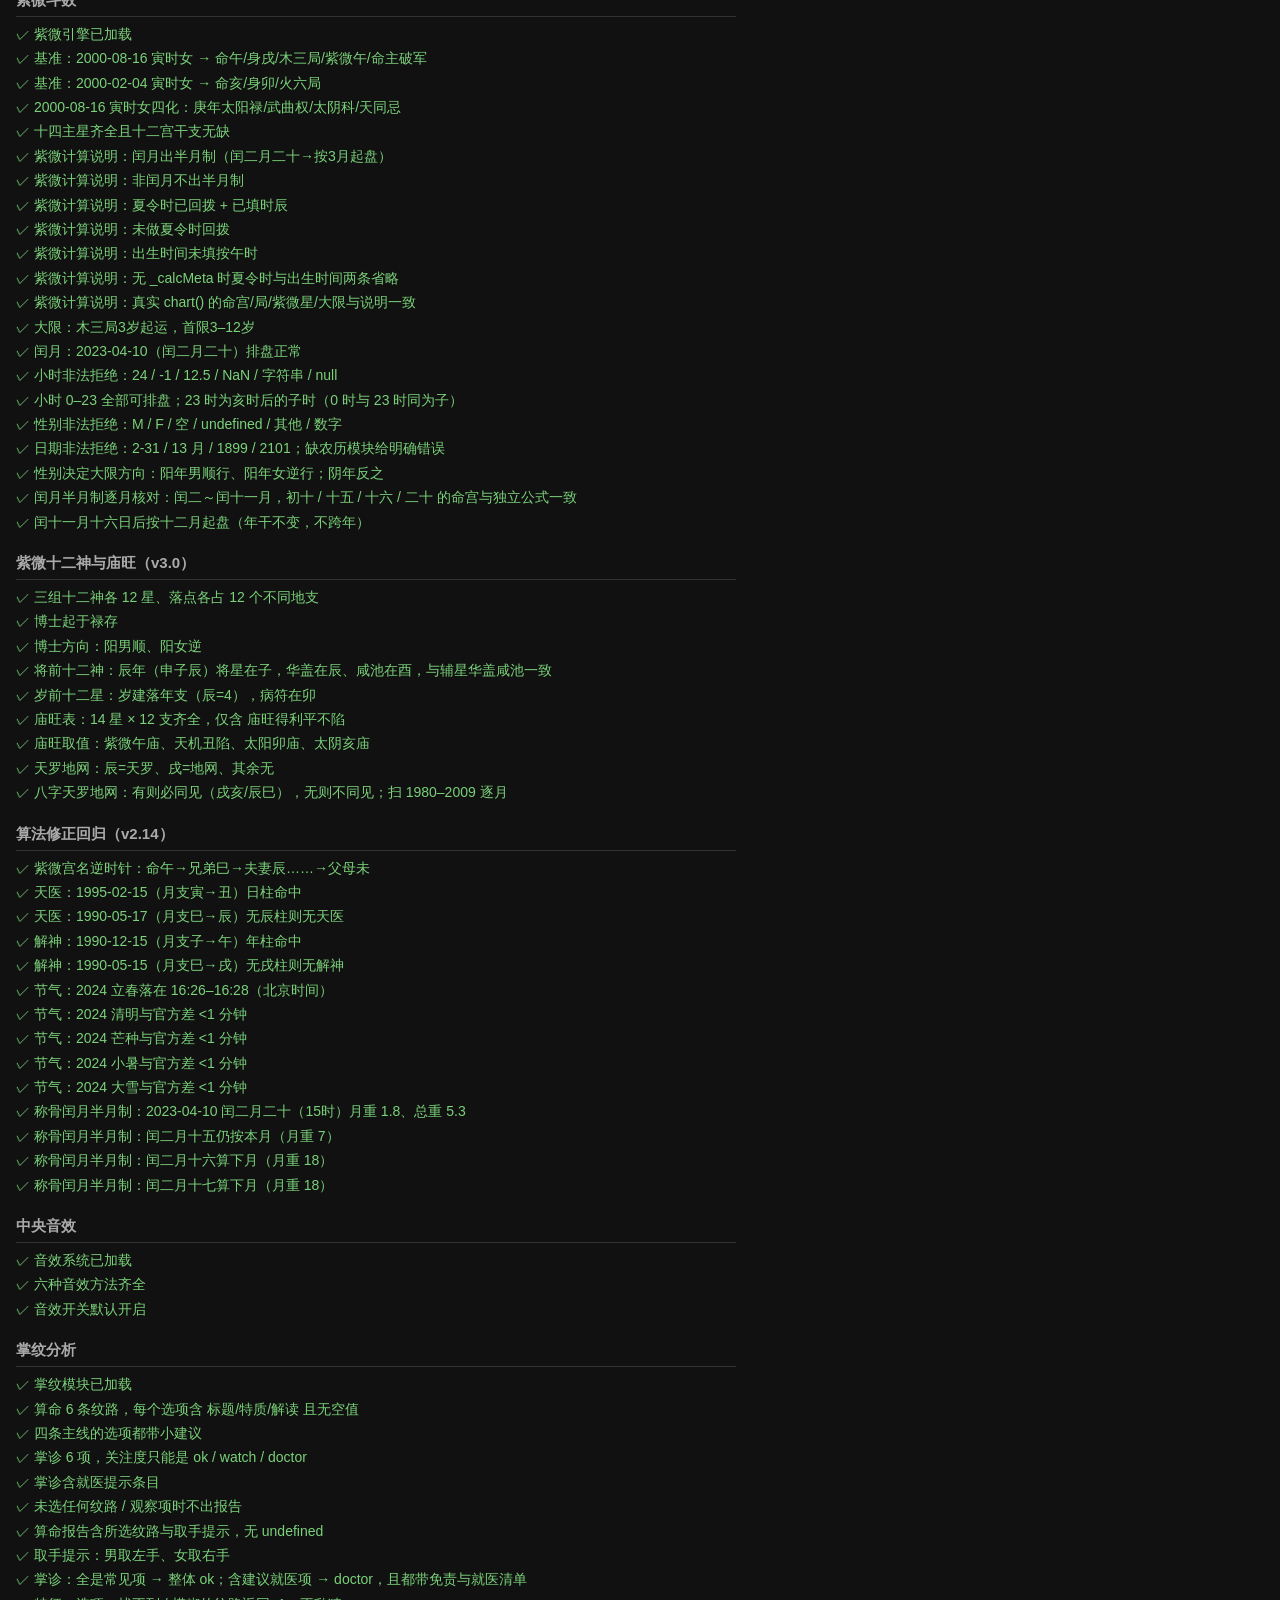
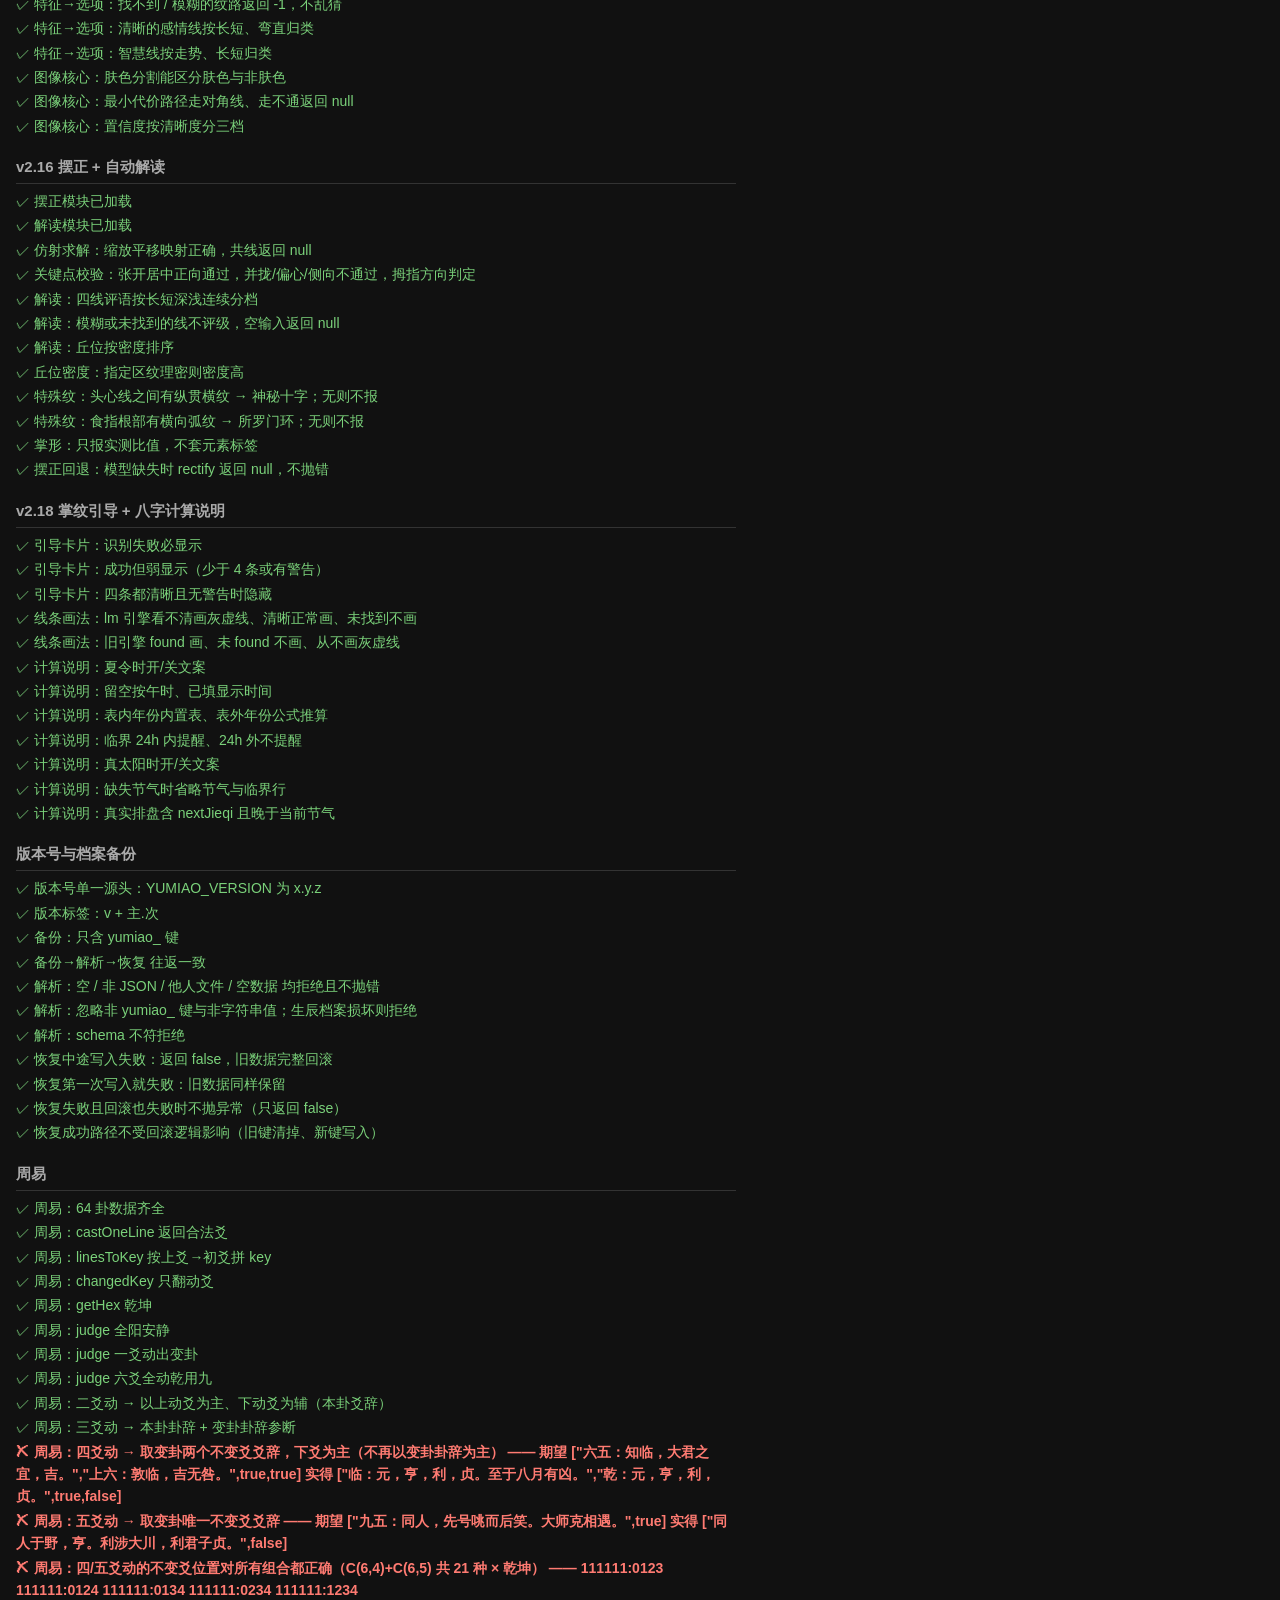
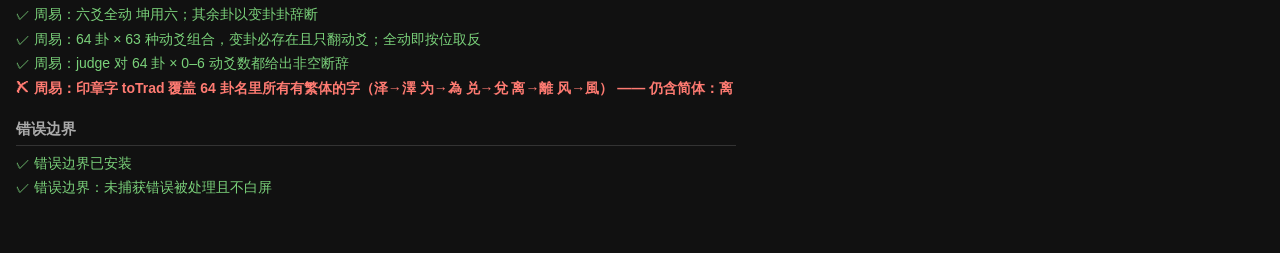
==== commit 4029a3a0: "Add files via upload" ====
--- a/tests.html
+++ b/tests.html
@@ -1176,6 +1176,80 @@
     return true;
   });
 
+  /* ── 周易：六种动爻数量断法（朱熹《易学启蒙》）+ 64 卦变卦映射 ── */
+  function yjLines(keyStr, movingIdx) { // keyStr 上爻→初爻，1 阳 0 阴；返回初爻→上爻 lines
+    return [0, 1, 2, 3, 4, 5].map(function (i) { return { yang: keyStr.charAt(5 - i) === '1', moving: movingIdx.indexOf(i) >= 0 }; });
+  }
+  var YJ = function () { return window.YijingCore; };
+  t('周易：二爻动 → 以上动爻为主、下动爻为辅（本卦爻辞）', function () {
+    var r = YJ().judge(yjLines('111111', [1, 4])), h = YJ().getHex('111111');
+    return eq([r.rule.indexOf('二爻动') === 0, r.parts.length, r.parts[0].classical, r.parts[1].classical], [true, 2, h.yaoCi[4], h.yaoCi[1]]);
+  });
+  t('周易：三爻动 → 本卦卦辞 + 变卦卦辞参断', function () {
+    var r = YJ().judge(yjLines('111111', [0, 2, 4])), h = YJ().getHex('111111'), c = YJ().getHex(YJ().changedKey(yjLines('111111', [0, 2, 4])));
+    return eq([r.rule.indexOf('三爻动') === 0, r.parts.map(function (p) { return p.classical; })], [true, [h.guaCi, c.guaCi]]);
+  });
+  t('周易：四爻动 → 取变卦两个不变爻爻辞，下爻为主（不再以变卦卦辞为主）', function () {
+    var L = yjLines('111111', [0, 1, 2, 3]), r = YJ().judge(L), c = YJ().getHex(YJ().changedKey(L));
+    if (r.rule.indexOf('四爻动') !== 0) return '断法：' + r.rule;
+    return eq([r.parts[0].classical, r.parts[1].classical, /为主/.test(r.parts[0].t), /为辅/.test(r.parts[1].t)], [c.yaoCi[4], c.yaoCi[5], true, true]);
+  });
+  t('周易：五爻动 → 取变卦唯一不变爻爻辞', function () {
+    var L = yjLines('000000', [0, 1, 2, 3, 5]), r = YJ().judge(L), c = YJ().getHex(YJ().changedKey(L));
+    if (r.rule.indexOf('五爻动') !== 0) return '断法：' + r.rule;
+    return eq([r.parts[0].classical, r.parts[0].t.indexOf('变卦不变爻') === 0], [c.yaoCi[4], true]);
+  });
+  t('周易：四/五爻动的不变爻位置对所有组合都正确（C(6,4)+C(6,5) 共 21 种 × 乾坤）', function () {
+    var bad = [];
+    ['111111', '000000'].forEach(function (key) {
+      for (var mask = 0; mask < 64; mask++) {
+        var mv = []; for (var i = 0; i < 6; i++) if (mask & (1 << i)) mv.push(i);
+        if (mv.length !== 4 && mv.length !== 5) continue;
+        var L = yjLines(key, mv), r = YJ().judge(L), c = YJ().getHex(YJ().changedKey(L));
+        var still = [0, 1, 2, 3, 4, 5].filter(function (i) { return mv.indexOf(i) < 0; });
+        var want = still.map(function (i) { return c.yaoCi[i]; });
+        var got = r.parts.slice(0, still.length).map(function (p) { return p.classical; });
+        if (JSON.stringify(want) !== JSON.stringify(got) || !got.every(Boolean)) bad.push(key + ':' + mv.join(''));
+      }
+    });
+    return bad.length === 0 || bad.slice(0, 5).join(' ');
+  });
+  t('周易：六爻全动 坤用六；其余卦以变卦卦辞断', function () {
+    var kun = YJ().judge(yjLines('000000', [0, 1, 2, 3, 4, 5])), h2 = YJ().getHex('000000');
+    var tun = YJ().judge(yjLines('010001', [0, 1, 2, 3, 4, 5])), c = YJ().getHex('101110');
+    return eq([kun.rule.indexOf('用六') >= 0, kun.parts[0].t, kun.parts[0].classical, tun.rule.indexOf('变卦卦辞') >= 0, tun.parts[0].classical], [true, '用六', h2.yaoCi[6], true, c.guaCi]);
+  });
+  t('周易：64 卦 × 63 种动爻组合，变卦必存在且只翻动爻；全动即按位取反', function () {
+    var keys = Object.keys(window.YIJING_DATA), bad = [];
+    keys.forEach(function (key) {
+      if (window.YIJING_DATA[key].key !== key) bad.push('key 字段 ' + key);
+      for (var mask = 1; mask < 64; mask++) {
+        var mv = []; for (var i = 0; i < 6; i++) if (mask & (1 << i)) mv.push(i);
+        var L = yjLines(key, mv), ck = YJ().changedKey(L), exp = '';
+        for (var j = 5; j >= 0; j--) exp += ((key.charAt(5 - j) === '1') !== (mv.indexOf(j) >= 0)) ? '1' : '0';
+        if (ck !== exp || !YJ().getHex(ck)) bad.push(key + '/' + mask);
+      }
+      var comp = key.split('').map(function (c) { return c === '1' ? '0' : '1'; }).join('');
+      if (YJ().changedKey(yjLines(key, [0, 1, 2, 3, 4, 5])) !== comp) bad.push('全动 ' + key);
+    });
+    return bad.length === 0 || bad.slice(0, 5).join(' ');
+  });
+  t('周易：judge 对 64 卦 × 0–6 动爻数都给出非空断辞', function () {
+    var bad = [];
+    Object.keys(window.YIJING_DATA).forEach(function (key) {
+      for (var n = 0; n <= 6; n++) {
+        var r = YJ().judge(yjLines(key, [0, 1, 2, 3, 4, 5].slice(0, n)));
+        if (!r || !r.parts.length || !r.parts.every(function (p) { return p.classical; })) bad.push(key + '/' + n);
+      }
+    });
+    return bad.length === 0 || bad.slice(0, 5).join(' ');
+  });
+  t('周易：印章字 toTrad 覆盖 64 卦名里所有有繁体的字（泽→澤 为→為 兑→兌 离→離 风→風）', function () {
+    var simp = '泽为兑离风', all = Object.keys(window.YIJING_DATA).map(function (k) { return YJ().toTrad(window.YIJING_DATA[k].name); }).join('');
+    var left = simp.split('').filter(function (c) { return all.indexOf(c) >= 0; });
+    return left.length === 0 || ('仍含简体：' + left.join(''));
+  });
+
   /* ────────── 错误边界 ────────── */
   section('错误边界');
   t('错误边界已安装', function () { return window.__yumiaoGuardInstalled === true; });
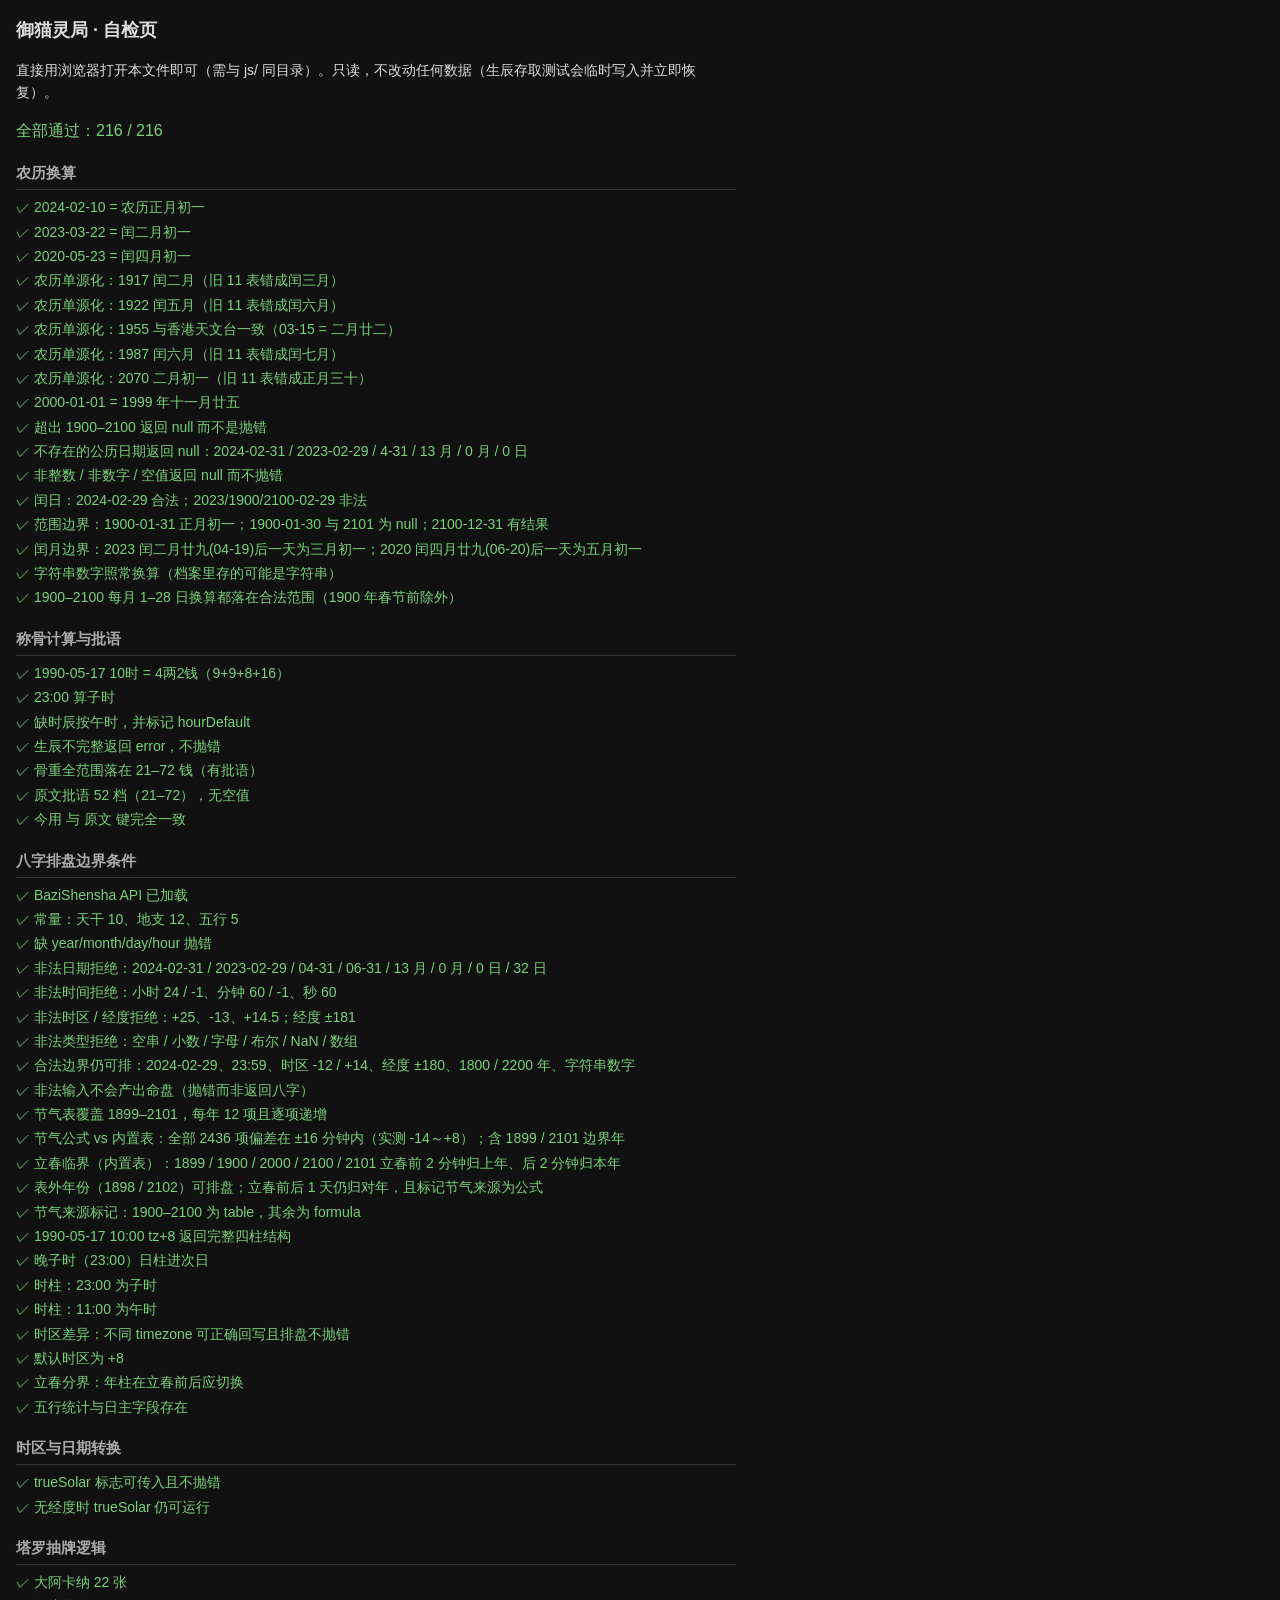
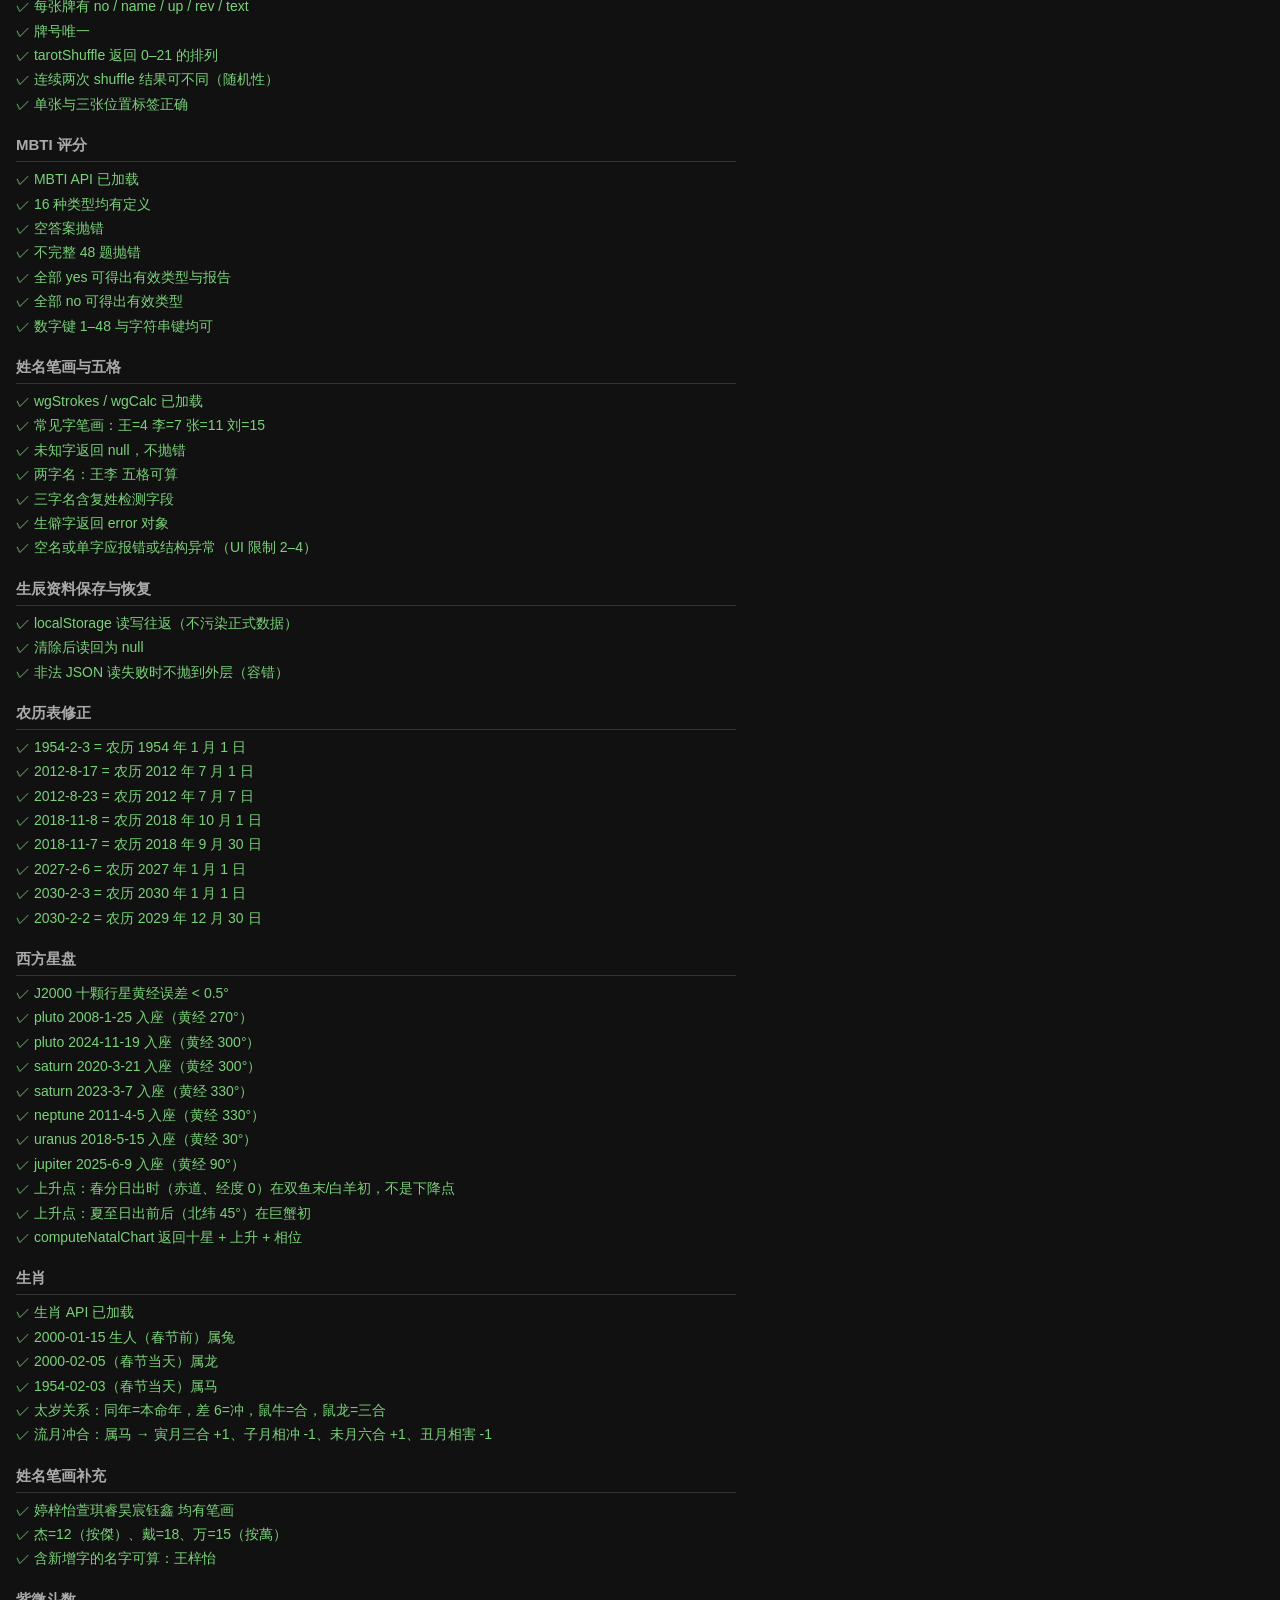
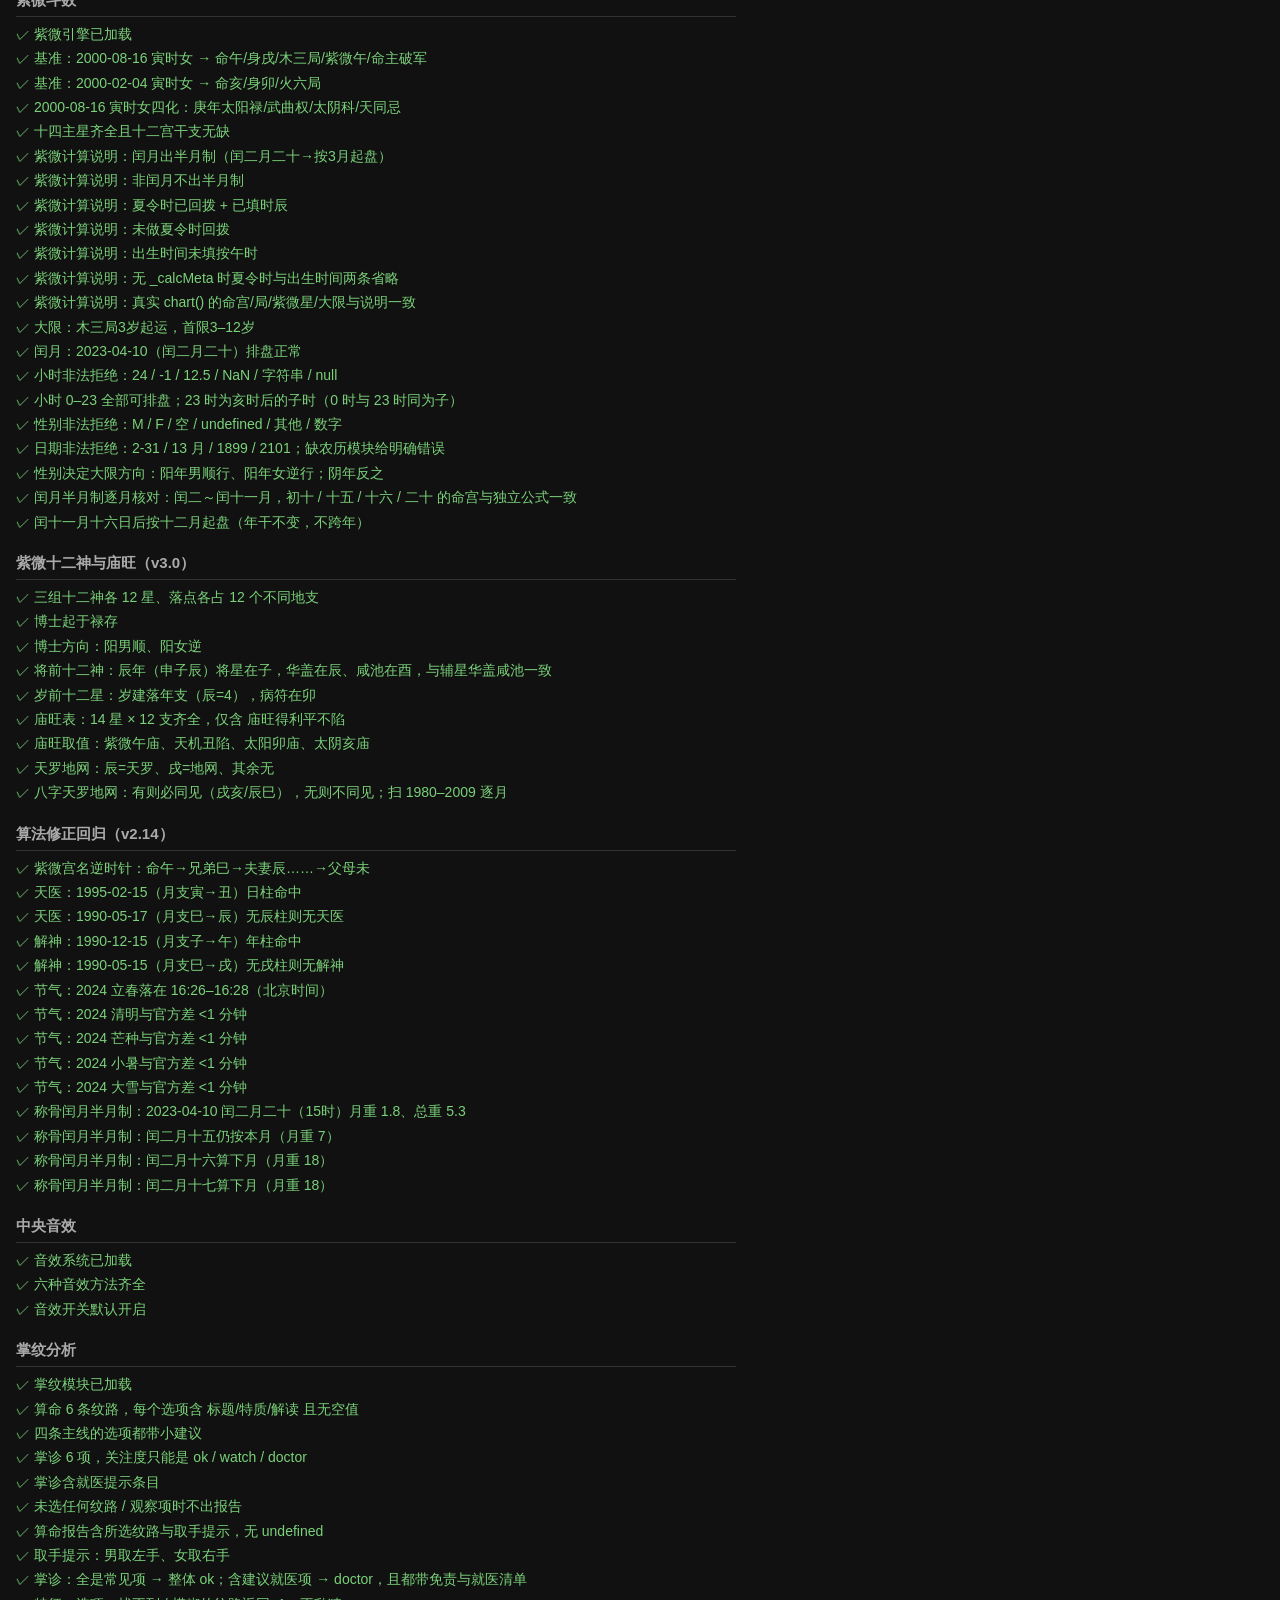
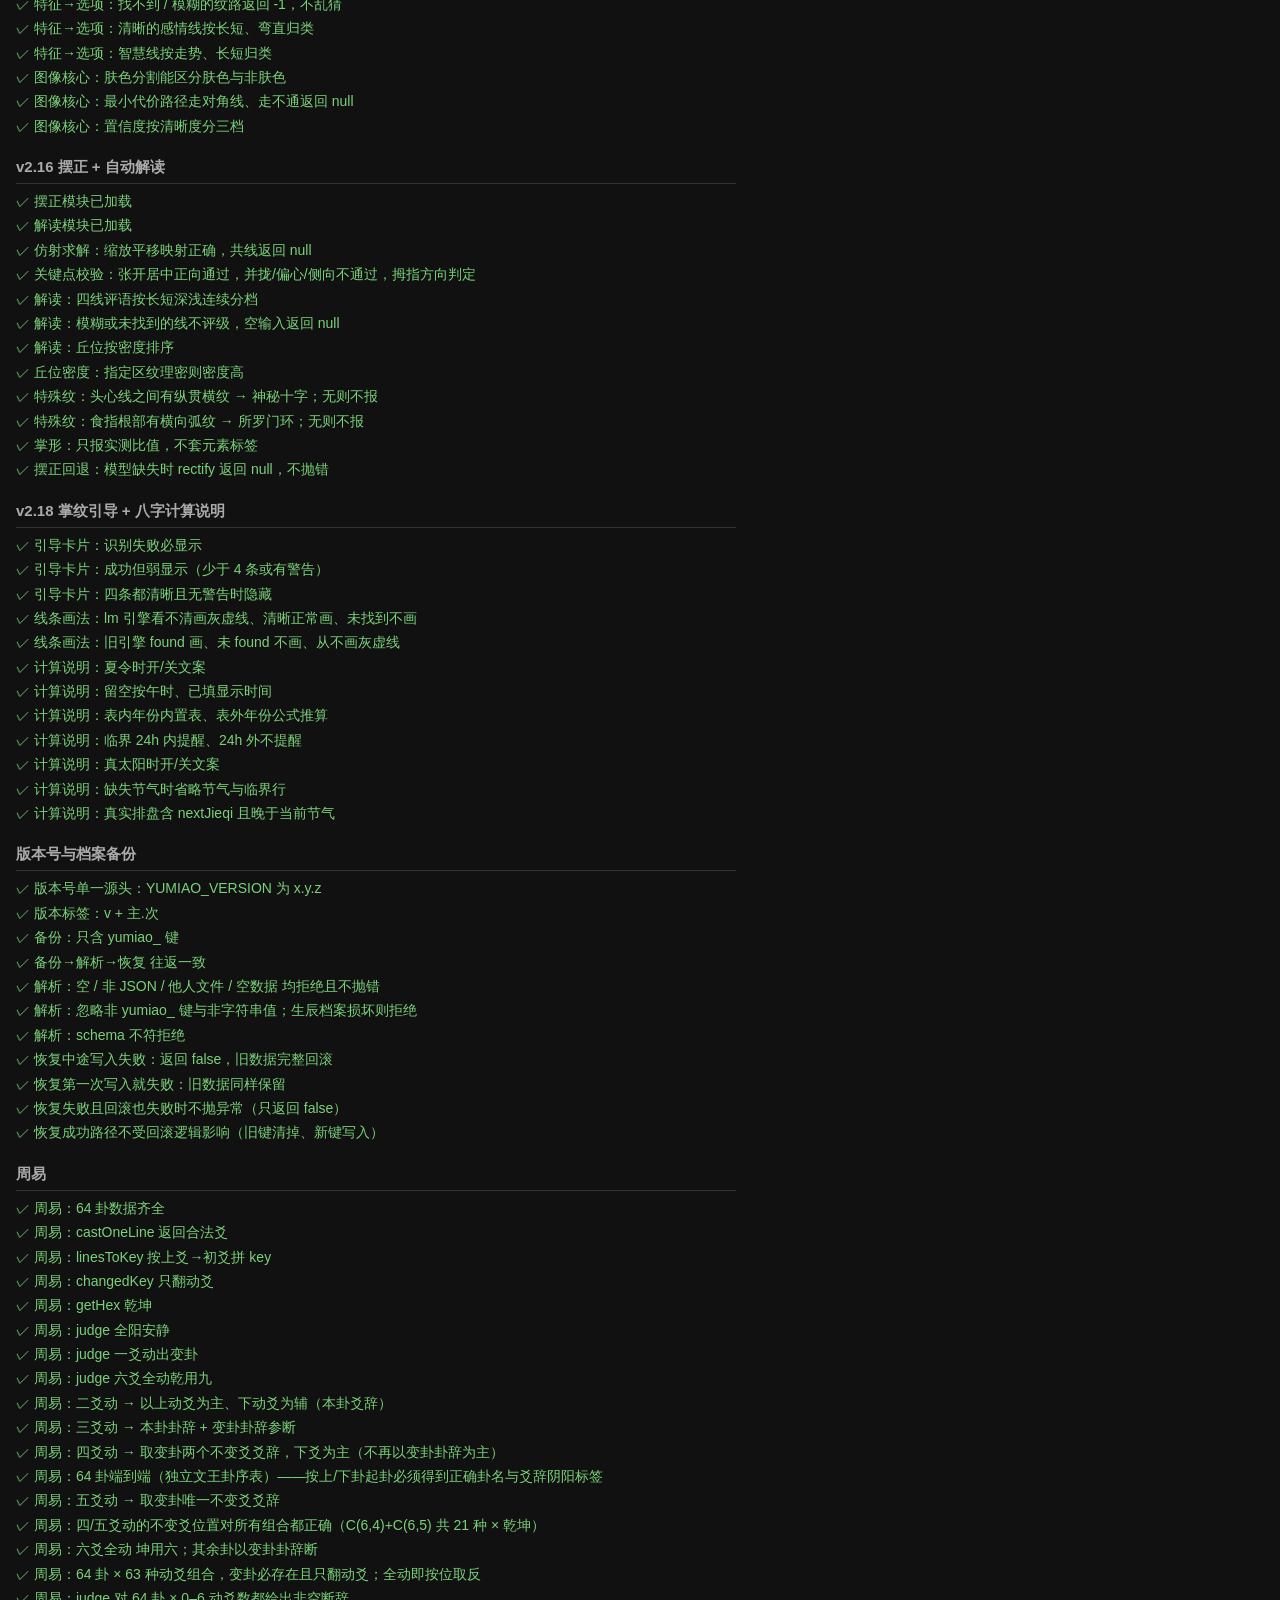
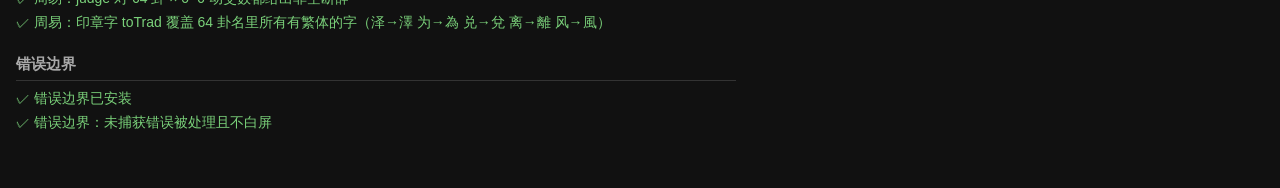
==== commit f2de6806: "Add files via upload" ====
--- a/tests.html
+++ b/tests.html
@@ -1194,6 +1194,19 @@
     if (r.rule.indexOf('四爻动') !== 0) return '断法：' + r.rule;
     return eq([r.parts[0].classical, r.parts[1].classical, /为主/.test(r.parts[0].t), /为辅/.test(r.parts[1].t)], [c.yaoCi[4], c.yaoCi[5], true, true]);
   });
+  t('周易：64 卦端到端（独立文王卦序表）——按上/下卦起卦必须得到正确卦名与爻辞阴阳标签', function () {
+    var tri = { '乾': [1,1,1], '兑': [1,1,0], '离': [1,0,1], '震': [1,0,0], '巽': [0,1,1], '坎': [0,1,0], '艮': [0,0,1], '坤': [0,0,0] };
+    var KW = '乾乾 坤坤 坎震 艮坎 坎乾 乾坎 坤坎 坎坤 巽乾 乾兑 坤乾 乾坤 乾离 离乾 坤艮 震坤 兑震 艮巽 坤兑 巽坤 离震 艮离 艮坤 坤震 乾震 艮乾 艮震 兑巽 坎坎 离离 兑艮 震巽 乾艮 震乾 离坤 坤离 巽离 离兑 坎艮 震坎 艮兑 巽震 兑乾 乾巽 兑坤 坤巽 兑坎 坎巽 兑离 离巽 震震 艮艮 巽艮 震兑 震离 离艮 巽巽 兑兑 巽坎 坎兑 巽兑 震艮 坎离 离坎'.split(' ');
+    var bad = [];
+    KW.forEach(function (p, i) {
+      var bits = tri[p[1]].concat(tri[p[0]]);
+      var L = bits.map(function (b) { return { yang: !!b, moving: false }; });
+      var h = YJ().getHex(YJ().linesToKey(L));
+      if (!h || h.id !== i + 1) { bad.push((i + 1) + '→' + (h && h.id)); return; }
+      for (var j = 0; j < 6; j++) if (h.yaoCi[j].split('：')[0].indexOf(bits[j] ? '九' : '六') < 0) bad.push((i + 1) + '爻' + (j + 1));
+    });
+    return bad.length === 0 || bad.slice(0, 8).join(' ');
+  });
   t('周易：五爻动 → 取变卦唯一不变爻爻辞', function () {
     var L = yjLines('000000', [0, 1, 2, 3, 5]), r = YJ().judge(L), c = YJ().getHex(YJ().changedKey(L));
     if (r.rule.indexOf('五爻动') !== 0) return '断法：' + r.rule;
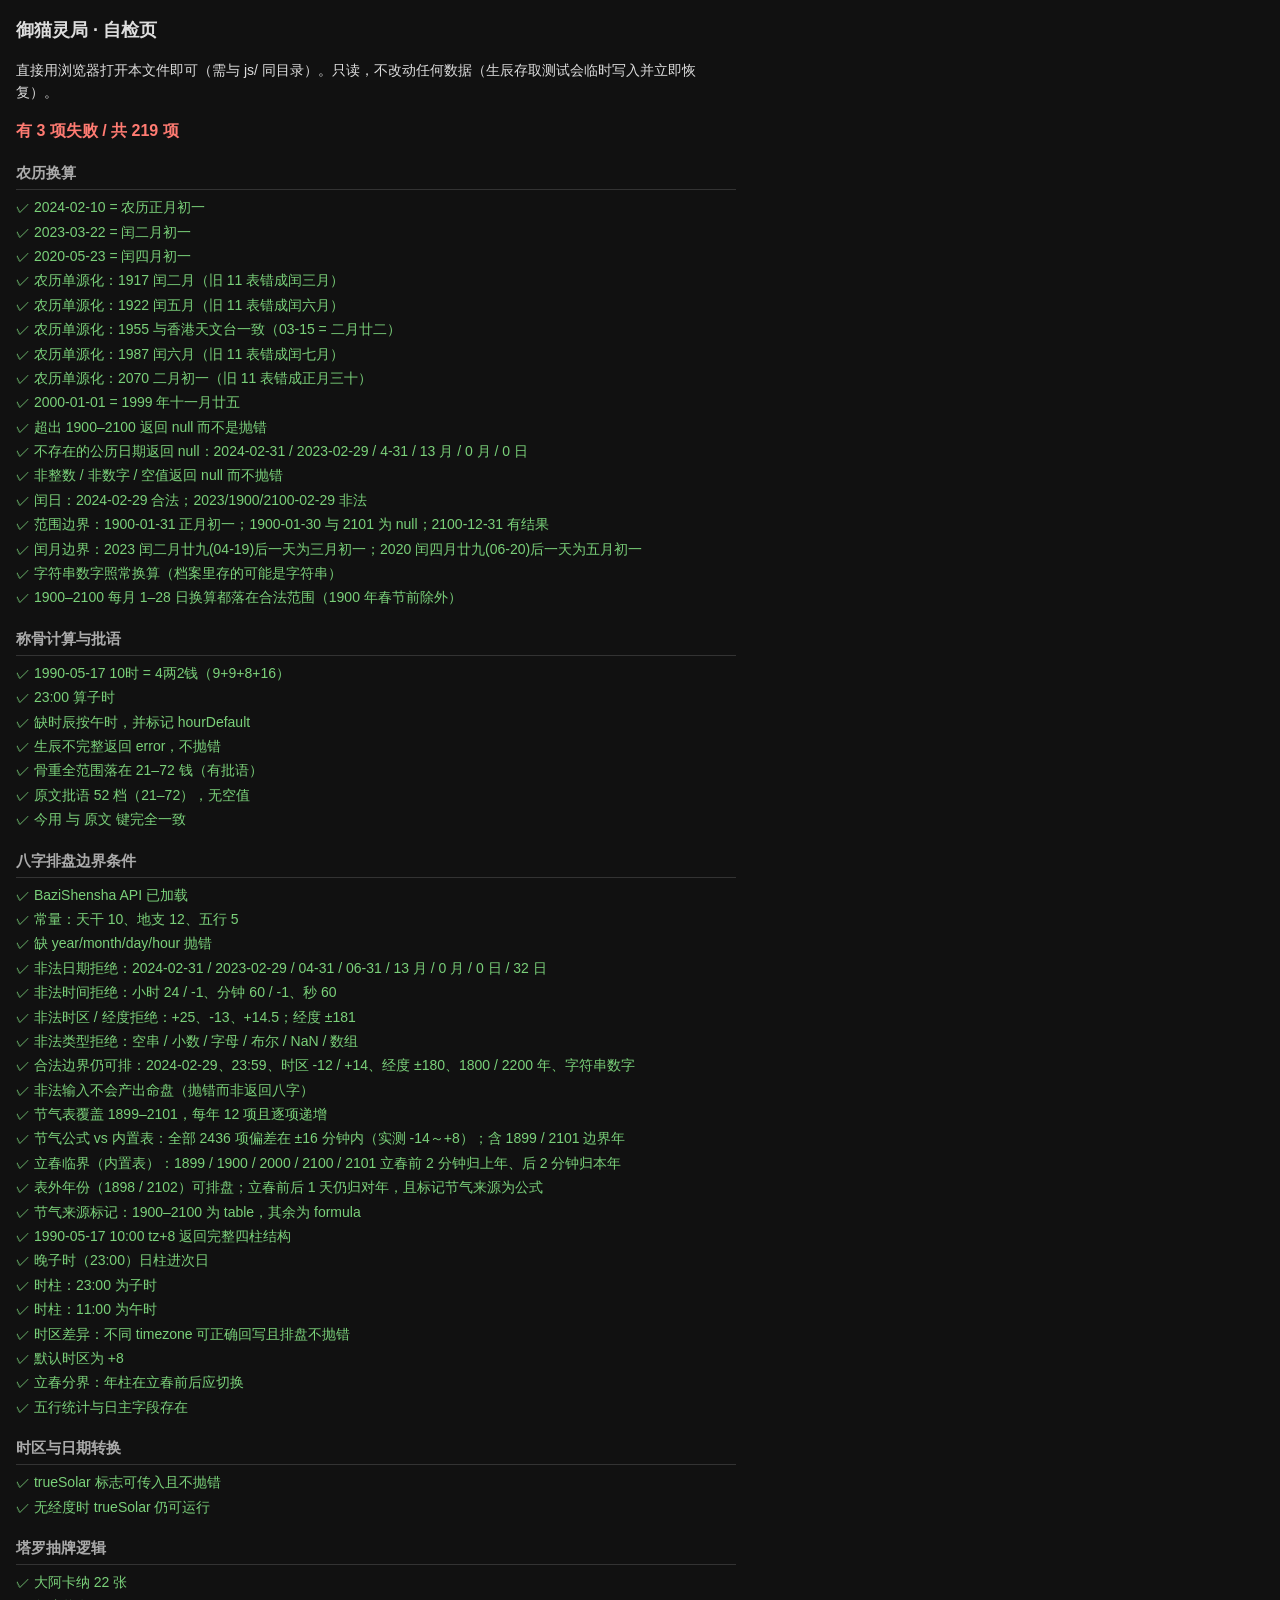
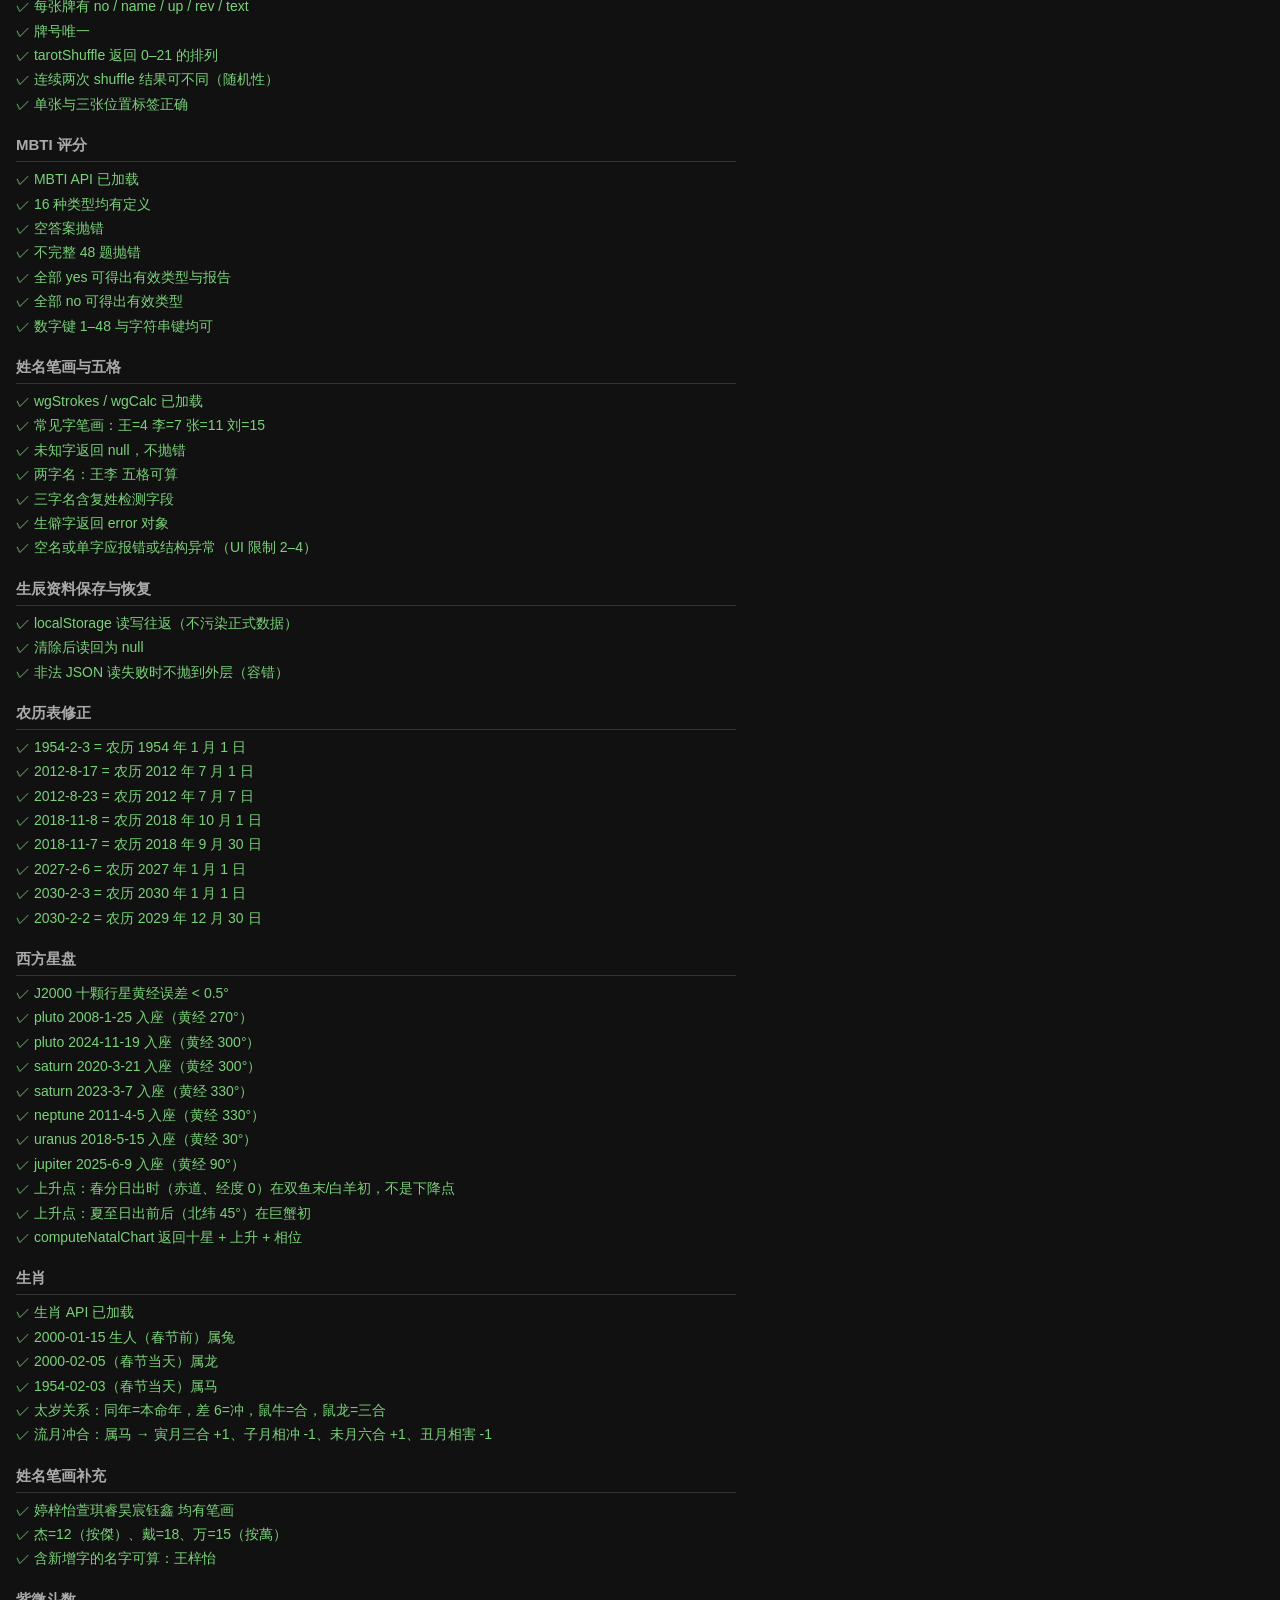
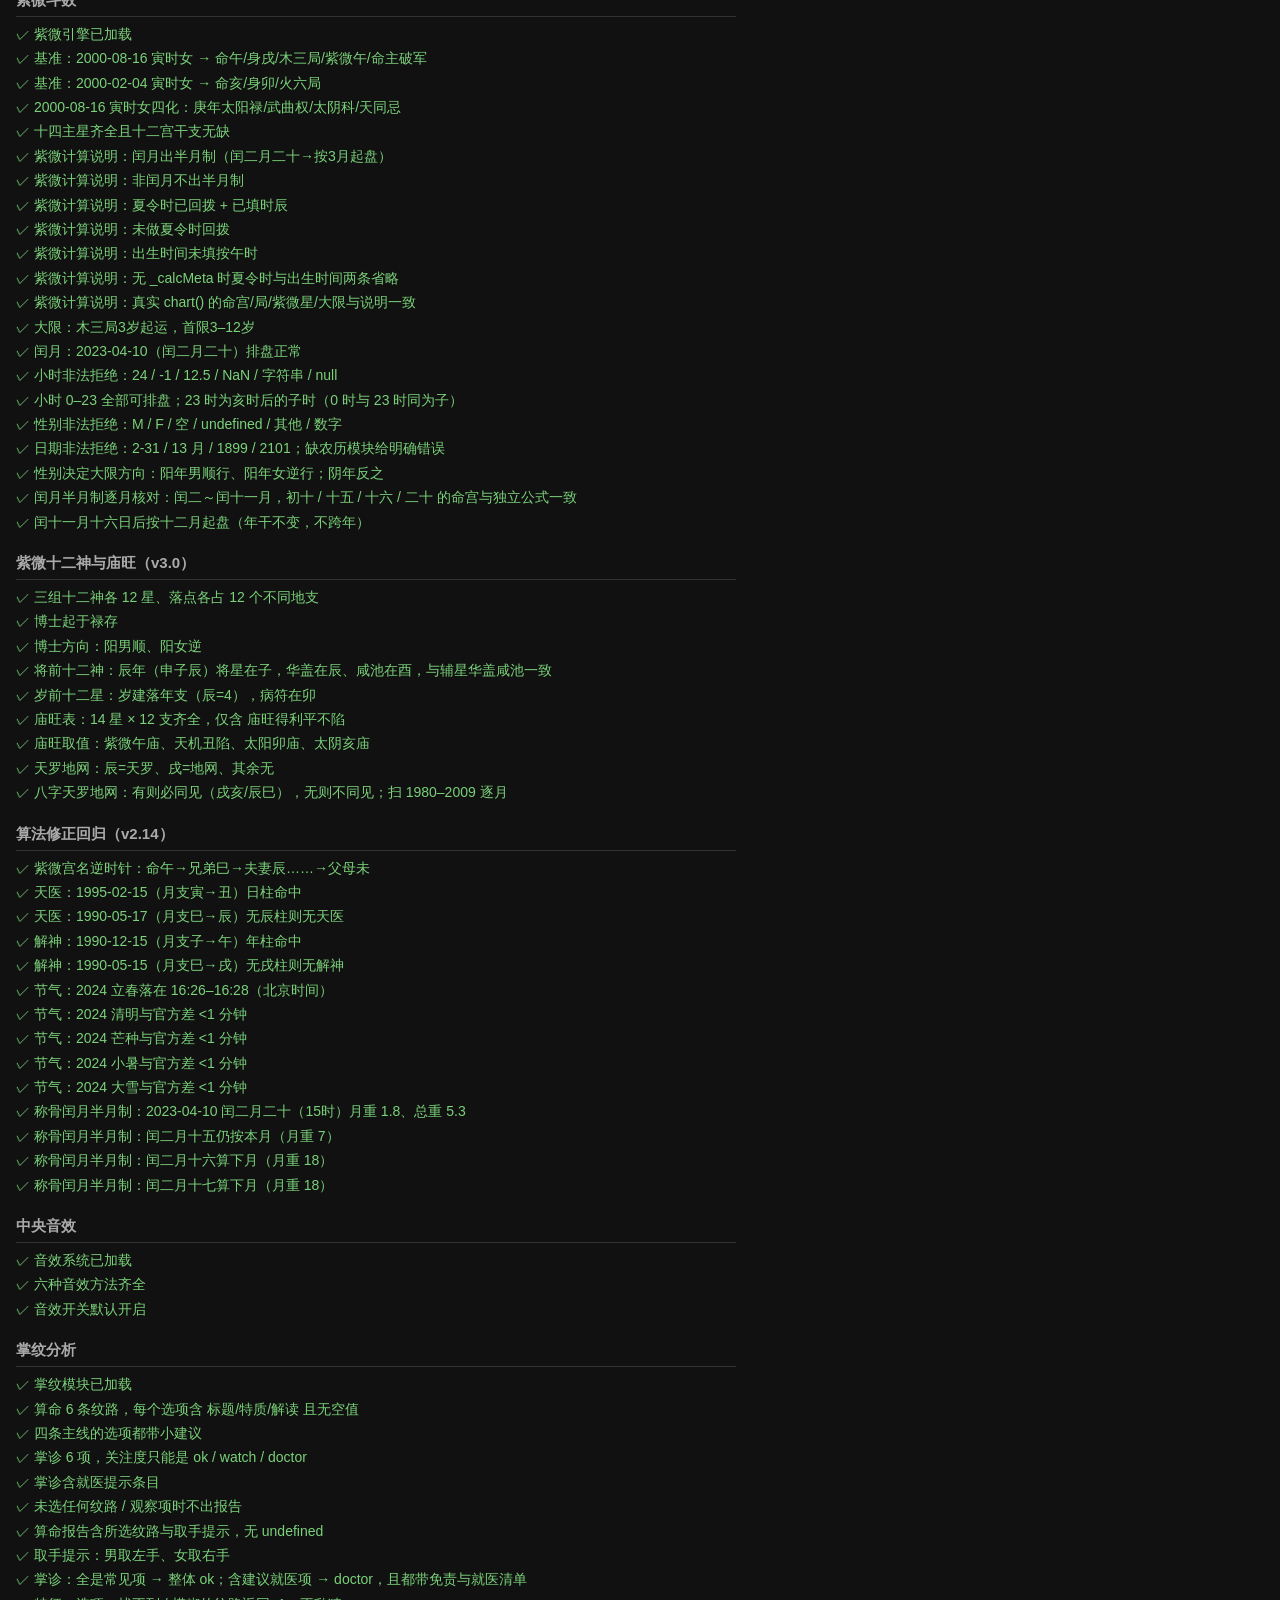
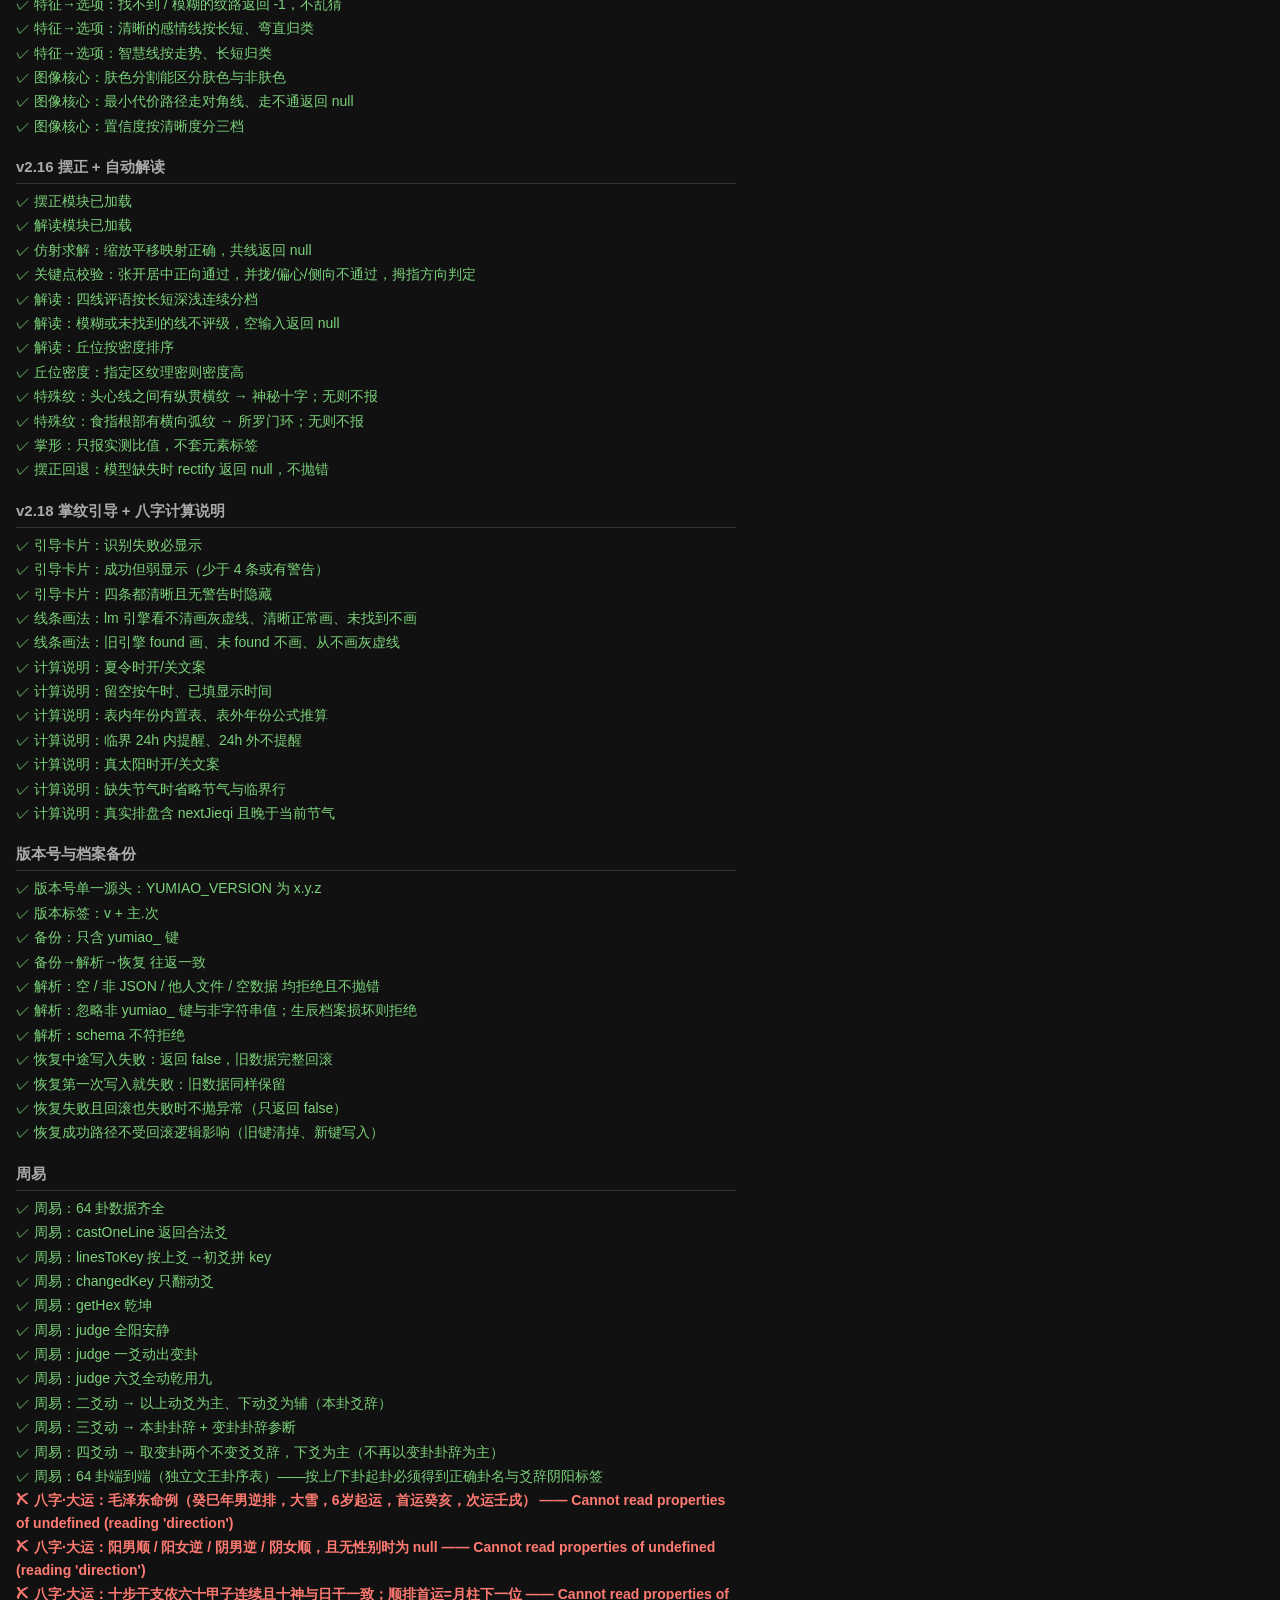
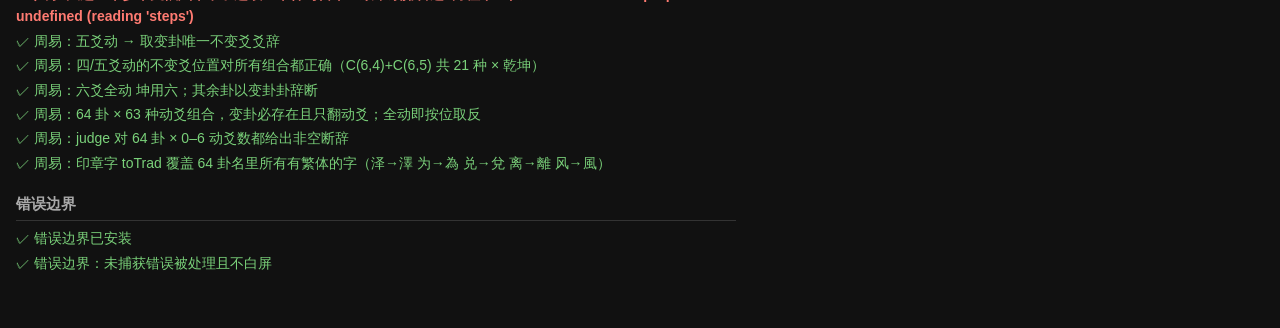
==== commit 7b1fbe4a: "Add files via upload" ====
--- a/tests.html
+++ b/tests.html
@@ -1207,6 +1207,29 @@
     });
     return bad.length === 0 || bad.slice(0, 8).join(' ');
   });
+  t('八字·大运：毛泽东命例（癸巳年男逆排，大雪，6岁起运，首运癸亥，次运壬戌）', function () {
+    var d = bz({ year: 1893, month: 12, day: 26, hour: 7, minute: 30, sex: 'M' }).dayun;
+    return eq([d.direction, d.jie.name, d.startAge.years, d.steps[0].text, d.steps[1].text, d.steps[0].startAge, d.steps.length],
+              ['逆排', '大雪', 6, '癸亥', '壬戌', 6, 10]);
+  });
+  t('八字·大运：阳男顺 / 阳女逆 / 阴男逆 / 阴女顺，且无性别时为 null', function () {
+    var m = bz({ year: 1984, month: 6, day: 15, hour: 12, sex: 'M' }).dayun, f = bz({ year: 1984, month: 6, day: 15, hour: 12, sex: 'F' }).dayun;
+    var m2 = bz({ year: 1985, month: 6, day: 15, hour: 12, sex: 'M' }).dayun, f2 = bz({ year: 1985, month: 6, day: 15, hour: 12, sex: 'F' }).dayun;
+    return eq([m.direction, f.direction, m2.direction, f2.direction, bz({ year: 1984, month: 6, day: 15, hour: 12 }).dayun],
+              ['顺排', '逆排', '逆排', '顺排', null]);
+  });
+  t('八字·大运：十步干支依六十甲子连续且十神与日干一致；顺排首运=月柱下一位', function () {
+    var r = bz({ year: 1984, month: 6, day: 15, hour: 12, sex: 'M' }), d = r.dayun, S = '甲乙丙丁戊己庚辛壬癸', Bv = '子丑寅卯辰巳午未申酉戌亥';
+    var bad = [];
+    var prev = (S.indexOf(r.pillars.month.stem) * 1), pi = null;
+    d.steps.forEach(function (x, i) {
+      var si = S.indexOf(x.stem), bi = Bv.indexOf(x.branch);
+      var wantS = (S.indexOf(r.pillars.month.stem) + i + 1) % 10, wantB = (Bv.indexOf(r.pillars.month.branch) + i + 1) % 12;
+      if (si !== wantS || bi !== wantB) bad.push(x.text);
+      if (x.startAge !== d.startAge.years + 10 * i || x.endAge !== x.startAge + 9) bad.push('age' + i);
+    });
+    return bad.length === 0 || bad.join(',');
+  });
   t('周易：五爻动 → 取变卦唯一不变爻爻辞', function () {
     var L = yjLines('000000', [0, 1, 2, 3, 5]), r = YJ().judge(L), c = YJ().getHex(YJ().changedKey(L));
     if (r.rule.indexOf('五爻动') !== 0) return '断法：' + r.rule;
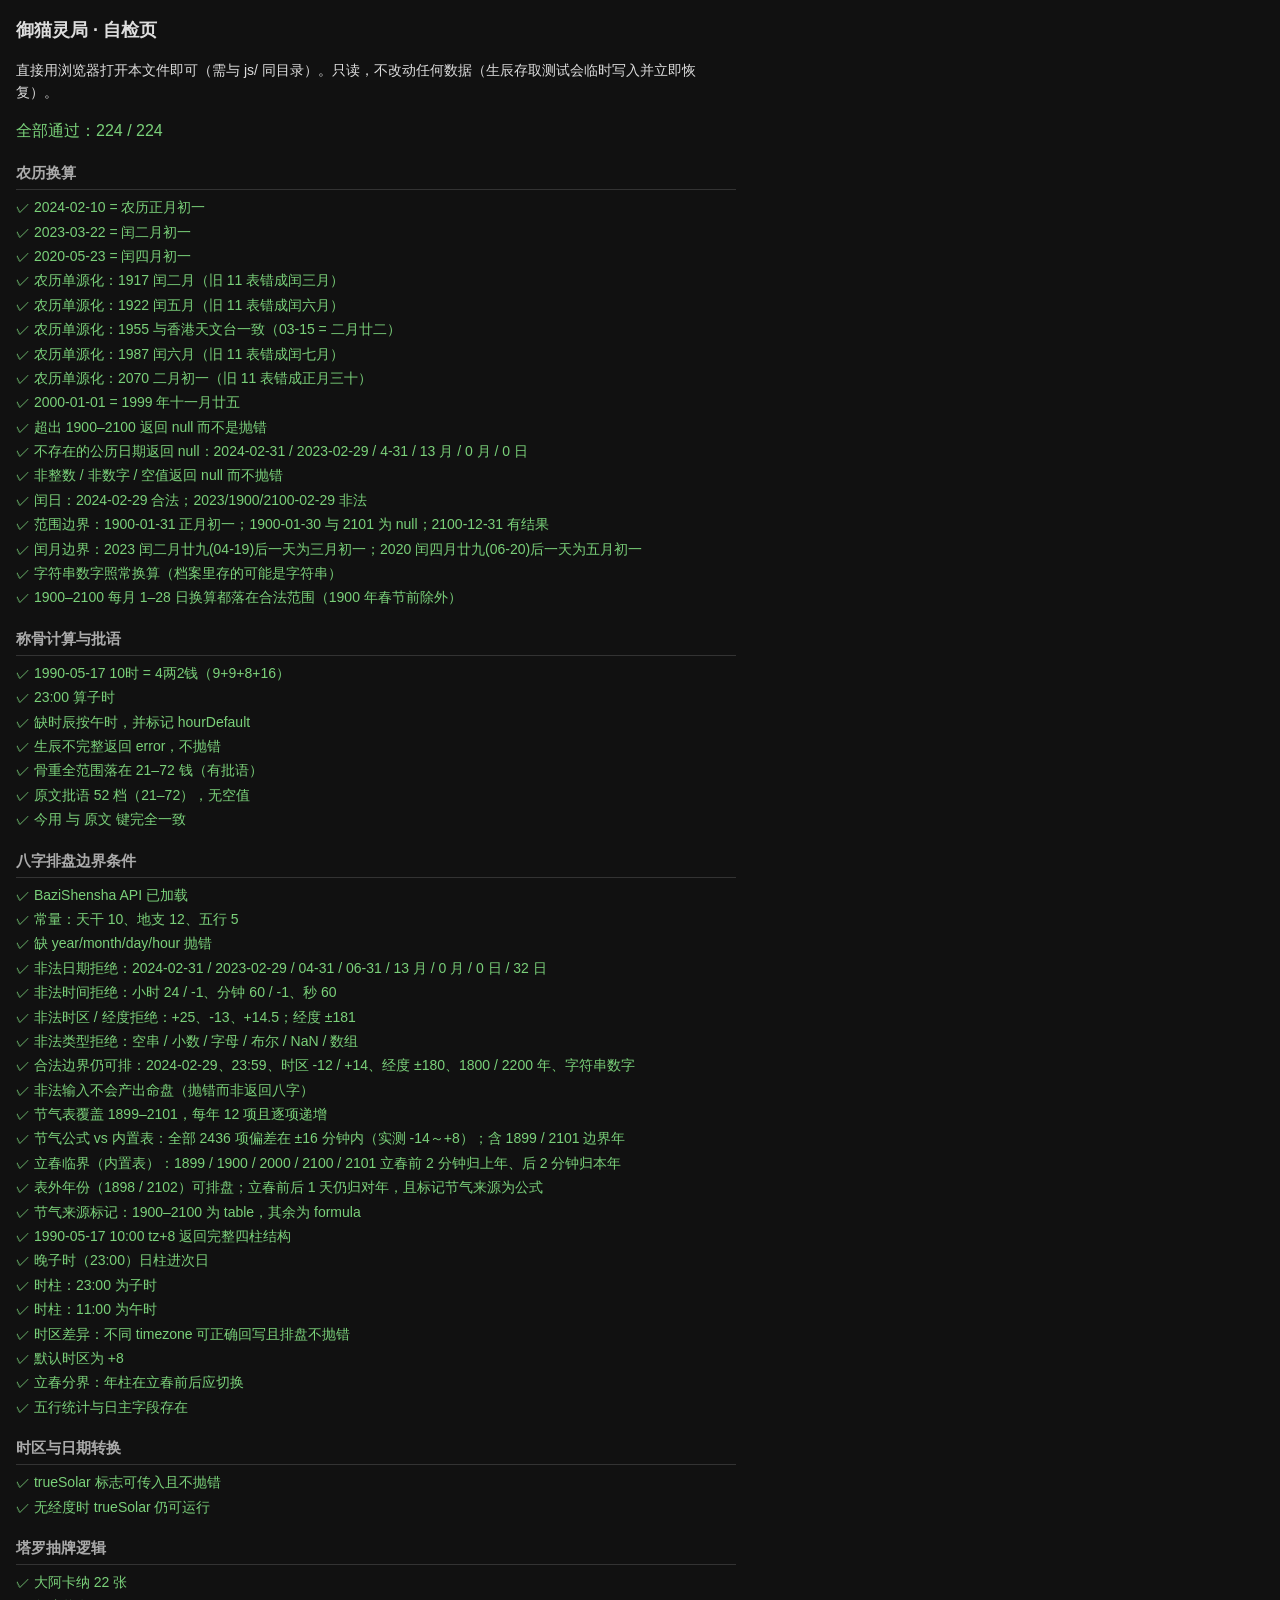
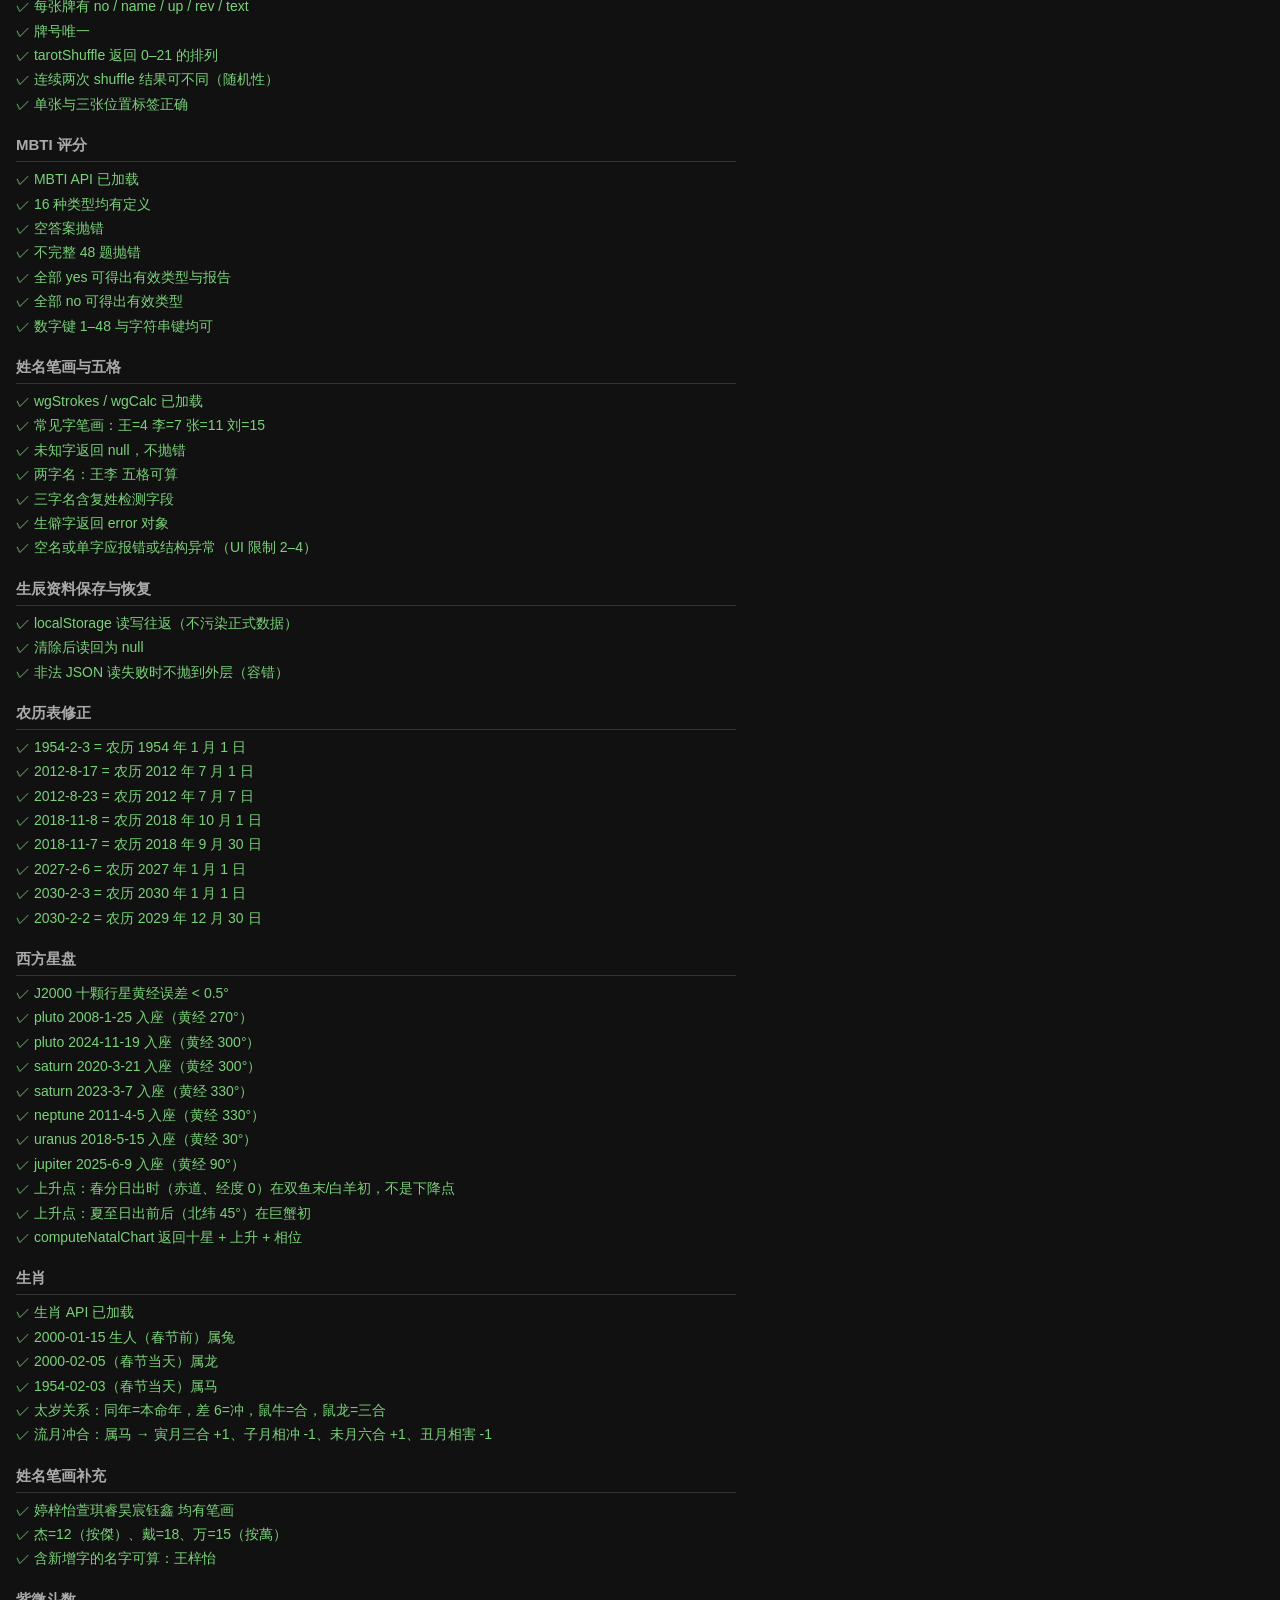
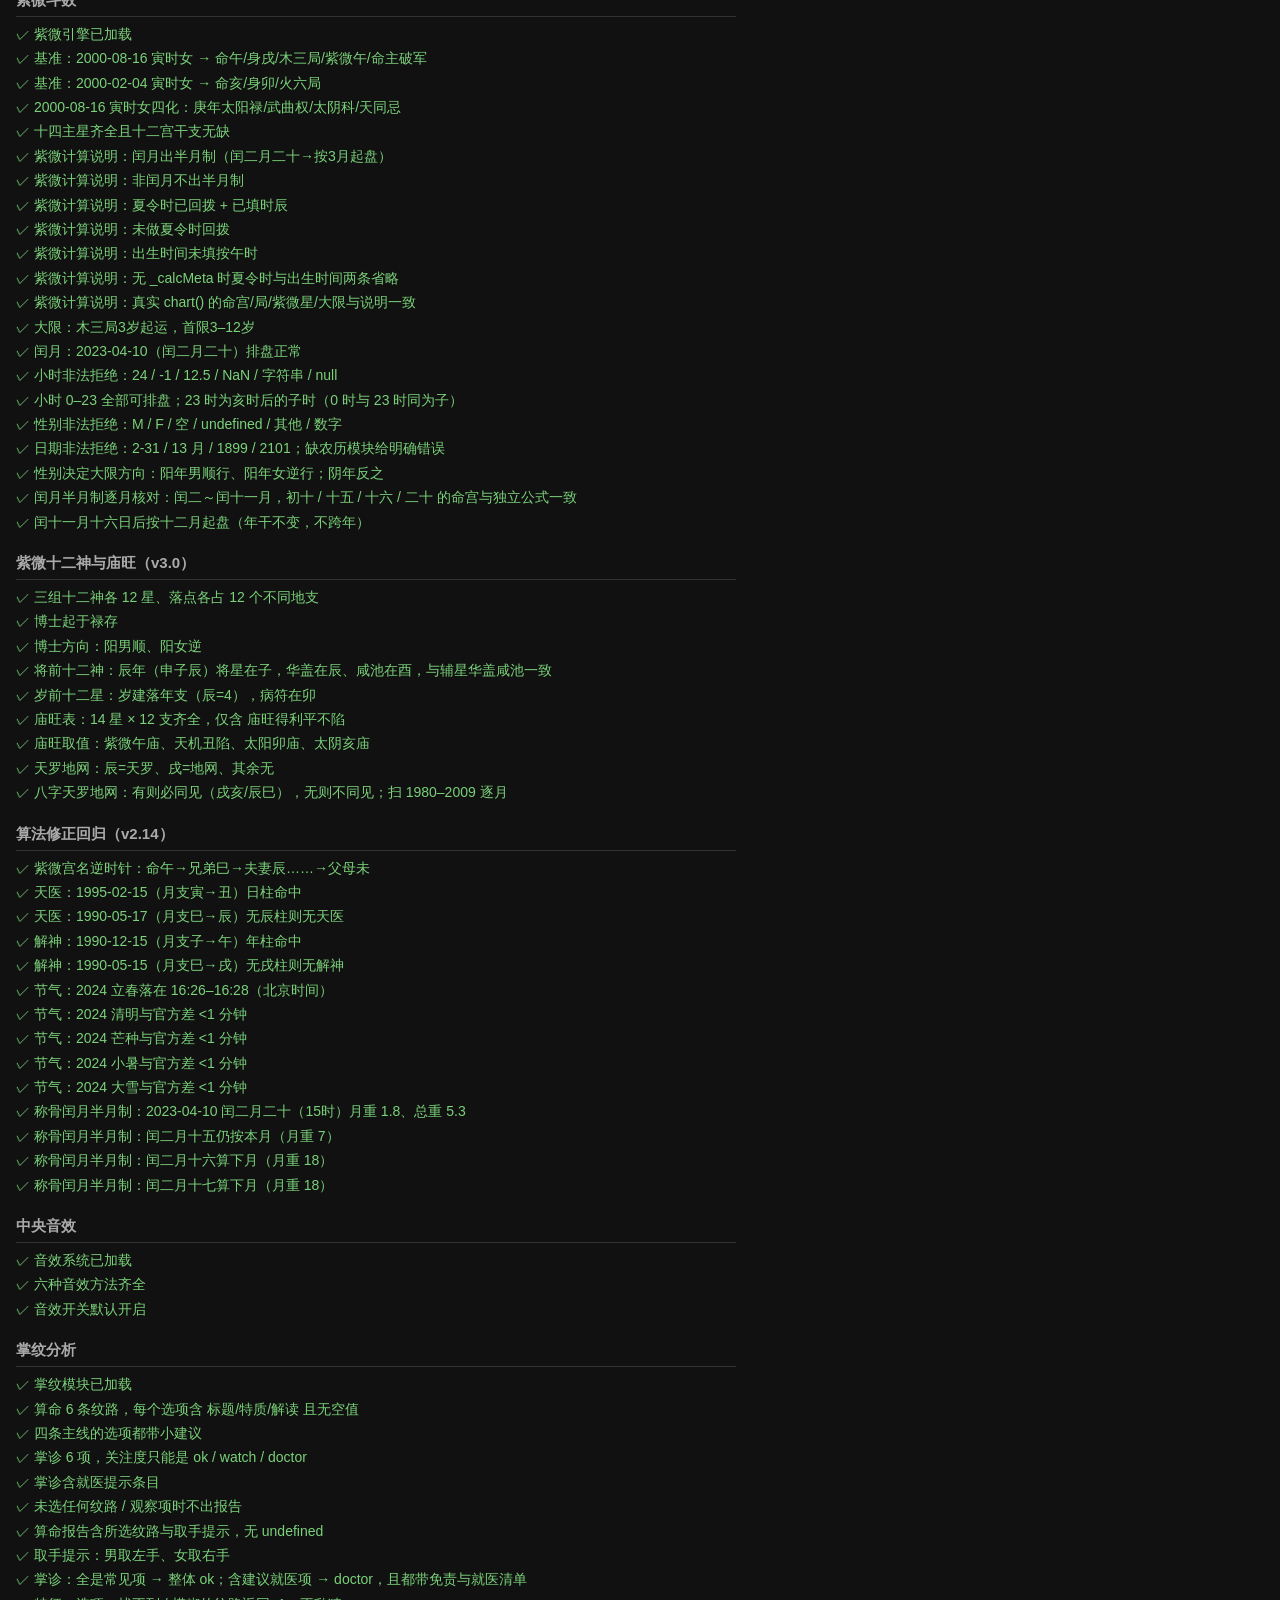
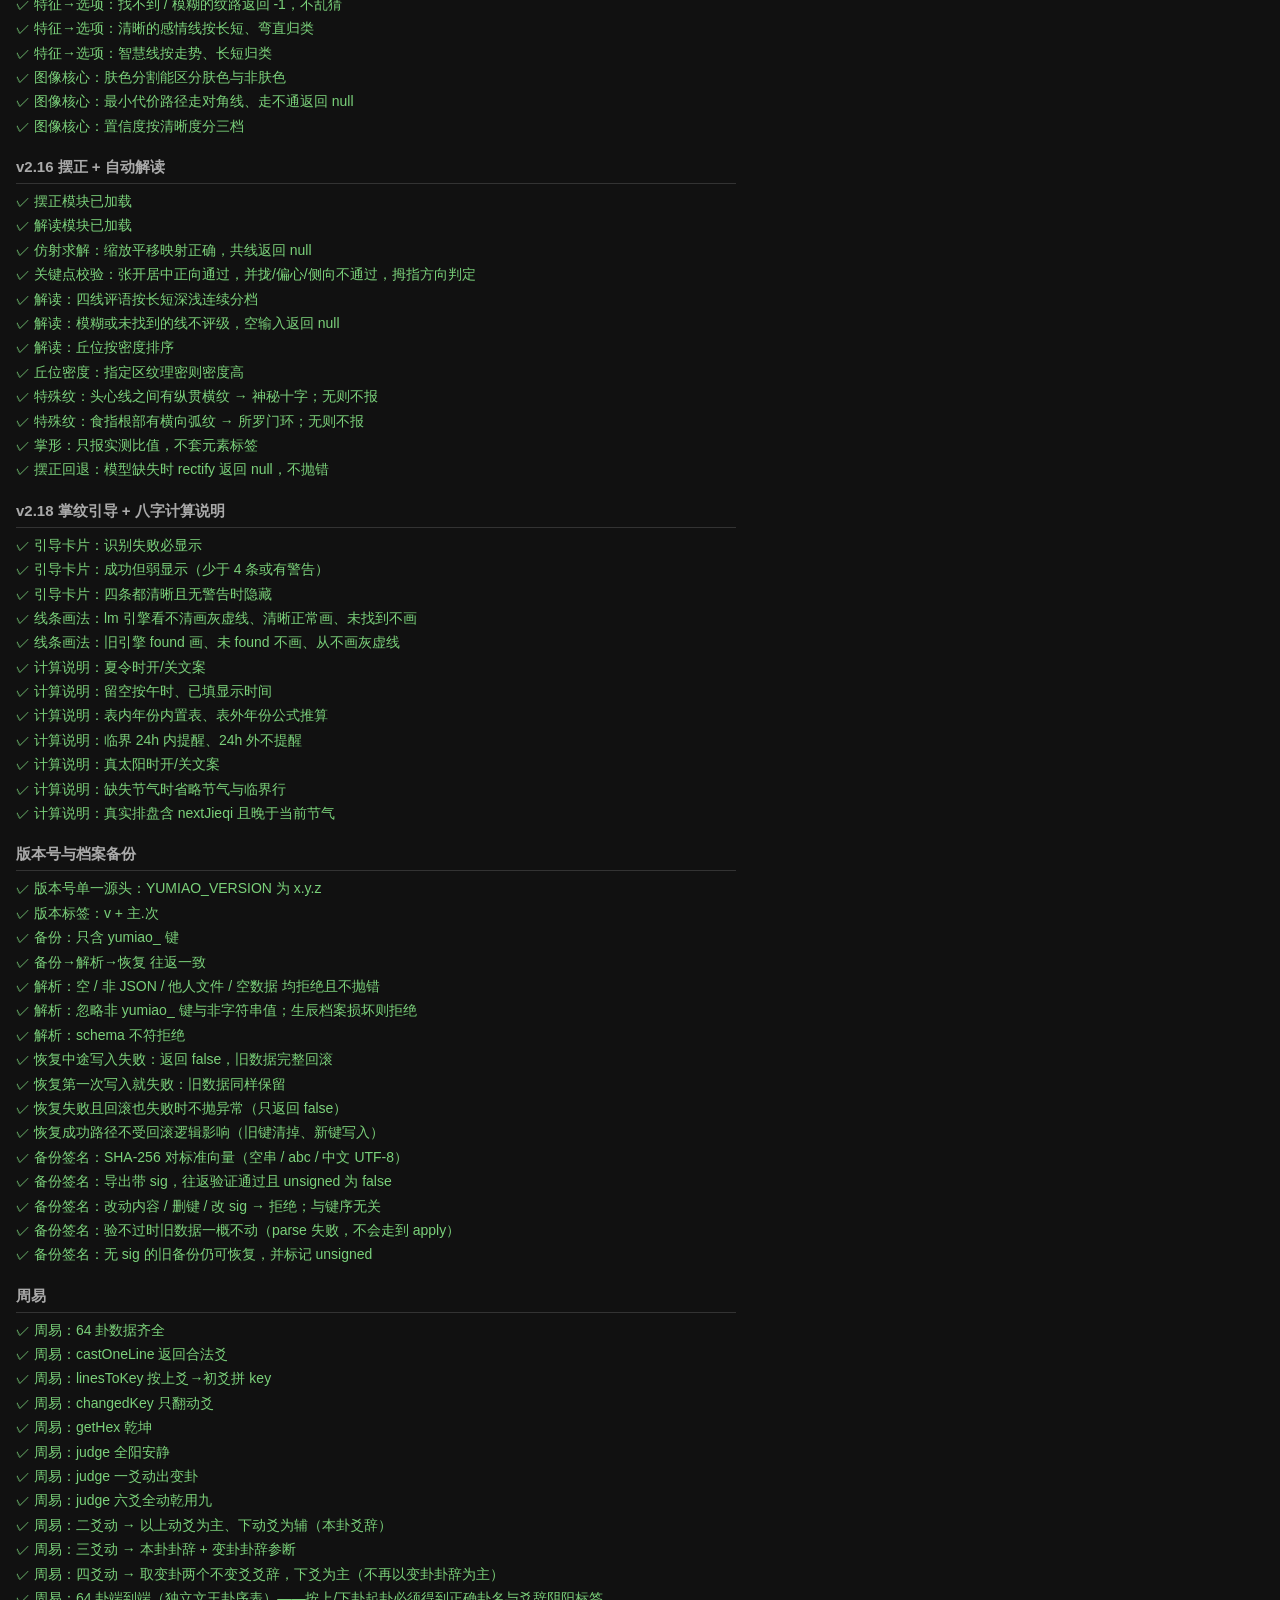
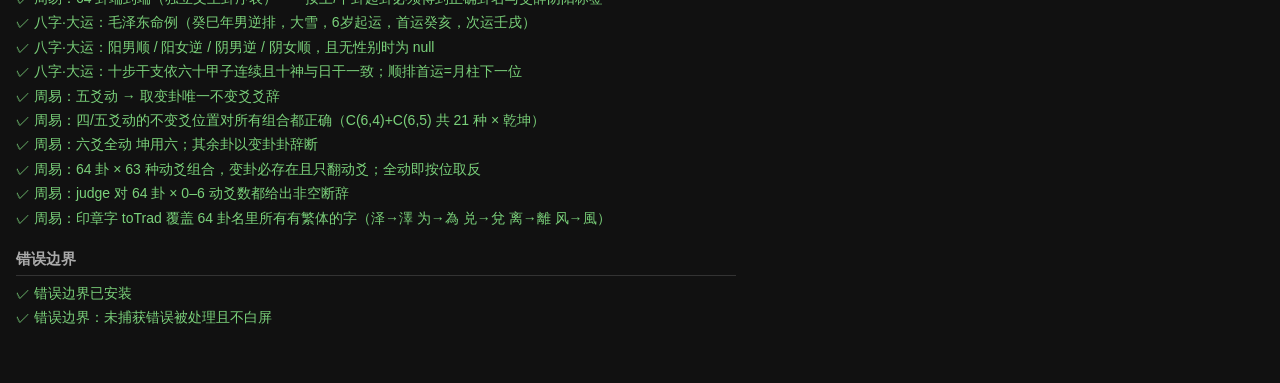
==== commit 46f200ae: "Add files via upload" ====
--- a/tests.html
+++ b/tests.html
@@ -847,9 +847,9 @@
     }
     var open = lm({ 0: { x: 0.5, y: 0.9 }, 4: { x: 0.3, y: 0.65 }, 5: { x: 0.38, y: 0.55 }, 8: { x: 0.32, y: 0.25 }, 9: { x: 0.5, y: 0.55 }, 12: { x: 0.5, y: 0.2 }, 17: { x: 0.62, y: 0.55 }, 20: { x: 0.68, y: 0.3 } });
     if (!PR.validateLandmarks(open).ok) return '张开正位应通过';
-    if (PR.thumbSide(open) !== 'L') return '拇指在左应判左手';
+    if (PR.thumbSide(open) !== 'R') return '拇指在左（掌心朝镜头）应判右手';
     var openR = lm({ 0: { x: 0.5, y: 0.9 }, 4: { x: 0.7, y: 0.65 }, 5: { x: 0.62, y: 0.55 }, 8: { x: 0.68, y: 0.25 }, 9: { x: 0.5, y: 0.55 }, 12: { x: 0.5, y: 0.2 }, 17: { x: 0.38, y: 0.55 }, 20: { x: 0.32, y: 0.3 } });
-    if (PR.thumbSide(openR) !== 'R') return '拇指在右应判右手';
+    if (PR.thumbSide(openR) !== 'L') return '拇指在右（掌心朝镜头）应判左手';
     var closed = lm({ 0: { x: 0.5, y: 0.9 }, 4: { x: 0.45, y: 0.7 }, 5: { x: 0.38, y: 0.55 }, 8: { x: 0.4, y: 0.45 }, 9: { x: 0.5, y: 0.55 }, 12: { x: 0.5, y: 0.5 }, 17: { x: 0.62, y: 0.55 }, 20: { x: 0.6, y: 0.5 } });
     if (PR.validateLandmarks(closed).reason !== 'closed') return '并拢应判 closed';
     var off = lm({ 0: { x: 0.02, y: 0.9 }, 4: { x: -0.18, y: 0.65 }, 5: { x: -0.1, y: 0.55 }, 8: { x: -0.16, y: 0.25 }, 9: { x: 0.02, y: 0.55 }, 12: { x: 0.02, y: 0.2 }, 17: { x: 0.14, y: 0.55 }, 20: { x: 0.2, y: 0.3 } });
@@ -1118,6 +1118,42 @@
     if (!window.YumiaoBackup.apply(st, parsedOf({ yumiao_a: '1' }))) return '应成功';
     return eq([st.getItem('yumiao_old'), st.getItem('yumiao_a'), st.getItem('other')], [null, '1', 'x']);
   });
+  /* 备份签名（SHA-256 完整性校验） */
+  t('备份签名：SHA-256 对标准向量（空串 / abc / 中文 UTF-8）', function () {
+    var H = window.YumiaoBackup.sha256;
+    if (H('') !== 'e3b0c44298fc1c149afbf4c8996fb92427ae41e4649b934ca495991b7852b855') return '空串向量不对';
+    if (H('abc') !== 'ba7816bf8f01cfea414140de5dae2223b00361a396177a9cb410ff61f20015ad') return 'abc 向量不对';
+    if (H('a'.repeat(1000)) !== '41edece42d63e8d9bf515a9ba6932e1c20cbc9f5a5d134645adb5db1b9737ea3') return '1000×a（跨块）向量不对';
+    return H('御猫灵局').length === 64 || '中文长度不对';
+  });
+  t('备份签名：导出带 sig，往返验证通过且 unsigned 为 false', function () {
+    var st = memStore({ yumiao_shared_birth_v1: '{"year":1990}', yumiao_history_v1: '[1,2]' });
+    var b = window.YumiaoBackup.build(st);
+    if (!/^sha256:[0-9a-f]{64}$/.test(b.sig)) return 'sig 格式不对 ' + b.sig;
+    var p = window.YumiaoBackup.parse(JSON.stringify(b));
+    return (p.ok && p.unsigned === false) || '应通过 ' + JSON.stringify(p);
+  });
+  t('备份签名：改动内容 / 删键 / 改 sig → 拒绝；与键序无关', function () {
+    var P = window.YumiaoBackup.parse, st = memStore({ yumiao_a: '1', yumiao_b: '2' });
+    var b = window.YumiaoBackup.build(st), x;
+    x = JSON.parse(JSON.stringify(b)); x.data.yumiao_a = '999'; if (P(JSON.stringify(x)).ok) return '改值应拒绝';
+    x = JSON.parse(JSON.stringify(b)); delete x.data.yumiao_b; if (P(JSON.stringify(x)).ok) return '删键应拒绝';
+    x = JSON.parse(JSON.stringify(b)); x.sig = 'sha256:' + '0'.repeat(64); if (P(JSON.stringify(x)).ok) return '假 sig 应拒绝';
+    x = JSON.parse(JSON.stringify(b)); x.sig = 123; if (P(JSON.stringify(x)).ok) return '非字符串 sig 应拒绝';
+    x = JSON.parse(JSON.stringify(b)); x.data = { yumiao_b: '2', yumiao_a: '1' }; return P(JSON.stringify(x)).ok || '仅键序不同应通过';
+  });
+  t('备份签名：验不过时旧数据一概不动（parse 失败，不会走到 apply）', function () {
+    var st = memStore({ yumiao_old: 'keep-me' });
+    var b = window.YumiaoBackup.build(memStore({ yumiao_a: '1' })); b.data.yumiao_a = 'tampered';
+    var p = window.YumiaoBackup.parse(JSON.stringify(b));
+    if (p.ok) return '应拒绝';
+    if (window.YumiaoBackup.apply(st, p) !== false) return 'apply 对失败结果应返回 false';
+    return eq(st.getItem('yumiao_old'), 'keep-me');
+  });
+  t('备份签名：无 sig 的旧备份仍可恢复，并标记 unsigned', function () {
+    var p = window.YumiaoBackup.parse('{"app":"yumiao","schema":1,"data":{"yumiao_a":"1"}}');
+    return (p.ok && p.unsigned === true) || '旧备份应放行 ' + JSON.stringify(p);
+  });
   /* ────────── 周易 ────────── */
   section('周易');
   t('周易：64 卦数据齐全', function () {
